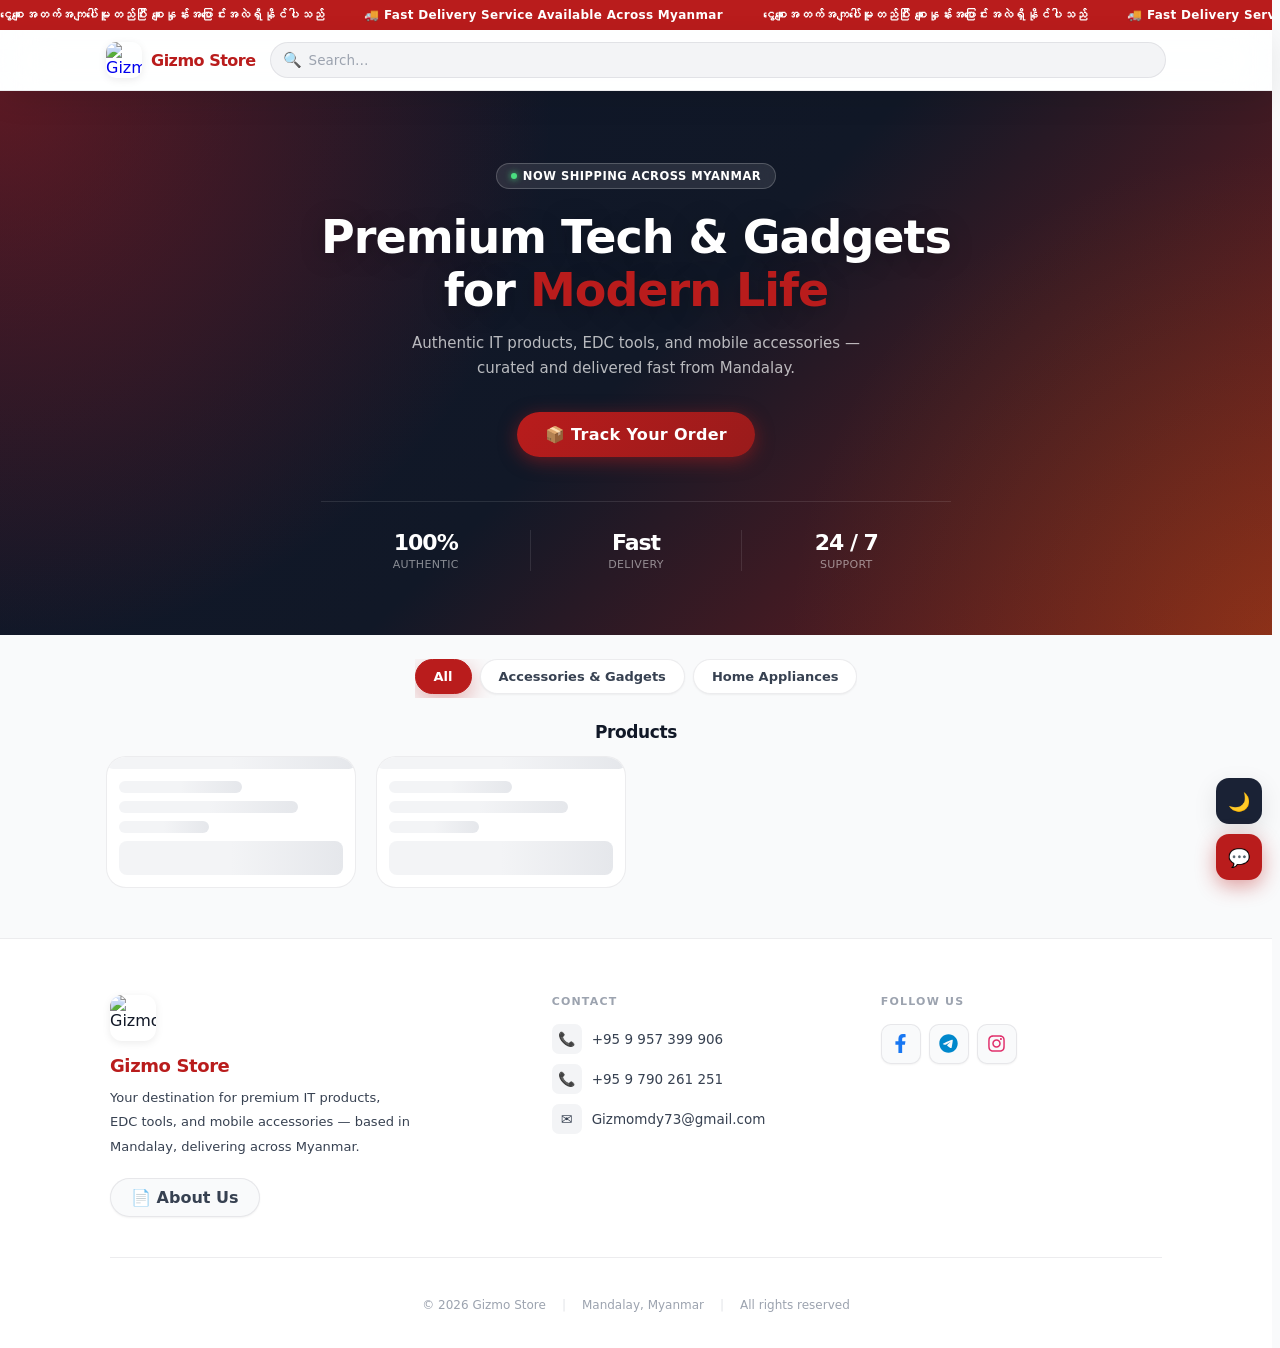
==== index.html @ b1bae400 "Add files via upload" ====
<!DOCTYPE html>
<html lang="my">
<head>
  <meta charset="UTF-8">
  <meta name="description" content="Gizmo Store Myanmar - Premium Tech, Gadgets and Accessories">
  <meta name="theme-color" content="#B91C1C">
  <meta property="og:title" content="Gizmo Store">
  <meta property="og:type" content="website">
  <meta property="og:image" content="https://i.ibb.co/b5RvKdSQ/IMG-0619.jpg">
  <meta property="og:description" content="Premium Tech & Gadgets Store in Myanmar">
  <meta property="og:site_name" content="Gizmo Store">
  <meta name="robots" content="index,follow,max-image-preview:large">
  <meta name="format-detection" content="telephone=no">
  <meta name="twitter:card" content="summary_large_image">
  <meta http-equiv="Content-Security-Policy" content="default-src 'self' https: data: blob: 'unsafe-inline';">
  <meta http-equiv="X-Content-Type-Options" content="nosniff">
  <meta name="viewport" content="width=device-width, initial-scale=1.0, viewport-fit=cover">
  
  <title>Gizmo Store — Premium Tech</title>
  
  <link rel="preconnect" href="https://fonts.googleapis.com">
  <link rel="preconnect" href="https://fonts.gstatic.com" crossorigin>
  <link href="https://fonts.googleapis.com/css2?family=Padauk:wght@400;700&family=DM+Sans:ital,opsz,wght@0,9..40,300;0,9..40,400;0,9..40,500;0,9..40,600;0,9..40,700;0,9..40,800;1,9..40,400&display=swap" rel="stylesheet">
  
  <link rel="stylesheet" href="style.css">
</head>
<body>
<div id="toast-area"></div>

<div class="announce" aria-label="Notice">
  <div class="announce-track">
    <span>ငွေစျေးအတက်အကျပေါ်မူတည်ပြီး စျေးနှုန်းအပြောင်းအလဲရှိနိုင်ပါသည်</span>
    <span>🚚 Fast Delivery Service Available Across Myanmar</span>
    <span>ငွေစျေးအတက်အကျပေါ်မူတည်ပြီး စျေးနှုန်းအပြောင်းအလဲရှိနိုင်ပါသည်</span>
    <span>🚚 Fast Delivery Service Available Across Myanmar</span>
    <span>ငွေစျေးအတက်အကျပေါ်မူတည်ပြီး စျေးနှုန်းအပြောင်းအလဲရှိနိုင်ပါသည်</span>
    <span>🚚 Fast Delivery Service Available Across Myanmar</span>
    <span>ငွေစျေးအတက်အကျပေါ်မူတည်ပြီး စျေးနှုန်းအပြောင်းအလဲရှိနိုင်ပါသည်</span>
    <span>🚚 Fast Delivery Service Available Across Myanmar</span>
  </div>
</div>

<header class="site-hdr">
  <div class="hdr-row">
    <a class="logo" href="#">
      <img class="logo-mark" src="https://i.ibb.co/b5RvKdSQ/IMG-0619.jpg" alt="Gizmo" width="36" height="36">
      <span class="logo-text">Gizmo Store</span>
    </a>
    <div class="hdr-search">
      <span class="s-ico">🔍</span>
      <input id="searchBar" type="text" placeholder="Search…" oninput="debounceSearch()" autocomplete="off" spellcheck="false" aria-label="Search products">
      <button class="x-btn" id="clearBtn" onclick="clearSearch()" aria-label="Clear search">&times;</button>
    </div>
  </div>
</header>

<section class="hero" id="heroSection">
  <div class="hero-inner">
    <div class="hero-pill"><span class="dot"></span> Now Shipping Across Myanmar</div>
    <h1>Premium Tech &amp; Gadgets<br>for <em>Modern Life</em></h1>
    <p>Authentic IT products, EDC tools, and mobile accessories — curated and delivered fast from Mandalay.</p>
    <div class="hero-btns">
      <button class="btn-hero-solid" onclick="openMod('track-modal')">📦 Track Your Order</button>
    </div>
    <div class="hero-stats">
      <div class="stat"><div class="stat-num">100%</div><div class="stat-lbl">Authentic</div></div>
      <div class="stat"><div class="stat-num">Fast</div><div class="stat-lbl">Delivery</div></div>
      <div class="stat"><div class="stat-num">24 / 7</div><div class="stat-lbl">Support</div></div>
    </div>
  </div>
</section>

<div class="filter-wrap">
  <div class="chip-grid" role="tablist" aria-label="Filter products">
    <div id="tab-all" class="chip on" role="button" tabindex="0" onclick="setTab('all',this)" onkeydown="if(event.key==='Enter')setTab('all',this)">All</div>
    <div id="tab-accessories" class="chip" role="button" tabindex="0" onclick="setTab('accessories',this)" onkeydown="if(event.key==='Enter')setTab('accessories',this)">Accessories &amp; Gadgets</div>
    <div id="tab-home" class="chip" role="button" tabindex="0" onclick="setTab('home',this)" onkeydown="if(event.key==='Enter')setTab('home',this)">Home Appliances</div>
  </div>
</div>

<div class="sec-head">
  <h2>Products</h2>
  <small id="prod-count"></small>
</div>

<div class="grid-area">
  <div class="prd-grid" id="productGrid">
    <div class="sk"><div class="sk-img-b sk-pulse sk-line"></div><div class="sk-body"><div class="sk-line sk-pulse" style="width:55%;"></div><div class="sk-line sk-pulse" style="width:80%;"></div><div class="sk-line sk-pulse" style="width:40%;"></div><div class="sk-btn-b sk-pulse"></div></div></div>
    <div class="sk"><div class="sk-img-b sk-pulse sk-line"></div><div class="sk-body"><div class="sk-line sk-pulse" style="width:55%;"></div><div class="sk-line sk-pulse" style="width:80%;"></div><div class="sk-line sk-pulse" style="width:40%;"></div><div class="sk-btn-b sk-pulse"></div></div></div>
  </div>
  <div class="empty" id="emptyState"><div class="ico">🔍</div><h3>No Results Found</h3><p>Try a different keyword or category.</p></div>
</div>
<div id="lm-wrap"><button class="lm-btn" onclick="loadMore()">Load More Products ↓</button></div>

<footer class="site-footer">
  <div class="ft-inner">
    <div class="ft-top">
      <div class="ft-brand">
        <img class="ft-logo" src="https://i.ibb.co/b5RvKdSQ/IMG-0619.jpg" alt="Gizmo" width="46" height="46" loading="lazy">
        <div class="ft-brand-name">Gizmo Store</div>
        <p class="ft-brand-desc">Your destination for premium IT products, EDC tools, and mobile accessories — based in Mandalay, delivering across Myanmar.</p>
        <button class="ft-about-btn" onclick="openMod('about-modal')">📄 About Us</button>
      </div>
      <div class="ft-col">
        <h4>Contact</h4>
        <ul class="ft-links">
          <li><a href="tel:+959957399906"><span class="ft-icon">📞</span>+95 9 957 399 906</a></li>
          <li><a href="tel:+959790261251"><span class="ft-icon">📞</span>+95 9 790 261 251</a></li>
          <li><a href="mailto:Gizmomdy73@gmail.com"><span class="ft-icon">✉️</span>Gizmomdy73@gmail.com</a></li>
        </ul>
      </div>
      <div class="ft-col">
        <h4>Follow Us</h4>
        <div class="soc-row">
          <button class="soc-btn" onclick="window.open('https://m.me/100067458529116','_blank','noopener,noreferrer')" aria-label="Facebook">
            <svg viewBox="0 0 320 512" fill="#1877F2" xmlns="http://www.w3.org/2000/svg"><path d="M279.14 288l14.22-92.66h-88.91v-60.13c0-25.35 12.42-50.06 52.24-50.06h40.42V6.26S260.43 0 225.36 0c-73.22 0-121.08 44.38-121.08 124.72v70.62H22.89V288h81.39v224h100.17V288z"/></svg>
          </button>
          <button class="soc-btn" onclick="window.open('https://t.me/Alpakamyanmar','_blank','noopener,noreferrer')" aria-label="Telegram">
            <svg viewBox="0 0 496 512" fill="#0088CC" xmlns="http://www.w3.org/2000/svg"><path d="M248 8C111 8 0 119 0 256S111 504 248 504 496 393 496 256 385 8 248 8zM363 176.7c-3.7 39.2-19.9 134.4-28.1 178.3-3.5 18.6-10.3 24.8-16.9 25.4-14.4 1.3-25.3-9.5-39.3-18.7-21.8-14.3-34.2-23.2-55.3-37.2-24.5-16.1-8.6-25 5.3-39.5 3.7-3.8 67.1-61.5 68.3-66.7 .2-.7 .3-3.1-1.2-4.4s-3.6-.8-5.1-.5q-3.3 .7-104.6 69.1-14.8 10.2-26.9 9.9c-8.9-.2-25.9-5-38.6-9.1-15.5-5-27.9-7.7-26.8-16.3q.8-6.7 18.5-13.7 108.4-47.2 144.6-62.3c68.9-28.6 83.2-33.6 92.5-33.8 2.1 0 6.6 .5 9.6 2.9a10.5 10.5 0 0 1 3.5 6.7A43.8 43.8 0 0 1 363 176.7z"/></svg>
          </button>
          <button class="soc-btn" onclick="window.open('','_blank','noopener,noreferrer')" aria-label="Instagram">
            <svg viewBox="0 0 448 512" fill="#E1306C" xmlns="http://www.w3.org/2000/svg"><path d="M224.1 141c-63.6 0-114.9 51.3-114.9 114.9s51.3 114.9 114.9 114.9S339 319.5 339 255.9 287.7 141 224.1 141zm0 189.6c-41.1 0-74.7-33.5-74.7-74.7s33.5-74.7 74.7-74.7 74.7 33.5 74.7 74.7-33.6 74.7-74.7 74.7zm146.4-194.3c0 14.9-12 26.8-26.8 26.8-14.9 0-26.8-12-26.8-26.8s12-26.8 26.8-26.8 26.8 12 26.8 26.8zm76.1 27.2c-1.7-35.9-9.9-67.7-36.2-93.9-26.2-26.2-58-34.4-93.9-36.2-37-2.1-147.9-2.1-184.9 0-35.8 1.7-67.6 9.9-93.9 36.1s-34.4 58-36.2 93.9c-2.1 37-2.1 147.9 0 184.9 1.7 35.9 9.9 67.7 36.2 93.9s58 34.4 93.9 36.2c37 2.1 147.9 2.1 184.9 0 35.9-1.7 67.7-9.9 93.9-36.2 26.2-26.2 34.4-58 36.2-93.9 2.1-37 2.1-147.8 0-184.8zM398.8 388c-7.8 19.6-22.9 34.7-42.6 42.6-29.5 11.7-99.5 9-132.1 9s-102.7 2.6-132.1-9c-19.6-7.8-34.7-22.9-42.6-42.6-11.7-29.5-9-99.5-9-132.1s-2.6-102.7 9-132.1c7.8-19.6 22.9-34.7 42.6-42.6 29.5-11.7 99.5-9 132.1-9s102.7-2.6 132.1 9c19.6 7.8 34.7 22.9 42.6 42.6 11.7 29.5 9 99.5 9 132.1s2.7 102.7-9 132.1z"/></svg>
          </button>
        </div>
      </div>
    </div>
    <div class="ft-copy">
      <span>&copy; 2026 Gizmo Store</span>
      <span class="ft-copy-sep">|</span>
      <span>Mandalay, Myanmar</span>
      <span class="ft-copy-sep">|</span>
      <span>All rights reserved</span>
    </div>
  </div>
</footer>

<div class="fab-group">
  <button class="fab fab-up" id="fabUp" onclick="window.scrollTo({top:0,behavior:'smooth'})" aria-label="Scroll Top">↑</button>
  <button class="fab fab-theme" id="fabTheme" onclick="toggleDark()" aria-label="Toggle Theme">🌙</button>
  <button class="fab fab-msg" onclick="openContact('')" aria-label="Message Us">💬</button>
</div>

<div id="about-modal" class="modal" onclick="closeMod('about-modal')">
  <div class="modal-card modal-wide" onclick="event.stopPropagation()">
    <div class="modal-drag"></div>
    <button class="modal-x" onclick="closeMod('about-modal')" aria-label="Close">&times;</button>
    <div class="modal-title">About Gizmo Store</div>
    <div class="modal-divider"></div>
    <p style="font-size:14px;line-height:1.85;color:var(--c-sub)">
      Gizmo Store သည် Mandalay မြို့တွင် တည်ရှိပြီး IT ပစ္စည်းများ၊ EDC ကိရိယာများနှင့် premium mobile accessories များကို ယုံကြည်စိတ်ချစွာ ဝယ်ယူနိုင်ရန် ဆောင်ရွက်ပေးနေသော ဆိုင်တစ်ဆိုင်ဖြစ်ပါသည်။ ကျွန်ုပ်တို့သည် စစ်မှန်သောပစ္စည်းများကိုသာ ရောင်းချပြီး မြန်မာနိုင်ငံတစ်ဝန်း ဒေလီဗာရီ ဝန်ဆောင်မှု ပေးနေပါသည်။
    </p>
    <button class="btn-secondary" onclick="closeMod('about-modal')">Close</button>
  </div>
</div>

<div id="img-modal" class="modal" onclick="closeMod('img-modal')">
  <img id="modal-img" src="" alt="Product" onclick="event.stopPropagation()">
</div>

<div id="details-modal" class="modal" onclick="closeMod('details-modal')">
  <div class="modal-card" onclick="event.stopPropagation()">
    <div class="modal-drag"></div>
    <button class="modal-x" onclick="closeMod('details-modal')" aria-label="Close">&times;</button>
    <div class="modal-title" id="d-name"></div>
    <div class="det-price" id="d-price"></div>
    <div class="det-desc" id="d-desc"></div>
    <button class="btn-primary" style="width: 100%;" id="d-buy">Shop Now</button>
  </div>
</div>

<div id="contact-modal" class="modal" onclick="closeMod('contact-modal')">
  <div class="modal-card" onclick="event.stopPropagation()">
    <div class="modal-drag"></div>
    <button class="modal-x" onclick="closeMod('contact-modal')" aria-label="Close">&times;</button>
    <div class="modal-title">Place Your Order</div>
    <div class="modal-desc">Choose a platform to reach us instantly</div>
    <button class="plat-btn p-fb" onclick="doPlatform('messenger')">
      <span class="plat-ico">💬</span>
      <span class="plat-txt">Facebook Messenger<div class="pt-sub">Chat &amp; Order via Facebook Page</div></span>
    </button>
    <button class="plat-btn p-ph" onclick="doPlatform('phone')">
      <span class="plat-ico">📞</span>
      <span class="plat-txt">Direct Phone Call<div class="pt-sub">+95 9 957 399 906</div></span>
    </button>
    <button class="plat-btn p-tg" onclick="doPlatform('telegram')">
      <span class="plat-ico">✈️</span>
      <span class="plat-txt">Telegram Chat<div class="pt-sub">@Alpakamyanmar</div></span>
    </button>
    <button class="btn-secondary" onclick="closeMod('contact-modal')">Cancel</button>
  </div>
</div>

<div id="track-modal" class="modal" onclick="closeMod('track-modal')">
  <div class="modal-card" onclick="event.stopPropagation()">
    <div class="modal-drag"></div>
    <button class="modal-x" onclick="closeMod('track-modal')" aria-label="Close">&times;</button>
    <div class="modal-title">📦 Track Your Order</div>
    <div class="modal-desc">သင့်ရဲ့ Phone Number ထည့်ပြီး ပါဆယ် အခြေအနေ စစ်ဆေးပါ</div>
    <input class="inp" id="trackInp" type="tel" placeholder="ဥပမာ - 09xxxxxxxxx" onkeypress="if(event.key==='Enter')doTrack()">
    <button class="btn-primary" style="width: 100%;" onclick="doTrack()">Track Shipment</button>
  </div>
</div>

<div id="result-modal" class="modal" onclick="closeMod('result-modal')">
  <div class="modal-card modal-wide" onclick="event.stopPropagation()">
    <div class="modal-drag"></div>
    <button class="modal-x" onclick="closeMod('result-modal')" aria-label="Close">&times;</button>
    <div class="modal-title">Shipment Status</div>
    <div class="modal-divider"></div>
    <div class="cust-chip">
      <span>👤 <strong id="res-name"></strong></span>
      <span style="color:var(--c-muted);font-size:12.5px" id="res-phone"></span>
    </div>
    <div class="parcels-scroll" id="parcels-wrap"></div>
    <button class="btn-secondary" onclick="closeMod('result-modal')">Close</button>
  </div>
</div>

<script src="script.js"></script>

<script type="application/ld+json">
{
 "@context":"https://schema.org",
 "@type":"Store",
 "name":"Gizmo Store",
 "image": "https://i.ibb.co/b5RvKdSQ/IMG-0619.jpg",
 "description": "Premium Tech & Gadgets Store in Myanmar",
 "telephone": "+959957399906",
 "address": {
   "@type": "PostalAddress",
   "addressLocality": "Mandalay",
   "addressCountry": "MM"
 }
}
</script>

</body>
</html>
---- style.css ----
/* ── Tokens ── */
:root {
  --c-brand:   #B91C1C;
  --c-brand-2: #991B1B;
  --c-brand-3: #7F1D1D;
  --c-gold:    #CA8A04;
  --c-bg:      #F9FAFB;
  --c-surface: #FFFFFF;
  --c-surf2:   #F3F4F6;
  --c-surf3:   #E5E7EB;
  --c-text:    #111827;
  --c-sub:     #374151;
  --c-muted:   #9CA3AF;
  --c-border:  rgba(17,24,39,.08);
  --sh-xs: 0 1px 2px rgba(0,0,0,.05);
  --sh-sm: 0 2px 8px  rgba(0,0,0,.08);
  --sh-md: 0 8px 24px rgba(0,0,0,.10);
  --sh-lg: 0 20px 48px rgba(0,0,0,.14);
  --r-sm: 8px; --r-md: 14px; --r-lg: 20px; --r-xl: 28px;
  --ease: cubic-bezier(.16,1,.3,1);
  --t: .28s;
}
body.dark {
  --c-bg:      #0C0F14;
  --c-surface: #161B24;
  --c-surf2:   #1E2536;
  --c-surf3:   #252E3F;
  --c-text:    #F1F5F9;
  --c-sub:     #CBD5E1;
  --c-muted:   #64748B;
  --c-border:  rgba(255,255,255,.07);
  --sh-xs: 0 1px 2px rgba(0,0,0,.3);
  --sh-sm: 0 2px 8px  rgba(0,0,0,.35);
  --sh-md: 0 8px 24px rgba(0,0,0,.45);
  --sh-lg: 0 20px 48px rgba(0,0,0,.55);
}
*,*::before,*::after {box-sizing:border-box; margin:0; padding:0;}
html {scroll-behavior:smooth; scrollbar-gutter:stable;}
body {
  font-family:'DM Sans','Padauk',system-ui,sans-serif;
  background:var(--c-bg); color:var(--c-text);
  -webkit-tap-highlight-color:transparent;
  transition:background var(--t) var(--ease),color var(--t) var(--ease);
  min-height:100dvh;
  display: flex;
  flex-direction: column;
}
body.locked {overflow:hidden;}
img {display:block; max-width:100%; height:auto; decoding:auto;}
button, input, select, textarea {font:inherit;}
:focus-visible {outline:2px solid var(--c-brand); outline-offset:2px;}
@media (prefers-reduced-motion:reduce) { *,*::before,*::after {animation:none!important; transition:none!important;} }

/* ── Announcement (Seamless Marquee) ── */
.announce {
  background:var(--c-brand); color:#fff;
  font-size:12px; font-weight:600; letter-spacing:.3px;
  overflow:hidden; white-space:nowrap; padding:8px 0;
  width: 100%;
}
.announce-track {
  display: inline-flex; gap: 40px; padding-right: 40px;
  animation: scroll-x 18s linear infinite;
}
.announce-track span { flex-shrink: 0; }
@keyframes scroll-x {
  0% { transform: translateX(0); }
  100% { transform: translateX(-50%); }
}

/* ── Header ── */
.site-hdr {
  position:sticky; top:0; z-index:1000;
  background:rgba(255,255,255,.85);
  backdrop-filter:blur(24px); -webkit-backdrop-filter:blur(24px);
  border-bottom:1px solid var(--c-border);
  box-shadow:0 10px 30px rgba(0,0,0,.08);
}
body.dark .site-hdr {background:rgba(22,27,36,.85)}
.hdr-row {
  max-width:1100px; margin:auto;
  padding:0 20px; height:60px;
  display:flex; align-items:center; gap:14px;
}
.logo {display:flex; align-items:center; gap:9px; text-decoration:none; flex-shrink:0}
.logo-mark {width:36px; height:36px; border-radius:10px; object-fit:cover; box-shadow:var(--sh-sm);}
.logo-text {font-size:16px; font-weight:800; letter-spacing:-.5px; color:var(--c-brand)}

.hdr-search {flex:1; position:relative}
.hdr-search input {
  width:100%; padding:9px 40px 9px 38px;
  border-radius:50px; border:1.5px solid var(--c-border);
  background:var(--c-surf2); color:var(--c-text);
  font-size:13.5px; outline:none; transition:all var(--t);
}
.hdr-search input::placeholder {color:var(--c-muted)}
.hdr-search input:focus {border-color:var(--c-brand); background:var(--c-surface); box-shadow:0 0 0 3px rgba(185,28,28,.1);}
.hdr-search .s-ico {position:absolute; left:13px; top:50%; transform:translateY(-50%); font-size:15px; pointer-events:none;}
.hdr-search .x-btn {
  position:absolute; right:8px; top:50%; transform:translateY(-50%); 
  font-size:18px; color:var(--c-muted); cursor:pointer; display:none; 
  transition:color .2s, transform .2s, background .2s; width: 28px; height: 28px; 
  line-height: 24px; text-align: center; border-radius: 50%; z-index: 10;
}
.hdr-search .x-btn:hover {color:var(--c-brand); background: var(--c-surf3);}

/* ── Hero ── */
.hero {
  position:relative; overflow:hidden;
  background: radial-gradient(circle at top left, rgba(185,28,28,.45), transparent 40%),
              radial-gradient(circle at bottom right, rgba(202,138,4,.18), transparent 35%),
              linear-gradient(135deg, #0f172a, #111827, #7f1d1d);
  color:#fff; padding:72px 20px 64px; text-align:center;
  min-height:clamp(420px,60vh,720px);
  display:flex; align-items:center; justify-content:center;
}
.hero::after {content:''; position:absolute; inset:0; filter:blur(20px); pointer-events:none; z-index:0;}
.hero-inner {position:relative; z-index:1; max-width:640px; margin:auto}
.hero-pill {
  display:inline-flex; align-items:center; gap:6px;
  background:rgba(255,255,255,.1); border:1px solid rgba(255,255,255,.2);
  border-radius:50px; padding:5px 14px;
  font-size:11.5px; font-weight:700; letter-spacing:.5px; text-transform:uppercase; margin-bottom:22px;
  backdrop-filter:blur(8px);
}
.hero-pill .dot {width:6px; height:6px; border-radius:50%; background:#4ADE80; box-shadow:0 0 6px #4ADE80}
.hero h1 {font-size:clamp(28px,5.5vw,46px); font-weight:800; line-height:1.15; letter-spacing:-1px; margin-bottom:14px; text-shadow:0 4px 24px rgba(0,0,0,.25);}
.hero h1 em {color:var(--c-brand); font-style:normal;}
.hero p {font-size:15px; line-height:1.7; color:rgba(255,255,255,.7); max-width:480px; margin:0 auto 30px;}
.hero-btns {display:flex; gap:10px; justify-content:center; flex-wrap:wrap;}

.btn-hero-solid, .btn-primary {
  background:linear-gradient(135deg,#B91C1C,#991B1B); color:#fff; border:none;
  padding:13px 28px; border-radius:50px; font-weight:700; cursor:pointer;
  box-shadow:0 4px 18px rgba(185,28,28,.5); transition:all var(--t) var(--ease); letter-spacing:.3px; min-height:44px;
}
.btn-hero-solid:hover, .btn-primary:hover {transform:translateY(-2px); box-shadow:0 8px 28px rgba(185,28,28,.55);}
.btn-hero-solid:active, .btn-primary:active {transform:translateY(1px) scale(0.96); box-shadow:0 2px 10px rgba(185,28,28,.4);}

.hero-stats {display:flex; justify-content:center; gap:0; margin-top:44px; border-top:1px solid rgba(255,255,255,.1); padding-top:28px; flex-wrap:wrap;}
.stat {flex:1; min-width:100px; padding:0 16px; text-align:center;}
.stat+.stat {border-left:1px solid rgba(255,255,255,.1)}
.stat-num {font-size:22px; font-weight:800; letter-spacing:-1px; color:#fff}
.stat-lbl {font-size:11px; color:rgba(255,255,255,.5); font-weight:500; margin-top:3px; letter-spacing:.3px; text-transform:uppercase}

/* ── Filter ── */
.filter-wrap {
  max-width:1100px; margin:24px auto 0; padding:0 16px; display:flex; flex-direction: column; gap:12px;
}
.chip-grid {
  display:flex; flex-wrap:nowrap; gap:8px; width:100%; overflow-x:auto; 
  -webkit-overflow-scrolling:touch; scrollbar-width:none; padding-bottom: 4px; justify-content: flex-start;
}
@media (min-width: 640px) {
  .chip-grid { justify-content: center; }
}
.chip-grid::-webkit-scrollbar { display:none; }

.chip {
  flex: 0 0 auto; padding:9px 18px; border-radius:50px; border:1.5px solid var(--c-border); background:var(--c-surface);
  color:var(--c-sub); font-size:13px; font-weight:600; cursor:pointer; text-align:center;
  box-shadow:var(--sh-xs); transition:all var(--t) var(--ease); backdrop-filter:blur(12px);
}
.chip:hover, .chip:focus-visible {border-color:var(--c-brand); color:var(--c-brand)}
.chip.on {background:var(--c-brand); border-color:var(--c-brand); color:#fff; box-shadow:0 8px 24px rgba(185,28,28,.35);}
.chip:active {transform:scale(0.95);}

/* ── Section head ── */
.sec-head {max-width:1100px; margin:24px auto 0; padding:0 20px; display:flex; align-items:baseline; justify-content:space-between;}
.sec-head h2 {font-size:17px; font-weight:800; letter-spacing:-.4px}
.sec-head small {font-size:12.5px; color:var(--c-muted); font-weight:500}

/* ── Grid ── */
.grid-area { max-width:1100px; margin:14px auto 0; padding:0 12px 50px; width: 100%; }
.prd-grid { display:grid; grid-template-columns: repeat(2, 1fr); gap: 12px; }

@media (min-width: 640px) {
  .grid-area { padding: 0 20px 50px; }
  .prd-grid { grid-template-columns: repeat(auto-fill, minmax(180px, 1fr)); gap: 16px; }
}
@media (min-width: 1024px) {
  .prd-grid { grid-template-columns: repeat(auto-fill, minmax(220px, 1fr)); gap: 20px; }
}

/* Skeleton */
.sk {border-radius:20px; background:var(--c-surface); overflow:hidden; border:1px solid var(--c-border); animation:pulse 1.5s infinite; display:flex; flex-direction:column;}
@keyframes pulse { 0%,100%{opacity:1} 50%{opacity:.5} }
.sk-pulse {background:linear-gradient(90deg,var(--c-surf2) 25%,var(--c-surf3) 50%,var(--c-surf2) 75%); background-size:200% 100%; animation:sk-anim 1.4s ease infinite}
@keyframes sk-anim {to{background-position:-200% 0}}
.sk-img-b {width:100%; aspect-ratio:1/1;}
.sk-body {padding:12px; display:flex; flex-direction:column; gap:8px; flex:1;}
.sk-line {height:12px; border-radius:6px}
.sk-btn-b {height:34px; border-radius:8px; margin-top:auto;}

/* Card */
.prd-card {
  background:var(--c-surface); border-radius:20px; border:1px solid rgba(185,28,28,.12);
  display:none; flex-direction:column; overflow:hidden; box-shadow:var(--sh-xs);
  transition:transform .3s var(--ease), box-shadow .3s var(--ease); backdrop-filter:blur(8px);
  contain:content; will-change:transform;
}
.prd-card.on {display:flex; animation:fadeUp .45s var(--ease) both}
@keyframes fadeUp {from{opacity:0; transform:translateY(14px)} to{opacity:1; transform:translateY(0)}}

.card-thumb {position:relative; overflow:hidden; background:var(--c-surf2); aspect-ratio:1/1;}
.card-thumb img {width:100%; height:100%; object-fit:cover; transition:transform .6s cubic-bezier(.16,1,.3,1); cursor:pointer;}

@media(hover:hover) {
  .prd-card:hover {transform:translateY(-6px); box-shadow:0 12px 30px rgba(0,0,0,.10);}
  .prd-card:hover .card-thumb img {transform:scale(1.08)}
}

.card-body { padding:10px; display:flex; flex-direction:column; flex:1; gap:4px; }
.card-brand { display:none; }

.card-name {font-size:12.5px; font-weight:700; line-height:1.35; color:var(--c-text); overflow:hidden; display:-webkit-box; -webkit-line-clamp:2; -webkit-box-orient:vertical; margin-top:4px;}
.card-price {font-size:15px; font-weight:800; color:var(--c-brand); margin-top:auto;}
.card-btns {display:flex; gap:6px; padding-top:8px;} 

.c-btn-info {
  flex:1; padding:8px 0; border-radius:var(--r-sm); background:var(--c-surf2); color:var(--c-sub);
  border:1.5px solid var(--c-border); font-weight:700; font-size:11px; cursor:pointer; transition:all var(--t) var(--ease);
}
.c-btn-info:hover {border-color:var(--c-brand); color:var(--c-brand); background:rgba(185,28,28,.05)}
.c-btn-buy {
  flex:1.4; border-radius:var(--r-sm); padding:8px 0; font-size:11px; font-weight:700; cursor:pointer; border:none;
  background:linear-gradient(135deg,#B91C1C,#991B1B); color:#fff; transition:all var(--t) var(--ease); box-shadow:0 2px 10px rgba(185,28,28,.3);
}
.c-btn-buy:hover {transform:translateY(-1px); box-shadow:0 6px 16px rgba(185,28,28,.4);}
.c-btn-info:active, .c-btn-buy:active {transform:scale(.94)}

@media (min-width: 640px) {
  .card-body { padding:12px 13px 14px; gap:3px; }
  .card-name { font-size:13.5px; }
  .card-price { font-size:17px; }
  .card-btns { gap:7px; padding-top:12px; }
  .c-btn-info, .c-btn-buy { font-size:12px; }
}

.empty {display:none; text-align:center; padding:80px 20px; color:var(--c-muted)}
.empty .ico {font-size:56px; margin-bottom:16px; opacity:.45}
.empty h3 {font-size:17px; font-weight:700; color:var(--c-text); margin-bottom:6px}

#lm-wrap {display:none; text-align:center; padding:8px 20px 30px}
.lm-btn {
  padding:12px 38px; border-radius:50px; border:1.5px solid var(--c-border); background:var(--c-surface);
  color:var(--c-text); font-weight:700; cursor:pointer; box-shadow:var(--sh-xs); transition:all var(--t); letter-spacing:.3px;
}
.lm-btn:hover {border-color:var(--c-brand); color:var(--c-brand); box-shadow:var(--sh-sm); transform:translateY(-2px)}
.lm-btn:active {transform:translateY(1px) scale(0.96)}

/* ── Footer ── */
.site-footer {background:var(--c-surface); border-top:1px solid var(--c-border); margin-top:auto;}
.ft-inner {max-width:1100px; margin:auto; padding:56px 24px 36px}
.ft-top {display:grid; grid-template-columns:1fr; gap:48px; padding-bottom:40px; margin-bottom:40px; border-bottom:1px solid var(--c-border);}
@media(min-width:640px) {.ft-top {grid-template-columns:1.4fr 1fr 1fr}}

.ft-brand .ft-logo {width:46px; height:46px; border-radius:12px; object-fit:cover; margin-bottom:14px; box-shadow:var(--sh-sm)}
.ft-brand-name {font-size:18px; font-weight:800; letter-spacing:-.4px; color:var(--c-brand); margin-bottom:10px}
.ft-brand-desc {font-size:13px; color:var(--c-sub); font-weight:500; line-height:1.9; max-width:300px; margin-bottom:18px}
.ft-about-btn {
  display:inline-flex; align-items:center; gap:6px; padding:9px 20px; border-radius:50px;
  border:1.5px solid var(--c-border); background:var(--c-bg); color:var(--c-sub); font-weight:600;
  cursor:pointer; transition:all var(--t) var(--ease); box-shadow:var(--sh-xs)}
.ft-about-btn:hover {border-color:var(--c-brand); color:var(--c-brand); box-shadow:var(--sh-sm); transform:translateY(-2px)}
.ft-about-btn:active {transform:scale(0.95)}

.ft-col h4 {font-size:11px; font-weight:800; text-transform:uppercase; letter-spacing:1.2px; color:var(--c-muted); margin-bottom:16px}
.ft-links {list-style:none}
.ft-links li {margin-bottom:10px}
.ft-links a {display:flex; align-items:center; gap:10px; color:var(--c-sub); font-size:13.5px; font-weight:500; text-decoration:none; transition:color .2s;}
.ft-links a:hover {color:var(--c-brand)}
.ft-icon {width:30px; height:30px; border-radius:7px; background:var(--c-surf2); display:flex; align-items:center; justify-content:center; font-size:14px; flex-shrink:0;}

.soc-row {display:flex; gap:8px; margin-top:4px}
.soc-btn {
  width:40px; height:40px; border-radius:10px; border:1.5px solid var(--c-border); background:var(--c-bg);
  display:flex; align-items:center; justify-content:center; cursor:pointer; transition:all var(--t); box-shadow:var(--sh-xs);
}
.soc-btn:hover {border-color:var(--c-brand); transform:translateY(-2px); box-shadow:var(--sh-sm)}
.soc-btn:active {transform:scale(0.92)}
.soc-btn svg {width:19px; height:19px}

.ft-copy {text-align:center; font-size:12px; color:var(--c-muted); display:flex; align-items:center; justify-content:center; gap:16px; flex-wrap:wrap;}
.ft-copy-sep {opacity:.3}

/* ── FAB ── */
.fab-group {position:fixed; bottom:20px; right:18px; display:flex; flex-direction:column; gap:10px; z-index:250; padding-bottom:env(safe-area-inset-bottom);}
.fab {
  width:46px; height:46px; border-radius:13px; border:none; display:flex; align-items:center; justify-content:center;
  font-size:18px; cursor:pointer; box-shadow:var(--sh-md); transition:all var(--t); backdrop-filter:blur(14px);
}
.fab:hover {transform:translateY(-3px) scale(1.06); box-shadow:var(--sh-lg)}
.fab:active {transform:scale(.92)}
.fab-up {background:var(--c-surface); color:var(--c-text); border:1.5px solid var(--c-border); opacity:0; visibility:hidden; transform:translateY(8px)}
.fab-up.show {opacity:1; visibility:visible; transform:translateY(0)}
.fab-theme {background:#1A2235; color:#F1F5F9}
body.dark .fab-theme {background:#E2E8F0; color:#1A2235}
.fab-msg {background:var(--c-brand); color:#fff; box-shadow:0 6px 20px rgba(185,28,28,.42)}

/* ── Modals ── */
.modal {
  position:fixed; inset:0; z-index:400; display:flex; align-items:flex-end; justify-content:center; padding:0;
  background:rgba(0,0,0,0); visibility:hidden; pointer-events:none; transition:background var(--t);
}
.modal.open {visibility:visible; pointer-events:auto; background:rgba(0,0,0,.6); backdrop-filter:blur(12px); touch-action: none;}
@media(min-width:560px) {.modal {align-items:center; padding:20px}}

.modal-card {
  background:var(--c-surface); border-radius:var(--r-xl) var(--r-xl) 0 0; width:100%; max-width:480px; max-height:90vh;
  overflow-y:auto; padding:28px 22px 40px; box-shadow:0 30px 80px rgba(0,0,0,.25); border:1px solid var(--c-border);
  transform:translateY(40px); opacity:0; transition:transform .38s var(--ease), opacity .38s; position:relative; overscroll-behavior:contain;
}
@media(min-width:560px) {.modal-card {border-radius:var(--r-xl); padding:28px 26px 32px}}
.modal.open .modal-card {transform:translateY(0); opacity:1}
.modal-wide {max-width:580px}

.modal-drag {width:40px; height:4px; border-radius:50px; background:var(--c-surf3); margin:0 auto 24px}
@media(min-width:560px) {.modal-drag {display:none}}

.modal-x {
  position:absolute; top:14px; right:14px; width:30px; height:30px; border-radius:8px; border:1.5px solid var(--c-border);
  background:var(--c-surf2); color:var(--c-muted); font-size:17px; display:flex; align-items:center; justify-content:center;
  cursor:pointer; transition:all .2s; outline:none;
}
.modal-x:hover {background:rgba(185,28,28,.1); color:var(--c-brand); border-color:var(--c-brand); transform:rotate(90deg)}
.modal-title {font-size:17px; font-weight:800; letter-spacing:-.4px; margin-bottom:4px; padding-right:34px}
.modal-desc {font-size:13px; color:var(--c-muted); margin-bottom:22px}
.modal-divider {height:1px; background:var(--c-border); margin:16px 0 20px}

.inp {
  width:100%; padding:12px 16px; border-radius:var(--r-sm); border:1.5px solid var(--c-border);
  background:var(--c-surf2); color:var(--c-text); font-weight:500; outline:none; margin-bottom:14px; transition:all var(--t);
}
.inp:focus {border-color:var(--c-brand); background:var(--c-surface); box-shadow:0 0 0 3px rgba(185,28,28,.1)}

.btn-secondary {
  width:100%; padding:12px; border-radius:var(--r-sm); background:var(--c-surf2); color:var(--c-sub);
  border:1.5px solid var(--c-border); font-weight:600; cursor:pointer; margin-top:8px; transition:all var(--t);
}
.btn-secondary:hover {border-color:var(--c-brand); color:var(--c-brand)}
.btn-secondary:active {transform:scale(0.96)}

.plat-btn {
  width:100%; display:flex; align-items:center; gap:14px; padding:14px 16px; border-radius:var(--r-sm);
  border:none; font-weight:700; color:#fff; cursor:pointer; margin-bottom:10px; transition:all var(--t);
}
.plat-btn:hover {transform:translateY(-2px); filter:brightness(1.08)}
.plat-btn:active {transform:translateY(1px) scale(0.97)}
.plat-ico {width:34px; height:34px; border-radius:8px; background:rgba(255,255,255,.18); display:flex; align-items:center; justify-content:center; font-size:17px; flex-shrink:0;}
.plat-txt {text-align:left}
.plat-txt .pt-sub {font-size:11px; font-weight:500; opacity:.75; margin-top:1px}
.p-fb {background:#1877F2; box-shadow:0 4px 14px rgba(24,119,242,.35)}
.p-ph {background:#16A34A; box-shadow:0 4px 14px rgba(22,163,74,.35)}
.p-tg {background:#0088CC; box-shadow:0 4px 14px rgba(0,136,204,.35)}

#img-modal {align-items:center; padding:20px}
#img-modal img {max-width:min(90vw,680px); max-height:82vh; object-fit:contain; border-radius:var(--r-lg); box-shadow:var(--sh-lg); transform:scale(.88); opacity:0; transition:transform .38s, opacity .38s;}
#img-modal.open img {transform:scale(1); opacity:1}

.det-price {font-size:21px; font-weight:800; color:var(--c-brand); margin:4px 0 14px}
.det-desc {font-size:13.5px; line-height:1.8; color:var(--c-sub); background:var(--c-surf2); padding:14px 16px; border-radius:var(--r-sm); white-space:pre-line; text-align:left; margin-bottom:18px;}

/* Track Timeline */
.cust-chip {display:flex; justify-content:space-between; align-items:center; background:var(--c-surf2); border:1px solid var(--c-border); border-radius:var(--r-sm); padding:12px 14px; margin-bottom:16px; font-size:13.5px; font-weight:600;}
.parcels-scroll {max-height:50vh; overflow-y:auto; scrollbar-width:thin}
.p-item {background:var(--c-bg); border:1px solid var(--c-border); border-radius:var(--r-md); padding:16px; margin-bottom:10px;}
.p-item-hdr {display:flex; justify-content:space-between; align-items:flex-start; padding-bottom:10px; margin-bottom:14px; border-bottom:1px dashed var(--c-border);}
.p-title {font-size:13px; font-weight:800; color:var(--c-brand)}
.p-date {font-size:11.5px; color:var(--c-muted); font-weight:500; margin-top:2px}

.tl-row {display:flex}
.tl-col {flex:1; display:flex; flex-direction:column; align-items:center; text-align:center; padding:0 3px; position:relative}
.tl-flag {width:24px; height:24px; border-radius:50%; object-fit:cover; margin-bottom:7px; box-shadow:var(--sh-xs)}
.tl-mid {position:relative; width:100%; display:flex; justify-content:center; align-items:center; height:14px; margin-bottom:7px}
.tl-dot {width:14px; height:14px; border-radius:50%; z-index:2; background:var(--c-surf3); display:flex; align-items:center; justify-content:center; color:#fff; font-size:8px; font-weight:800; transition:all .3s;}

.tl-dot.d {background:var(--c-brand)}
.tl-dot.a {background:var(--c-brand); box-shadow:0 0 0 4px rgba(185,28,28,.18); animation:pr 2s infinite}
.tl-dot.f {background:#16A34A; box-shadow:0 0 0 4px rgba(22,163,74,.18); animation:pg 2s infinite; transform:scale(1.18)}
@keyframes pr {0%{box-shadow:0 0 0 0 rgba(185,28,28,.4)} 70%{box-shadow:0 0 0 7px rgba(185,28,28,0)} to{box-shadow:0 0 0 0 rgba(185,28,28,0)}}
@keyframes pg {0%{box-shadow:0 0 0 0 rgba(22,163,74,.4)} 70%{box-shadow:0 0 0 7px rgba(22,163,74,0)} to{box-shadow:0 0 0 0 rgba(22,163,74,0)}}

.tl-line {position:absolute; top:50%; left:50%; transform:translateY(-50%); width:100%; height:3px; background:var(--c-surf3); z-index:1; border-radius:999px;}
.tl-line.d {background:var(--c-brand)}
.tl-line.m { background:var(--c-surf3); overflow:visible !important; }
.tl-line.m::after {
  content: '➜'; position:absolute; top:50%; left:0; color:var(--c-brand); font-size:15px;
  text-shadow:0 0 8px rgba(185,28,28,0.4); animation:simpleArrowRun 1.5s linear infinite;
}
@keyframes simpleArrowRun {
  0%   { left:0%; transform:translateY(-50%) scale(0.8); opacity:0; }
  20%  { opacity:1; transform:translateY(-50%) scale(1.1); }
  80%  { opacity:1; transform:translateY(-50%) scale(1.1); }
  100% { left:90%; transform:translateY(-50%) scale(0.8); opacity:0; }
}
.tl-lbl {font-size:10px; font-weight:700; color:var(--c-sub); line-height:1.3}

/* Toast */
#toast-area {position:fixed; top:18px; left:50%; transform:translateX(-50%); z-index:9999; display:flex; flex-direction:column; gap:8px; align-items:center; pointer-events:none}
.tp {
  background:var(--c-surface); color:var(--c-text); padding:10px 20px; border-radius:50px;
  font-size:13.5px; font-weight:600; box-shadow:var(--sh-md); border:1px solid var(--c-border);
  display:flex; align-items:center; gap:8px; transform:translateY(-12px) scale(.92); opacity:0; transition:transform .33s, opacity .33s;
}
.tp.show {transform:translateY(0) scale(1); opacity:1}

::-webkit-scrollbar {width:8px}
::-webkit-scrollbar-thumb {background:rgba(185,28,28,.4); border-radius:20px}
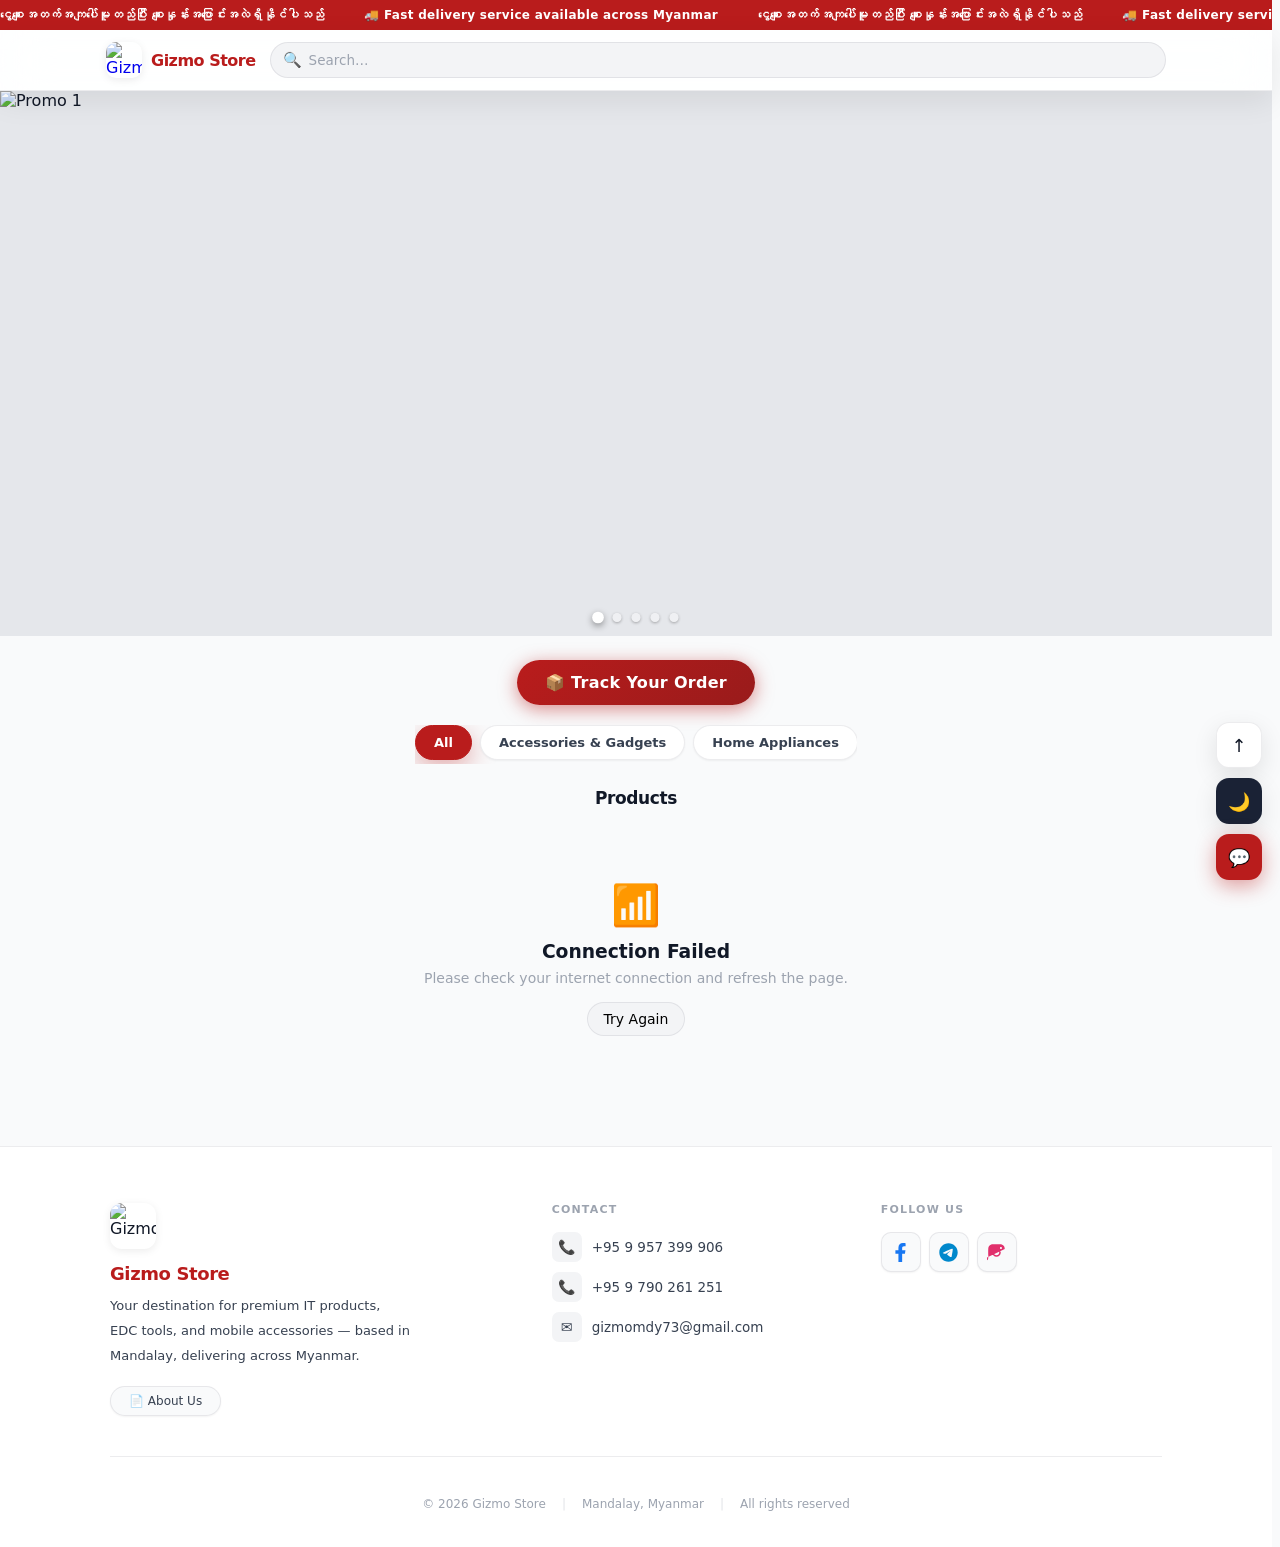
==== commit d02ea41c: "Add files via upload" ====
--- a/index.html
+++ b/index.html
@@ -17,12 +17,402 @@
   <meta name="viewport" content="width=device-width, initial-scale=1.0, viewport-fit=cover">
   
   <title>Gizmo Store — Premium Tech</title>
+  <link rel="icon" type="image/jpeg" href="https://i.ibb.co/b5RvKdSQ/IMG-0619.jpg">
   
   <link rel="preconnect" href="https://fonts.googleapis.com">
   <link rel="preconnect" href="https://fonts.gstatic.com" crossorigin>
   <link href="https://fonts.googleapis.com/css2?family=Padauk:wght@400;700&family=DM+Sans:ital,opsz,wght@0,9..40,300;0,9..40,400;0,9..40,500;0,9..40,600;0,9..40,700;0,9..40,800;1,9..40,400&display=swap" rel="stylesheet">
   
-  <link rel="stylesheet" href="style.css">
+  <script async src="https://www.googletagmanager.com/gtag/js?id=G-MGHM2WG2N5"></script>
+  <script>
+    window.dataLayer = window.dataLayer || [];
+    function gtag(){dataLayer.push(arguments);}
+    gtag('js', new Date());
+    gtag('config', 'G-MGHM2WG2N5');
+  </script>
+  
+  <style>
+    /* ── Tokens ── */
+    :root {
+      --c-brand:   #B91C1C;
+      --c-brand-2: #991B1B;
+      --c-brand-3: #7F1D1D;
+      --c-gold:    #CA8A04;
+      --c-bg:      #F9FAFB;
+      --c-surface: #FFFFFF;
+      --c-surf2:   #F3F4F6;
+      --c-surf3:   #E5E7EB;
+      --c-text:    #111827;
+      --c-sub:     #374151;
+      --c-muted:   #9CA3AF;
+      --c-border:  rgba(17,24,39,.08);
+      --sh-xs: 0 1px 2px rgba(0,0,0,.05);
+      --sh-sm: 0 2px 8px  rgba(0,0,0,.08);
+      --sh-md: 0 8px 24px rgba(0,0,0,.10);
+      --sh-lg: 0 20px 48px rgba(0,0,0,.14);
+      --r-sm: 8px; --r-md: 14px; --r-lg: 20px; --r-xl: 28px;
+      --ease: cubic-bezier(.16,1,.3,1);
+      --t: .28s;
+    }
+    body.dark {
+      --c-bg:      #0C0F14;
+      --c-surface: #161B24;
+      --c-surf2:   #1E2536;
+      --c-surf3:   #252E3F;
+      --c-text:    #F1F5F9;
+      --c-sub:     #CBD5E1;
+      --c-muted:   #64748B;
+      --c-border:  rgba(255,255,255,.07);
+      --sh-xs: 0 1px 2px rgba(0,0,0,.3);
+      --sh-sm: 0 2px 8px  rgba(0,0,0,.35);
+      --sh-md: 0 8px 24px rgba(0,0,0,.45);
+      --sh-lg: 0 20px 48px rgba(0,0,0,.55);
+    }
+    *,*::before,*::after {box-sizing:border-box; margin:0; padding:0;}
+    html {scroll-behavior:smooth; scrollbar-gutter:stable;}
+    body {
+      font-family:'DM Sans','Padauk',system-ui,sans-serif;
+      background:var(--c-bg); color:var(--c-text);
+      -webkit-tap-highlight-color:transparent;
+      transition:background var(--t) var(--ease),color var(--t) var(--ease);
+      min-height:100dvh;
+      display: flex;
+      flex-direction: column;
+    }
+    body.locked {overflow:hidden;}
+    img {display:block; max-width:100%; height:auto; decoding:auto;}
+    button, input, select, textarea {font:inherit;}
+    :focus-visible {outline:2px solid var(--c-brand); outline-offset:2px;}
+    @media (prefers-reduced-motion:reduce) { *,*::before,*::after {animation:none!important; transition:none!important;} }
+
+    /* ── Announcement ── */
+    .announce {
+      background:var(--c-brand); color:#fff;
+      font-size:12px; font-weight:600; letter-spacing:.3px;
+      overflow:hidden; white-space:nowrap; padding:8px 0;
+      width: 100%;
+    }
+    .announce-track {
+      display: inline-flex; gap: 40px; padding-right: 40px;
+      animation: scroll-x 18s linear infinite;
+    }
+    .announce-track span { flex-shrink: 0; }
+    @keyframes scroll-x {
+      0% { transform: translateX(0); }
+      100% { transform: translateX(-50%); }
+    }
+
+    /* ── Header ── */
+    .site-hdr {
+      position:sticky; top:0; z-index:1000;
+      background:rgba(255,255,255,.85);
+      backdrop-filter:blur(24px); -webkit-backdrop-filter:blur(24px);
+      border-bottom:1px solid var(--c-border);
+      box-shadow:0 10px 30px rgba(0,0,0,.08);
+    }
+    body.dark .site-hdr {background:rgba(22,27,36,.85)}
+    .hdr-row {
+      max-width:1100px; margin:auto;
+      padding:0 20px; height:60px;
+      display:flex; align-items:center; gap:14px;
+    }
+    .logo {display:flex; align-items:center; gap:9px; text-decoration:none; flex-shrink:0}
+    .logo-mark {width:36px; height:36px; border-radius:10px; object-fit:cover; box-shadow:var(--sh-sm);}
+    .logo-text {font-size:16px; font-weight:800; letter-spacing:-.5px; color:var(--c-brand)}
+    
+    .hdr-search {flex:1; position:relative}
+    .hdr-search input {
+      width:100%; padding:9px 40px 9px 38px;
+      border-radius:50px; border:1.5px solid var(--c-border);
+      background:var(--c-surf2); color:var(--c-text);
+      font-size:13.5px; outline:none; transition:all var(--t);
+    }
+    .hdr-search input::placeholder {color:var(--c-muted)}
+    .hdr-search input:focus {border-color:var(--c-brand); background:var(--c-surface); box-shadow:0 0 0 3px rgba(185,28,28,.1);}
+    .hdr-search .s-ico {position:absolute; left:13px; top:50%; transform:translateY(-50%); font-size:15px; pointer-events:none;}
+    .hdr-search .x-btn {
+      position:absolute; right:8px; top:50%; transform:translateY(-50%); 
+      font-size:18px; color:var(--c-muted); cursor:pointer; display:none; 
+      transition:color .2s, transform .2s, background .2s; width: 28px; height: 28px; 
+      line-height: 24px; text-align: center; border-radius: 50%; z-index: 10;
+    }
+    .hdr-search .x-btn:hover {color:var(--c-brand); background: var(--c-surf3);}
+
+    /* ── Main Slider ── */
+    .main-slider {
+      position: relative; width: 100%; aspect-ratio: 21/9;
+      background: var(--c-surf3); overflow: hidden; touch-action: pan-y; 
+    }
+    @media (max-width: 640px) { .main-slider { aspect-ratio: 16/9; } }
+    .slider-track {
+      display: flex; width: 100%; height: 100%; will-change: transform; cursor: grab;
+    }
+    .slider-track:active { cursor: grabbing; }
+    .main-slider .slide {
+      flex: 0 0 100%; width: 100%; height: 100%; object-fit: cover;
+      user-select: none; -webkit-user-drag: none;
+    }
+    .slider-dots {
+      position: absolute; bottom: 14px; left: 50%; transform: translateX(-50%);
+      display: flex; gap: 10px; z-index: 10;
+    }
+    .slider-dots .dot {
+      width: 9px; height: 9px; border-radius: 50%; background: rgba(255, 255, 255, 0.4);
+      cursor: pointer; transition: all 0.3s var(--ease); box-shadow: 0 1px 3px rgba(0,0,0,0.3); position: relative; 
+    }
+    .slider-dots .dot::after { content: ''; position: absolute; inset: -6px; }
+    .slider-dots .dot.active { background: #FFFFFF; transform: scale(1.3); box-shadow: 0 2px 6px rgba(0,0,0,0.4); }
+    .slider-dots .dot:focus-visible { outline: 2px solid var(--c-brand); outline-offset: 2px; }
+
+    /* ── Buttons & Filters ── */
+    .btn-primary {
+      background:linear-gradient(135deg,#B91C1C,#991B1B); color:#fff; border:none;
+      padding:13px 28px; border-radius:50px; font-weight:700; cursor:pointer;
+      box-shadow:0 4px 18px rgba(185,28,28,.5); transition:all var(--t) var(--ease); letter-spacing:.3px; min-height:44px;
+    }
+    .btn-primary:hover {transform:translateY(-2px); box-shadow:0 8px 28px rgba(185,28,28,.55);}
+    .btn-primary:active {transform:translateY(1px) scale(0.96); box-shadow:0 2px 10px rgba(185,28,28,.4);}
+    
+    .action-row {
+      max-width: 1100px; margin: 24px auto 0; padding: 0 16px;
+      display: flex; flex-direction: column; align-items: center; gap: 20px;
+    }
+    .track-btn-wrap { width: 100%; display: flex; justify-content: center; }
+    .filter-wrap { width: 100%; display:flex; flex-direction: column; gap:12px; }
+    .chip-grid {
+      display:flex; flex-wrap:nowrap; gap:8px; width:100%; overflow-x:auto; 
+      -webkit-overflow-scrolling:touch; scrollbar-width:none; padding-bottom: 4px; justify-content: flex-start;
+    }
+    @media (min-width: 640px) { .chip-grid { justify-content: center; } }
+    .chip-grid::-webkit-scrollbar { display:none; }
+    
+    .chip {
+      flex: 0 0 auto; padding:9px 18px; border-radius:50px; border:1.5px solid var(--c-border); background:var(--c-surface);
+      color:var(--c-sub); font-size:13px; font-weight:600; cursor:pointer; text-align:center;
+      box-shadow:var(--sh-xs); transition:all var(--t) var(--ease); backdrop-filter:blur(12px);
+    }
+    .chip:hover, .chip:focus-visible {border-color:var(--c-brand); color:var(--c-brand)}
+    .chip.on {background:var(--c-brand); border-color:var(--c-brand); color:#fff; box-shadow:0 8px 24px rgba(185,28,28,.35);}
+    .chip:active {transform:scale(0.95);}
+
+    /* ── Grid & Cards ── */
+    .sec-head {max-width:1100px; margin:24px auto 0; padding:0 20px; display:flex; align-items:baseline; justify-content:space-between;}
+    .sec-head h2 {font-size:17px; font-weight:800; letter-spacing:-.4px}
+    .sec-head small {font-size:12.5px; color:var(--c-muted); font-weight:500}
+
+    .grid-area { max-width:1100px; margin:14px auto 0; padding:0 12px 50px; width: 100%; }
+    .prd-grid { display:grid; grid-template-columns: repeat(2, 1fr); gap: 12px; }
+    @media (min-width: 640px) { .grid-area { padding: 0 20px 50px; } .prd-grid { grid-template-columns: repeat(auto-fill, minmax(180px, 1fr)); gap: 16px; } }
+    @media (min-width: 1024px) { .prd-grid { grid-template-columns: repeat(auto-fill, minmax(220px, 1fr)); gap: 20px; } }
+
+    .sk {border-radius:20px; background:var(--c-surface); overflow:hidden; border:1px solid var(--c-border); animation:pulse 1.5s infinite; display:flex; flex-direction:column;}
+    @keyframes pulse { 0%,100%{opacity:1} 50%{opacity:.5} }
+    .sk-pulse {background:linear-gradient(90deg,var(--c-surf2) 25%,var(--c-surf3) 50%,var(--c-surf2) 75%); background-size:200% 100%; animation:sk-anim 1.4s ease infinite}
+    @keyframes sk-anim {to{background-position:-200% 0}}
+    .sk-img-b {width:100%; aspect-ratio:1/1;}
+    .sk-body {padding:12px; display:flex; flex-direction:column; gap:8px; flex:1;}
+    .sk-line {height:12px; border-radius:6px}
+    .sk-btn-b {height:34px; border-radius:8px; margin-top:auto;}
+
+    .prd-card {
+      background:var(--c-surface); border-radius:20px; border:1px solid rgba(185,28,28,.12);
+      display:none; flex-direction:column; overflow:hidden; box-shadow:var(--sh-xs);
+      transition:transform .3s var(--ease), box-shadow .3s var(--ease); backdrop-filter:blur(8px);
+      contain:content; will-change:transform;
+    }
+    .prd-card.on {display:flex; animation:fadeUp .45s var(--ease) both}
+    @keyframes fadeUp {from{opacity:0; transform:translateY(14px)} to{opacity:1; transform:translateY(0)}}
+
+    .card-thumb {position:relative; overflow:hidden; background:var(--c-surf2); aspect-ratio:1/1;}
+    .card-thumb img {width:100%; height:100%; object-fit:cover; transition:transform .6s cubic-bezier(.16,1,.3,1); cursor:pointer;}
+    @media(hover:hover) {
+      .prd-card:hover {transform:translateY(-6px); box-shadow:0 12px 30px rgba(0,0,0,.10);}
+      .prd-card:hover .card-thumb img {transform:scale(1.08)}
+    }
+    .card-body { padding:10px; display:flex; flex-direction:column; flex:1; gap:4px; }
+    .card-brand { display:none; }
+    .card-name {font-size:12.5px; font-weight:700; line-height:1.35; color:var(--c-text); overflow:hidden; display:-webkit-box; -webkit-line-clamp:2; -webkit-box-orient:vertical; margin-top:4px;}
+    .card-price {font-size:15px; font-weight:800; color:var(--c-brand); margin-top:auto;}
+    .card-btns {display:flex; gap:6px; padding-top:8px;} 
+    
+    .c-btn-info {
+      flex:1; padding:8px 0; border-radius:var(--r-sm); background:var(--c-surf2); color:var(--c-sub);
+      border:1.5px solid var(--c-border); font-weight:700; font-size:11px; cursor:pointer; transition:all var(--t) var(--ease);
+    }
+    .c-btn-info:hover {border-color:var(--c-brand); color:var(--c-brand); background:rgba(185,28,28,.05)}
+    .c-btn-buy {
+      flex:1.4; border-radius:var(--r-sm); padding:8px 0; font-size:11px; font-weight:700; cursor:pointer; border:none;
+      background:linear-gradient(135deg,#B91C1C,#991B1B); color:#fff; transition:all var(--t) var(--ease); box-shadow:0 2px 10px rgba(185,28,28,.3);
+    }
+    .c-btn-buy:hover {transform:translateY(-1px); box-shadow:0 6px 16px rgba(185,28,28,.4);}
+    .c-btn-info:active, .c-btn-buy:active {transform:scale(.94)}
+
+    @media (min-width: 640px) {
+      .card-body { padding:12px 13px 14px; gap:3px; } .card-name { font-size:13.5px; } .card-price { font-size:17px; } .card-btns { gap:7px; padding-top:12px; } .c-btn-info, .c-btn-buy { font-size:12px; }
+    }
+
+    .empty {display:none; text-align:center; padding:80px 20px; color:var(--c-muted)}
+    .empty .ico {font-size:56px; margin-bottom:16px; opacity:.45}
+    .empty h3 {font-size:17px; font-weight:700; color:var(--c-text); margin-bottom:6px}
+
+    #lm-wrap {display:none; text-align:center; padding:8px 20px 30px}
+    .lm-btn {
+      padding:12px 38px; border-radius:50px; border:1.5px solid var(--c-border); background:var(--c-surface);
+      color:var(--c-text); font-weight:700; cursor:pointer; box-shadow:var(--sh-xs); transition:all var(--t); letter-spacing:.3px;
+    }
+    .lm-btn:hover {border-color:var(--c-brand); color:var(--c-brand); box-shadow:var(--sh-sm); transform:translateY(-2px)}
+    .lm-btn:active {transform:translateY(1px) scale(0.96)}
+
+    /* ── Footer ── */
+    .site-footer {background:var(--c-surface); border-top:1px solid var(--c-border); margin-top:auto;}
+    .ft-inner {max-width:1100px; margin:auto; padding:56px 24px 36px}
+    .ft-top {display:grid; grid-template-columns:1fr; gap:48px; padding-bottom:40px; margin-bottom:40px; border-bottom:1px solid var(--c-border);}
+    @media(min-width:640px) {.ft-top {grid-template-columns:1.4fr 1fr 1fr}}
+
+    .ft-brand .ft-logo {width:46px; height:46px; border-radius:12px; object-fit:cover; margin-bottom:14px; box-shadow:var(--sh-sm)}
+    .ft-brand-name {font-size:18px; font-weight:800; letter-spacing:-.4px; color:var(--c-brand); margin-bottom:10px}
+    .ft-brand-desc {font-size:13px; color:var(--c-sub); font-weight:500; line-height:1.9; max-width:300px; margin-bottom:18px}
+    .ft-about-btn {
+      display:inline-flex; align-items:center; gap:5px; padding:7px 18px; border-radius:45px;
+      border:1.5px solid var(--c-border); background:var(--c-bg); color:var(--c-sub); font-weight:500; font-size:12px;
+      cursor:pointer; transition:all var(--t) var(--ease); box-shadow:var(--sh-xs)}
+    .ft-about-btn:hover {border-color:var(--c-brand); color:var(--c-brand); box-shadow:var(--sh-sm); transform:translateY(-2px)}
+    .ft-about-btn:active {transform:scale(0.95)}
+    .ft-col h4 {font-size:11px; font-weight:800; text-transform:uppercase; letter-spacing:1.2px; color:var(--c-muted); margin-bottom:16px}
+    .ft-links {list-style:none} .ft-links li {margin-bottom:10px}
+    .ft-links a {display:flex; align-items:center; gap:10px; color:var(--c-sub); font-size:13.5px; font-weight:500; text-decoration:none; transition:color .2s;}
+    .ft-links a:hover {color:var(--c-brand)}
+    .ft-icon {width:30px; height:30px; border-radius:7px; background:var(--c-surf2); display:flex; align-items:center; justify-content:center; font-size:14px; flex-shrink:0;}
+    .soc-row {display:flex; gap:8px; margin-top:4px}
+    .soc-btn {
+      width:40px; height:40px; border-radius:10px; border:1.5px solid var(--c-border); background:var(--c-bg);
+      display:flex; align-items:center; justify-content:center; cursor:pointer; transition:all var(--t); box-shadow:var(--sh-xs);
+    }
+    .soc-btn:hover {border-color:var(--c-brand); transform:translateY(-2px); box-shadow:var(--sh-sm)}
+    .soc-btn:active {transform:scale(0.92)}
+    .soc-btn svg {width:19px; height:19px}
+    .ft-copy {text-align:center; font-size:12px; color:var(--c-muted); display:flex; align-items:center; justify-content:center; gap:16px; flex-wrap:wrap;}
+    .ft-copy-sep {opacity:.3}
+
+    /* ── FAB & Modals ── */
+    .fab-group {position:fixed; bottom:20px; right:18px; display:flex; flex-direction:column; gap:10px; z-index:250; padding-bottom:env(safe-area-inset-bottom);}
+    .fab {
+      width:46px; height:46px; border-radius:13px; border:none; display:flex; align-items:center; justify-content:center;
+      font-size:18px; cursor:pointer; box-shadow:var(--sh-md); transition:all var(--t); backdrop-filter:blur(14px);
+    }
+    .fab:hover {transform:translateY(-3px) scale(1.06); box-shadow:var(--sh-lg)}
+    .fab:active {transform:scale(.92)}
+    .fab-up {background:var(--c-surface); color:var(--c-text); border:1.5px solid var(--c-border); opacity:0; visibility:hidden; transform:translateY(8px)}
+    .fab-up.show {opacity:1; visibility:visible; transform:translateY(0)}
+    .fab-theme {background:#1A2235; color:#F1F5F9}
+    body.dark .fab-theme {background:#E2E8F0; color:#1A2235}
+    .fab-msg {background:var(--c-brand); color:#fff; box-shadow:0 6px 20px rgba(185,28,28,.42)}
+
+    .modal {
+      position:fixed; inset:0; z-index:400; display:flex; align-items:flex-end; justify-content:center; padding:0;
+      background:rgba(0,0,0,0); visibility:hidden; pointer-events:none; transition:background var(--t);
+    }
+    .modal.open {visibility:visible; pointer-events:auto; background:rgba(0,0,0,.6); backdrop-filter:blur(12px); touch-action: none;}
+    @media(min-width:560px) {.modal {align-items:center; padding:20px}}
+    
+    .modal-card {
+      background:var(--c-surface); border-radius:var(--r-xl) var(--r-xl) 0 0; width:100%; max-width:480px; max-height:90vh;
+      overflow-y:auto; padding:28px 22px 40px; box-shadow:0 30px 80px rgba(0,0,0,.25); border:1px solid var(--c-border);
+      transform:translateY(40px); opacity:0; transition:transform .38s var(--ease), opacity .38s; position:relative; overscroll-behavior:contain;
+    }
+    @media(min-width:560px) {.modal-card {border-radius:var(--r-xl); padding:28px 26px 32px}}
+    .modal.open .modal-card {transform:translateY(0); opacity:1}
+    .modal-wide {max-width:580px}
+    
+    .modal-drag {width:40px; height:4px; border-radius:50px; background:var(--c-surf3); margin:0 auto 24px}
+    @media(min-width:560px) {.modal-drag {display:none}}
+    
+    .modal-x {
+      position:absolute; top:14px; right:14px; width:30px; height:30px; border-radius:8px; border:1.5px solid var(--c-border);
+      background:var(--c-surf2); color:var(--c-muted); font-size:17px; display:flex; align-items:center; justify-content:center;
+      cursor:pointer; transition:all .2s; outline:none;
+    }
+    .modal-x:hover {background:rgba(185,28,28,.1); color:var(--c-brand); border-color:var(--c-brand); transform:rotate(90deg)}
+    .modal-title {font-size:17px; font-weight:800; letter-spacing:-.4px; margin-bottom:4px; padding-right:34px}
+    .modal-desc {font-size:13px; color:var(--c-muted); margin-bottom:22px}
+    .modal-divider {height:1px; background:var(--c-border); margin:16px 0 20px}
+
+    .inp {
+      width:100%; padding:12px 16px; border-radius:var(--r-sm); border:1.5px solid var(--c-border);
+      background:var(--c-surf2); color:var(--c-text); font-weight:500; outline:none; margin-bottom:14px; transition:all var(--t);
+    }
+    .inp:focus {border-color:var(--c-brand); background:var(--c-surface); box-shadow:0 0 0 3px rgba(185,28,28,.1)}
+    
+    .btn-secondary {
+      width:100%; padding:12px; border-radius:var(--r-sm); background:var(--c-surf2); color:var(--c-sub);
+      border:1.5px solid var(--c-border); font-weight:600; cursor:pointer; margin-top:8px; transition:all var(--t);
+    }
+    .btn-secondary:hover {border-color:var(--c-brand); color:var(--c-brand)}
+    .btn-secondary:active {transform:scale(0.96)}
+
+    .plat-btn {
+      width:100%; display:flex; align-items:center; gap:14px; padding:14px 16px; border-radius:var(--r-sm);
+      border:none; font-weight:700; color:#fff; cursor:pointer; margin-bottom:10px; transition:all var(--t);
+    }
+    .plat-btn:hover {transform:translateY(-2px); filter:brightness(1.08)}
+    .plat-btn:active {transform:translateY(1px) scale(0.97)}
+    .plat-ico {width:34px; height:34px; border-radius:8px; background:rgba(255,255,255,.18); display:flex; align-items:center; justify-content:center; font-size:17px; flex-shrink:0;}
+    .plat-txt {text-align:left} .plat-txt .pt-sub {font-size:11px; font-weight:500; opacity:.75; margin-top:1px}
+    .p-fb {background:#1877F2; box-shadow:0 4px 14px rgba(24,119,242,.35)}
+    .p-ph {background:#16A34A; box-shadow:0 4px 14px rgba(22,163,74,.35)}
+    .p-tg {background:#0088CC; box-shadow:0 4px 14px rgba(0,136,204,.35)}
+
+    #img-modal {align-items:center; padding:20px}
+    #img-modal img {max-width:min(90vw,680px); max-height:82vh; object-fit:contain; border-radius:var(--r-lg); box-shadow:var(--sh-lg); transform:scale(.88); opacity:0; transition:transform .38s, opacity .38s;}
+    #img-modal.open img {transform:scale(1); opacity:1}
+
+    .det-price {font-size:21px; font-weight:800; color:var(--c-brand); margin:4px 0 14px}
+    .det-desc {font-size:13.5px; line-height:1.8; color:var(--c-sub); background:var(--c-surf2); padding:14px 16px; border-radius:var(--r-sm); white-space:pre-line; text-align:left; margin-bottom:18px;}
+
+    /* Track Timeline */
+    .cust-chip {display:flex; justify-content:space-between; align-items:center; background:var(--c-surf2); border:1px solid var(--c-border); border-radius:var(--r-sm); padding:12px 14px; margin-bottom:16px; font-size:13.5px; font-weight:600;}
+    .parcels-scroll {max-height:50vh; overflow-y:auto; scrollbar-width:thin}
+    .p-item {background:var(--c-bg); border:1px solid var(--c-border); border-radius:var(--r-md); padding:16px; margin-bottom:10px;}
+    .p-item-hdr {display:flex; justify-content:space-between; align-items:flex-start; padding-bottom:10px; margin-bottom:14px; border-bottom:1px dashed var(--c-border);}
+    .p-title {font-size:13px; font-weight:800; color:var(--c-brand)}
+    .p-date {font-size:11.5px; color:var(--c-muted); font-weight:500; margin-top:2px}
+    
+    .tl-row {display:flex}
+    .tl-col {flex:1; display:flex; flex-direction:column; align-items:center; text-align:center; padding:0 3px; position:relative}
+    .tl-flag {width:24px; height:24px; border-radius:50%; object-fit:cover; margin-bottom:7px; box-shadow:var(--sh-xs)}
+    .tl-mid {position:relative; width:100%; display:flex; justify-content:center; align-items:center; height:14px; margin-bottom:7px}
+    .tl-dot {width:14px; height:14px; border-radius:50%; z-index:2; background:var(--c-surf3); display:flex; align-items:center; justify-content:center; color:#fff; font-size:8px; font-weight:800; transition:all .3s;}
+    
+    .tl-dot.d {background:var(--c-brand)}
+    .tl-dot.a {background:var(--c-brand); box-shadow:0 0 0 4px rgba(185,28,28,.18); animation:pr 2s infinite}
+    .tl-dot.f {background:#16A34A; box-shadow:0 0 0 4px rgba(22,163,74,.18); animation:pg 2s infinite; transform:scale(1.18)}
+    @keyframes pr {0%{box-shadow:0 0 0 0 rgba(185,28,28,.4)} 70%{box-shadow:0 0 0 7px rgba(185,28,28,0)} to{box-shadow:0 0 0 0 rgba(185,28,28,0)}}
+    @keyframes pg {0%{box-shadow:0 0 0 0 rgba(22,163,74,.4)} 70%{box-shadow:0 0 0 7px rgba(22,163,74,0)} to{box-shadow:0 0 0 0 rgba(22,163,74,0)}}
+    
+    .tl-line {position:absolute; top:50%; left:50%; transform:translateY(-50%); width:100%; height:3px; background:var(--c-surf3); z-index:1; border-radius:999px;}
+    .tl-line.d {background:var(--c-brand)}
+    .tl-line.m { background:var(--c-surf3); overflow:visible !important; }
+    .tl-line.m::after {
+      content: '➜'; position:absolute; top:50%; left:0; color:var(--c-brand); font-size:15px;
+      text-shadow:0 0 8px rgba(185,28,28,0.4); animation:simpleArrowRun 1.5s linear infinite;
+    }
+    @keyframes simpleArrowRun {
+      0%   { left:0%; transform:translateY(-50%) scale(0.8); opacity:0; }
+      20%  { opacity:1; transform:translateY(-50%) scale(1.1); }
+      80%  { opacity:1; transform:translateY(-50%) scale(1.1); }
+      100% { left:90%; transform:translateY(-50%) scale(0.8); opacity:0; }
+    }
+    .tl-lbl {font-size:10px; font-weight:700; color:var(--c-sub); line-height:1.3}
+
+    #toast-area {position:fixed; top:18px; left:50%; transform:translateX(-50%); z-index:9999; display:flex; flex-direction:column; gap:8px; align-items:center; pointer-events:none}
+    .tp {
+      background:var(--c-surface); color:var(--c-text); padding:10px 20px; border-radius:50px;
+      font-size:13.5px; font-weight:600; box-shadow:var(--sh-md); border:1px solid var(--c-border);
+      display:flex; align-items:center; gap:8px; transform:translateY(-12px) scale(.92); opacity:0; transition:transform .33s, opacity .33s;
+    }
+    .tp.show {transform:translateY(0) scale(1); opacity:1}
+    ::-webkit-scrollbar {width:8px} ::-webkit-scrollbar-thumb {background:rgba(185,28,28,.4); border-radius:20px}
+  </style>
 </head>
 <body>
 <div id="toast-area"></div>
@@ -30,13 +420,13 @@
 <div class="announce" aria-label="Notice">
   <div class="announce-track">
     <span>ငွေစျေးအတက်အကျပေါ်မူတည်ပြီး စျေးနှုန်းအပြောင်းအလဲရှိနိုင်ပါသည်</span>
-    <span>🚚 Fast Delivery Service Available Across Myanmar</span>
+    <span>🚚 Fast delivery service available across Myanmar</span>
     <span>ငွေစျေးအတက်အကျပေါ်မူတည်ပြီး စျေးနှုန်းအပြောင်းအလဲရှိနိုင်ပါသည်</span>
-    <span>🚚 Fast Delivery Service Available Across Myanmar</span>
+    <span>🚚 Fast delivery service available across Myanmar</span>
     <span>ငွေစျေးအတက်အကျပေါ်မူတည်ပြီး စျေးနှုန်းအပြောင်းအလဲရှိနိုင်ပါသည်</span>
-    <span>🚚 Fast Delivery Service Available Across Myanmar</span>
+    <span>🚚 Fast delivery service available across Myanmar</span>
     <span>ငွေစျေးအတက်အကျပေါ်မူတည်ပြီး စျေးနှုန်းအပြောင်းအလဲရှိနိုင်ပါသည်</span>
-    <span>🚚 Fast Delivery Service Available Across Myanmar</span>
+    <span>🚚 Fast delivery service available across Myanmar</span>
   </div>
 </div>
 
@@ -54,27 +444,28 @@
   </div>
 </header>
 
-<section class="hero" id="heroSection">
-  <div class="hero-inner">
-    <div class="hero-pill"><span class="dot"></span> Now Shipping Across Myanmar</div>
-    <h1>Premium Tech &amp; Gadgets<br>for <em>Modern Life</em></h1>
-    <p>Authentic IT products, EDC tools, and mobile accessories — curated and delivered fast from Mandalay.</p>
-    <div class="hero-btns">
-      <button class="btn-hero-solid" onclick="openMod('track-modal')">📦 Track Your Order</button>
+<div class="main-slider" id="mainSlider">
+  <div class="slider-track" id="sliderTrack">
+    <img class="slide" src="https://res.cloudinary.com/dfuyt9ycz/image/upload/q_auto/f_auto/v1781947577/1_f6zfbx.jpg" alt="Promo 1" loading="lazy" draggable="false">
+    <img class="slide" src="https://res.cloudinary.com/dfuyt9ycz/image/upload/q_auto/f_auto/v1781947636/2_nmwfoz.jpg" alt="Promo 2" loading="lazy" draggable="false">
+    <img class="slide" src="https://res.cloudinary.com/dfuyt9ycz/image/upload/q_auto/f_auto/v1781947641/3_rt259j.jpg" alt="Promo 3" loading="lazy" draggable="false">
+    <img class="slide" src="https://res.cloudinary.com/dfuyt9ycz/image/upload/q_auto/f_auto/v1781947646/4_k7d1fg.jpg" alt="Promo 4" loading="lazy" draggable="false">
+    <img class="slide" src="https://res.cloudinary.com/dfuyt9ycz/image/upload/q_auto/f_auto/v1781947652/5_xoinu2.jpg" alt="Promo 5" loading="lazy" draggable="false">
+  </div>
+  <div class="slider-dots" id="sliderDots"></div>
+</div>
+
+<div class="action-row">
+  <div class="track-btn-wrap">
+    <button class="btn-primary" onclick="openMod('track-modal')">📦 Track Your Order</button>
+  </div>
+  
+  <div class="filter-wrap">
+    <div class="chip-grid" role="tablist" aria-label="Filter products">
+      <div id="tab-all" class="chip on" role="button" tabindex="0" onclick="setTab('all',this)" onkeydown="if(event.key==='Enter')setTab('all',this)">All</div>
+      <div id="tab-accessories" class="chip" role="button" tabindex="0" onclick="setTab('accessories',this)" onkeydown="if(event.key==='Enter')setTab('accessories',this)">Accessories &amp; Gadgets</div>
+      <div id="tab-home" class="chip" role="button" tabindex="0" onclick="setTab('home',this)" onkeydown="if(event.key==='Enter')setTab('home',this)">Home Appliances</div>
     </div>
-    <div class="hero-stats">
-      <div class="stat"><div class="stat-num">100%</div><div class="stat-lbl">Authentic</div></div>
-      <div class="stat"><div class="stat-num">Fast</div><div class="stat-lbl">Delivery</div></div>
-      <div class="stat"><div class="stat-num">24 / 7</div><div class="stat-lbl">Support</div></div>
-    </div>
-  </div>
-</section>
-
-<div class="filter-wrap">
-  <div class="chip-grid" role="tablist" aria-label="Filter products">
-    <div id="tab-all" class="chip on" role="button" tabindex="0" onclick="setTab('all',this)" onkeydown="if(event.key==='Enter')setTab('all',this)">All</div>
-    <div id="tab-accessories" class="chip" role="button" tabindex="0" onclick="setTab('accessories',this)" onkeydown="if(event.key==='Enter')setTab('accessories',this)">Accessories &amp; Gadgets</div>
-    <div id="tab-home" class="chip" role="button" tabindex="0" onclick="setTab('home',this)" onkeydown="if(event.key==='Enter')setTab('home',this)">Home Appliances</div>
   </div>
 </div>
 
@@ -85,12 +476,14 @@
 
 <div class="grid-area">
   <div class="prd-grid" id="productGrid">
+    <div class="sk"><div class="sk-img-b sk-pulse sk-line"></div><div class="sk-body"><div class="sk-line sk-pulse" style="width:55%;"></div><div class="sk-line sk-pulse" style="width:80%;"></div><div class="sk-line sk-pulse" style="width:40%;"></div><div class="sk-btn-b sk-pulse"></div></div></div>
+    <div class="sk"><div class="sk-img-b sk-pulse sk-line"></div><div class="sk-body"><div class="sk-line sk-pulse" style="width:55%;"></div><div class="sk-line sk-pulse" style="width:80%;"></div><div class="sk-line sk-pulse" style="width:40%;"></div><div class="sk-btn-b sk-pulse"></div></div></div>
     <div class="sk"><div class="sk-img-b sk-pulse sk-line"></div><div class="sk-body"><div class="sk-line sk-pulse" style="width:55%;"></div><div class="sk-line sk-pulse" style="width:80%;"></div><div class="sk-line sk-pulse" style="width:40%;"></div><div class="sk-btn-b sk-pulse"></div></div></div>
     <div class="sk"><div class="sk-img-b sk-pulse sk-line"></div><div class="sk-body"><div class="sk-line sk-pulse" style="width:55%;"></div><div class="sk-line sk-pulse" style="width:80%;"></div><div class="sk-line sk-pulse" style="width:40%;"></div><div class="sk-btn-b sk-pulse"></div></div></div>
   </div>
   <div class="empty" id="emptyState"><div class="ico">🔍</div><h3>No Results Found</h3><p>Try a different keyword or category.</p></div>
 </div>
-<div id="lm-wrap"><button class="lm-btn" onclick="loadMore()">Load More Products ↓</button></div>
+<div id="lm-wrap"><button class="lm-btn" onclick="loadMore()">More Products ↓</button></div>
 
 <footer class="site-footer">
   <div class="ft-inner">
@@ -106,30 +499,20 @@
         <ul class="ft-links">
           <li><a href="tel:+959957399906"><span class="ft-icon">📞</span>+95 9 957 399 906</a></li>
           <li><a href="tel:+959790261251"><span class="ft-icon">📞</span>+95 9 790 261 251</a></li>
-          <li><a href="mailto:Gizmomdy73@gmail.com"><span class="ft-icon">✉️</span>Gizmomdy73@gmail.com</a></li>
+          <li><a href="mailto:gizmomdy73@gmail.com"><span class="ft-icon">✉️</span>gizmomdy73@gmail.com</a></li>
         </ul>
       </div>
       <div class="ft-col">
         <h4>Follow Us</h4>
         <div class="soc-row">
-          <button class="soc-btn" onclick="window.open('https://m.me/100067458529116','_blank','noopener,noreferrer')" aria-label="Facebook">
-            <svg viewBox="0 0 320 512" fill="#1877F2" xmlns="http://www.w3.org/2000/svg"><path d="M279.14 288l14.22-92.66h-88.91v-60.13c0-25.35 12.42-50.06 52.24-50.06h40.42V6.26S260.43 0 225.36 0c-73.22 0-121.08 44.38-121.08 124.72v70.62H22.89V288h81.39v224h100.17V288z"/></svg>
-          </button>
-          <button class="soc-btn" onclick="window.open('https://t.me/Alpakamyanmar','_blank','noopener,noreferrer')" aria-label="Telegram">
-            <svg viewBox="0 0 496 512" fill="#0088CC" xmlns="http://www.w3.org/2000/svg"><path d="M248 8C111 8 0 119 0 256S111 504 248 504 496 393 496 256 385 8 248 8zM363 176.7c-3.7 39.2-19.9 134.4-28.1 178.3-3.5 18.6-10.3 24.8-16.9 25.4-14.4 1.3-25.3-9.5-39.3-18.7-21.8-14.3-34.2-23.2-55.3-37.2-24.5-16.1-8.6-25 5.3-39.5 3.7-3.8 67.1-61.5 68.3-66.7 .2-.7 .3-3.1-1.2-4.4s-3.6-.8-5.1-.5q-3.3 .7-104.6 69.1-14.8 10.2-26.9 9.9c-8.9-.2-25.9-5-38.6-9.1-15.5-5-27.9-7.7-26.8-16.3q.8-6.7 18.5-13.7 108.4-47.2 144.6-62.3c68.9-28.6 83.2-33.6 92.5-33.8 2.1 0 6.6 .5 9.6 2.9a10.5 10.5 0 0 1 3.5 6.7A43.8 43.8 0 0 1 363 176.7z"/></svg>
-          </button>
-          <button class="soc-btn" onclick="window.open('','_blank','noopener,noreferrer')" aria-label="Instagram">
-            <svg viewBox="0 0 448 512" fill="#E1306C" xmlns="http://www.w3.org/2000/svg"><path d="M224.1 141c-63.6 0-114.9 51.3-114.9 114.9s51.3 114.9 114.9 114.9S339 319.5 339 255.9 287.7 141 224.1 141zm0 189.6c-41.1 0-74.7-33.5-74.7-74.7s33.5-74.7 74.7-74.7 74.7 33.5 74.7 74.7-33.6 74.7-74.7 74.7zm146.4-194.3c0 14.9-12 26.8-26.8 26.8-14.9 0-26.8-12-26.8-26.8s12-26.8 26.8-26.8 26.8 12 26.8 26.8zm76.1 27.2c-1.7-35.9-9.9-67.7-36.2-93.9-26.2-26.2-58-34.4-93.9-36.2-37-2.1-147.9-2.1-184.9 0-35.8 1.7-67.6 9.9-93.9 36.1s-34.4 58-36.2 93.9c-2.1 37-2.1 147.9 0 184.9 1.7 35.9 9.9 67.7 36.2 93.9s58 34.4 93.9 36.2c37 2.1 147.9 2.1 184.9 0 35.9-1.7 67.7-9.9 93.9-36.2 26.2-26.2 34.4-58 36.2-93.9 2.1-37 2.1-147.8 0-184.8zM398.8 388c-7.8 19.6-22.9 34.7-42.6 42.6-29.5 11.7-99.5 9-132.1 9s-102.7 2.6-132.1-9c-19.6-7.8-34.7-22.9-42.6-42.6-11.7-29.5-9-99.5-9-132.1s-2.6-102.7 9-132.1c7.8-19.6 22.9-34.7 42.6-42.6 29.5-11.7 99.5-9 132.1-9s102.7-2.6 132.1 9c19.6 7.8 34.7 22.9 42.6 42.6 11.7 29.5 9 99.5 9 132.1s2.7 102.7-9 132.1z"/></svg>
-          </button>
+          <button class="soc-btn" onclick="window.open('https://www.facebook.com/100067458529116','_blank','noopener,noreferrer')" aria-label="Facebook"><svg viewBox="0 0 320 512" fill="#1877F2" xmlns="http://www.w3.org/2000/svg"><path d="M279.14 288l14.22-92.66h-88.91v-60.13c0-25.35 12.42-50.06 52.24-50.06h40.42V6.26S260.43 0 225.36 0c-73.22 0-121.08 44.38-121.08 124.72v70.62H22.89V288h81.39v224h100.17V288z"/></svg></button>
+          <button class="soc-btn" onclick="window.open('https://t.me/GizmoMDY1','_blank','noopener,noreferrer')" aria-label="Telegram"><svg viewBox="0 0 496 512" fill="#0088CC" xmlns="http://www.w3.org/2000/svg"><path d="M248 8C111 8 0 119 0 256S111 504 248 504 496 393 496 256 385 8 248 8zM363 176.7c-3.7 39.2-19.9 134.4-28.1 178.3-3.5 18.6-10.3 24.8-16.9 25.4-14.4 1.3-25.3-9.5-39.3-18.7-21.8-14.3-34.2-23.2-55.3-37.2-24.5-16.1-8.6-25 5.3-39.5 3.7-3.8 67.1-61.5 68.3-66.7 .2-.7 .3-3.1-1.2-4.4s-3.6-.8-5.1-.5q-3.3 .7-104.6 69.1-14.8 10.2-26.9 9.9c-8.9-.2-25.9-5-38.6-9.1-15.5-5-27.9-7.7-26.8-16.3q.8-6.7 18.5-13.7 108.4-47.2 144.6-62.3c68.9-28.6 83.2-33.6 92.5-33.8 2.1 0 6.6 .5 9.6 2.9a10.5 10.5 0 0 1 3.5 6.7A43.8 43.8 0 0 1 363 176.7z"/></svg></button>
+          <button class="soc-btn" onclick="window.open('https://www.instagram.com/','_blank','noopener,noreferrer')" aria-label="Instagram"><svg viewBox="0 0 448 512" fill="#E1306C" xmlns="http://www.w3.org/2000/svg"><path d="M224.1 141c-63.6 0-114.9 51.3-114.9 114.9s51.3 114.9 114.9 114.9S339 319.5 339 255.9 287.7 141 224.1 141zm0 189.6c-41.1 0-74.7-33.5-74.7-74.7s33.5-74.7 74.7-74.7 74.7 33.5 74.7 74.7-33.6 74.7-74.7 74.7zm146.4-194.3c0 14.9-12 26.8-26.8 26.8-14.9 0-26.8-12-26.8-26.8s12-26.8 26.8-26.8 26.8 12 26.8 26.8zm76.1 27.2c-1.7-35.9-9.9-67.7-36.2-93.9-26.2-26.2-58-34.4-93.9-36.2-37-2.1-147.9-2.1-184.9 0-35.8 1.7-67.6 9.9-93.9 36.1s-34.4 58-36.2 93.9c-2.1 37-2.1 147.9 2.1 184.9 0 35.9-1.7 67.7-9.9 93.9-36.2 26.2-26.2 34.4-58 36.2-93.9 2.1-37 2.1-147.8 0-184.8zM398.8 388c-7.8 19.6-22.9 34.7-42.6 42.6-29.5 11.7-99.5 9-132.1 9s-102.7 2.6-132.1-9c-19.6-7.8-34.7-22.9-42.6-42.6-11.7-29.5-9-99.5-9-132.1s-2.6-102.7 9-132.1c7.8-19.6 22.9-34.7 42.6-42.6 29.5-11.7 99.5-9 132.1-9s102.7-2.6 132.1 9c19.6 7.8 34.7 22.9 42.6 42.6 11.7 29.5 9 99.5 9 132.1s2.7 102.7-9 132.1z"/></svg></button>
         </div>
       </div>
     </div>
     <div class="ft-copy">
-      <span>&copy; 2026 Gizmo Store</span>
-      <span class="ft-copy-sep">|</span>
-      <span>Mandalay, Myanmar</span>
-      <span class="ft-copy-sep">|</span>
-      <span>All rights reserved</span>
+      <span>&copy; 2026 Gizmo Store</span><span class="ft-copy-sep">|</span><span>Mandalay, Myanmar</span><span class="ft-copy-sep">|</span><span>All rights reserved</span>
     </div>
   </div>
 </footer>
@@ -144,11 +527,15 @@
   <div class="modal-card modal-wide" onclick="event.stopPropagation()">
     <div class="modal-drag"></div>
     <button class="modal-x" onclick="closeMod('about-modal')" aria-label="Close">&times;</button>
-    <div class="modal-title">About Gizmo Store</div>
+    <div class="modal-title">Our Story</div>
     <div class="modal-divider"></div>
-    <p style="font-size:14px;line-height:1.85;color:var(--c-sub)">
-      Gizmo Store သည် Mandalay မြို့တွင် တည်ရှိပြီး IT ပစ္စည်းများ၊ EDC ကိရိယာများနှင့် premium mobile accessories များကို ယုံကြည်စိတ်ချစွာ ဝယ်ယူနိုင်ရန် ဆောင်ရွက်ပေးနေသော ဆိုင်တစ်ဆိုင်ဖြစ်ပါသည်။ ကျွန်ုပ်တို့သည် စစ်မှန်သောပစ္စည်းများကိုသာ ရောင်းချပြီး မြန်မာနိုင်ငံတစ်ဝန်း ဒေလီဗာရီ ဝန်ဆောင်မှု ပေးနေပါသည်။
-    </p>
+    <div style="font-size:14px; line-height:1.8; color:var(--c-sub); text-align: left;">
+      <h4 style="color:var(--c-text); margin-bottom:6px; font-size:15px; font-weight:800;">Curated for the Tech Elite. Established 2017.</h4>
+      <p style="margin-bottom:20px;">Since our inception in 2017, Gizmo has been the premier destination for high-end mobile accessories, premium IT products, luxury gadgets, and elite Everyday Carry (EDC) gear.</p>
+      <h4 style="color:var(--c-text); margin-bottom:6px; font-size:15px; font-weight:800;">Guaranteed Authenticity. Premium Craftsmanship.</h4>
+      <p style="margin-bottom:20px;">Every item in our catalog is guaranteed 100% authentic, sourced directly to meet the exacting standards of our affluent clientele.</p>
+      <p style="font-weight:700; color:var(--c-brand); text-align:center; font-size:15px; margin-bottom:12px;">For those who live on the cutting edge—welcome to your ultimate gear collective.</p>
+    </div>
     <button class="btn-secondary" onclick="closeMod('about-modal')">Close</button>
   </div>
 </div>
@@ -175,16 +562,13 @@
     <div class="modal-title">Place Your Order</div>
     <div class="modal-desc">Choose a platform to reach us instantly</div>
     <button class="plat-btn p-fb" onclick="doPlatform('messenger')">
-      <span class="plat-ico">💬</span>
-      <span class="plat-txt">Facebook Messenger<div class="pt-sub">Chat &amp; Order via Facebook Page</div></span>
+      <span class="plat-ico">💬</span><span class="plat-txt">Facebook Messenger<div class="pt-sub">Chat &amp; Order via Facebook Page</div></span>
     </button>
     <button class="plat-btn p-ph" onclick="doPlatform('phone')">
-      <span class="plat-ico">📞</span>
-      <span class="plat-txt">Direct Phone Call<div class="pt-sub">+95 9 957 399 906</div></span>
+      <span class="plat-ico">📞</span><span class="plat-txt">Direct Phone Call<div class="pt-sub">+95 9 957 399 906</div></span>
     </button>
     <button class="plat-btn p-tg" onclick="doPlatform('telegram')">
-      <span class="plat-ico">✈️</span>
-      <span class="plat-txt">Telegram Chat<div class="pt-sub">@Alpakamyanmar</div></span>
+      <span class="plat-ico">✈️</span><span class="plat-txt">Telegram Chat<div class="pt-sub">@GizmoMDY1</div></span>
     </button>
     <button class="btn-secondary" onclick="closeMod('contact-modal')">Cancel</button>
   </div>
@@ -196,7 +580,7 @@
     <button class="modal-x" onclick="closeMod('track-modal')" aria-label="Close">&times;</button>
     <div class="modal-title">📦 Track Your Order</div>
     <div class="modal-desc">သင့်ရဲ့ Phone Number ထည့်ပြီး ပါဆယ် အခြေအနေ စစ်ဆေးပါ</div>
-    <input class="inp" id="trackInp" type="tel" placeholder="ဥပမာ - 09xxxxxxxxx" onkeypress="if(event.key==='Enter')doTrack()">
+    <input class="inp" id="trackInp" type="tel" placeholder="09xxxxxxxxx" onkeypress="if(event.key==='Enter')doTrack()">
     <button class="btn-primary" style="width: 100%;" onclick="doTrack()">Track Shipment</button>
   </div>
 </div>
@@ -216,23 +600,571 @@
   </div>
 </div>
 
-<script src="script.js"></script>
-
-<script type="application/ld+json">
-{
- "@context":"https://schema.org",
- "@type":"Store",
- "name":"Gizmo Store",
- "image": "https://i.ibb.co/b5RvKdSQ/IMG-0619.jpg",
- "description": "Premium Tech & Gadgets Store in Myanmar",
- "telephone": "+959957399906",
- "address": {
-   "@type": "PostalAddress",
-   "addressLocality": "Mandalay",
-   "addressCountry": "MM"
- }
-}
+<script>
+/* ──────────────────────────────────────────────
+   Consolidated App Logic & Security Fixes
+────────────────────────────────────────────── */
+
+const fallbackImg = "data:image/svg+xml;charset=UTF-8,%3Csvg xmlns='http://www.w3.org/2000/svg' width='300' height='300' viewBox='0 0 300 300'%3E%3Crect width='300' height='300' fill='%23f3f4f6'/%3E%3Ctext x='50%25' y='50%25' dominant-baseline='middle' text-anchor='middle' font-family='sans-serif' font-weight='bold' font-size='22' fill='%239ca3af'%3ENo Image%3C/text%3E%3C/svg%3E";
+
+const CACHE_KEY = 'gz_cache_v2';
+const CACHE_TTL = 12 * 60 * 60 * 1000; // ၁၂ နာရီသက်တမ်း
+
+let activeCards=[], trackingData=[], displayLimit=8, orderProd='', cardsBuilt=false;
+let searchTimeout;
+const PER=8;
+
+/* URL လုံခြုံရေး စစ်ဆေးခြင်း (XSS Security) */
+function isValidUrl(string) {
+  try {
+    const url = new URL(string);
+    return url.protocol === 'http:' || url.protocol === 'https:';
+  } catch (_) {
+    return false;
+  }
+}
+
+/* ထိရောက်သော Cache မှတ်သားခြင်းစနစ် */
+function getValidCache() {
+  const cached = localStorage.getItem(CACHE_KEY);
+  if (!cached) return null;
+  try {
+    const parsed = JSON.parse(cached);
+    if (Date.now() - parsed.timestamp > CACHE_TTL) {
+      localStorage.removeItem(CACHE_KEY);
+      return null;
+    }
+    return parsed.data;
+  } catch(e) { return null; }
+}
+
+function setCache(data) {
+  try {
+    localStorage.setItem(CACHE_KEY, JSON.stringify({
+      timestamp: Date.now(),
+      data: data
+    }));
+  } catch(e) { console.warn('Local Storage အပြည့်ဖြစ်နေပါသည်'); }
+}
+
+/* Slider အစပြုခြင်း */
+function initSlider() {
+  const track = document.getElementById('sliderTrack');
+  const slides = document.querySelectorAll('.slider-track .slide');
+  const dotsContainer = document.getElementById('sliderDots');
+  const totalOriginalSlides = slides.length;
+
+  if (totalOriginalSlides <= 1) return;
+
+  const firstClone = slides[0].cloneNode(true);
+  const lastClone = slides[totalOriginalSlides - 1].cloneNode(true);
+
+  firstClone.id = 'first-clone';
+  lastClone.id = 'last-clone';
+  
+  // မျက်မမြင်အသုံးပြုသူများအတွက် (A11y Fix)
+  firstClone.setAttribute('aria-hidden', 'true');
+  lastClone.setAttribute('aria-hidden', 'true');
+
+  track.appendChild(firstClone);
+  track.insertBefore(lastClone, slides[0]);
+
+  let currentSlide = 1; 
+  let sliderInterval;
+  let isDragging = false;
+  let startPos = 0;
+  let prevTranslate = 0;
+  let isTransitioning = false; 
+
+  track.style.transform = `translateX(-${currentSlide * 100}%)`;
+
+  for (let i = 0; i < totalOriginalSlides; i++) {
+    const dot = document.createElement('div');
+    dot.classList.add('dot');
+    dot.setAttribute('tabindex', '0'); 
+    if (i === 0) dot.classList.add('active');
+    
+    dot.addEventListener('click', () => {
+      if(isTransitioning) return;
+      goToSlide(i + 1); 
+    });
+    
+    dot.addEventListener('keydown', (e) => {
+      if(e.key === 'Enter') {
+        if(isTransitioning) return;
+        goToSlide(i + 1);
+      }
+    });
+    
+    dotsContainer.appendChild(dot);
+  }
+  const dots = document.querySelectorAll('.slider-dots .dot');
+
+  function updateDots() {
+    dots.forEach(d => d.classList.remove('active'));
+    let activeIndex = currentSlide - 1;
+    if (currentSlide === 0) activeIndex = totalOriginalSlides - 1;
+    if (currentSlide === totalOriginalSlides + 1) activeIndex = 0;
+    if (dots[activeIndex]) dots[activeIndex].classList.add('active');
+  }
+
+  function goToSlide(index) {
+    if (isTransitioning) return;
+    currentSlide = index;
+    isTransitioning = true;
+    track.style.transition = 'transform 0.5s cubic-bezier(0.25, 1, 0.5, 1)';
+    track.style.transform = `translateX(-${currentSlide * 100}%)`;
+    updateDots();
+    resetInterval();
+  }
+
+  function nextSlide() {
+    if (isTransitioning) return;
+    goToSlide(currentSlide + 1);
+  }
+
+  track.addEventListener('transitionend', () => {
+    isTransitioning = false;
+    if (track.children[currentSlide] && track.children[currentSlide].id === 'first-clone') {
+      track.style.transition = 'none';
+      currentSlide = 1; 
+      track.style.transform = `translateX(-${currentSlide * 100}%)`;
+    }
+    if (track.children[currentSlide] && track.children[currentSlide].id === 'last-clone') {
+      track.style.transition = 'none';
+      currentSlide = totalOriginalSlides; 
+      track.style.transform = `translateX(-${currentSlide * 100}%)`;
+    }
+  });
+
+  function resetInterval() {
+    clearInterval(sliderInterval);
+    sliderInterval = setInterval(nextSlide, 3500);
+  }
+
+  resetInterval();
+
+  track.addEventListener('mousedown', dragStart);
+  track.addEventListener('touchstart', dragStart, { passive: true });
+  track.addEventListener('mouseup', dragEnd);
+  track.addEventListener('touchend', dragEnd);
+  track.addEventListener('mouseleave', dragEnd);
+  track.addEventListener('touchcancel', dragEnd);
+  track.addEventListener('mousemove', dragAction);
+  track.addEventListener('touchmove', dragAction, { passive: true });
+
+  function getPositionX(e) {
+    return e.type.includes('mouse') ? e.pageX : e.touches[0].clientX;
+  }
+
+  function dragStart(e) {
+    if (isTransitioning) return;
+    isDragging = true;
+    startPos = getPositionX(e);
+    prevTranslate = -currentSlide * track.clientWidth;
+    track.style.transition = 'none'; 
+    clearInterval(sliderInterval); 
+  }
+
+  function dragAction(e) {
+    if (!isDragging) return;
+    const currentPosition = getPositionX(e);
+    const diff = currentPosition - startPos;
+    track.style.transform = `translateX(${prevTranslate + diff}px)`;
+  }
+
+  function dragEnd(e) {
+    if (!isDragging) return;
+    isDragging = false;
+    let endPos;
+    if (e.type.includes('mouse')) {
+      endPos = e.pageX;
+    } else if (e.changedTouches && e.changedTouches.length > 0) {
+      endPos = e.changedTouches[0].clientX;
+    } else {
+      endPos = startPos; 
+    }
+    const movedBy = endPos - startPos;
+    if (movedBy < -50) goToSlide(currentSlide + 1);
+    else if (movedBy > 50) goToSlide(currentSlide - 1);
+    else goToSlide(currentSlide);
+  }
+  
+  window.addEventListener('resize', () => {
+    track.style.transition = 'none';
+    track.style.transform = `translateX(-${currentSlide * 100}%)`;
+  });
+}
+
+const esc = (t) => (t || '').toString().replace(/[&<>"']/g, m => ({ '&': '&amp;', '<': '&lt;', '>': '&gt;', '"': '&quot;', "'": '&#39;' }[m]));
+
+document.addEventListener('DOMContentLoaded', () => {
+  window.addEventListener('error', e => console.warn('Captured error:', e.message));
+  window.addEventListener('touchstart', () => {}, {passive:true});
+
+  const savedDark = localStorage.getItem('gz_dark');
+  if (savedDark === '1' || (!savedDark && window.matchMedia('(prefers-color-scheme: dark)').matches)) {
+    applyDark(true);
+  } else {
+    applyDark(false);
+  }
+  
+  initSlider(); 
+  fetchProducts();
+});
+
+function applyDark(on){
+  document.body.classList.toggle('dark', on);
+  const ft = document.getElementById('fabTheme');
+  if(ft) ft.textContent = on ? '☀️' : '🌙';
+}
+
+function toggleDark(){
+  const on = !document.body.classList.contains('dark');
+  applyDark(on);
+  localStorage.setItem('gz_dark', on ? '1' : '0');
+}
+
+function toast(msg, ok=false){
+  const a = document.getElementById('toast-area');
+  const el = document.createElement('div');
+  el.className = 'tp';
+  el.innerHTML = `${ok ? '✅' : '⚠️'} ${esc(msg)}`;
+  a.appendChild(el);
+  requestAnimationFrame(() => setTimeout(() => el.classList.add('show'), 10));
+  setTimeout(() => { 
+    el.classList.remove('show'); 
+    setTimeout(() => el.remove(), 360);
+  }, 3200);
+}
+
+async function fetchProducts(){
+  const URL = 'https://script.google.com/macros/s/AKfycbz659VRQoUdRfXIEg0denAkFZ-0bYjXIUl5Aoq7YFAXuhZXf4j7lr4Z1apDP8Bqckf_/exec';
+  
+  const cacheData = getValidCache();
+  if (cacheData) {
+    trackingData = cacheData.tracking || [];
+    if (cacheData.products) {
+      buildCards(cacheData.products);
+      cardsBuilt = true; 
+    }
+  }
+  
+  try {
+    const res = await fetch(URL);
+    if (!res.ok) throw new Error(`HTTP Error: ${res.status}`);
+    const data = await res.json();
+    
+    setCache(data); // အသစ်ရလာသော data များကို သိမ်းဆည်းခြင်း
+    
+    trackingData = data.tracking || [];
+    const domCount = document.querySelectorAll('.prd-card').length;
+    
+    if (!cardsBuilt || !data.products || data.products.length !== domCount) {
+      buildCards(data.products || []);
+      cardsBuilt = true;
+    } else {
+      patchCards(data.products || []);
+    }
+  } catch(e) {
+    console.error('Fetch error', e);
+    if (!cacheData && !cardsBuilt) {
+      const grid = document.getElementById('productGrid');
+      if (grid) {
+        grid.innerHTML = `
+          <div style="grid-column: 1 / -1; text-align: center; padding: 60px 20px;">
+            <div style="font-size: 40px; margin-bottom: 12px;">📶</div>
+            <h3 style="margin-bottom: 8px; color: var(--c-text);">Connection Failed</h3>
+            <p style="color: var(--c-muted); font-size: 14px;">
+              Please check your internet connection and refresh the page.<br>
+              <button onclick="window.location.reload()" style="margin-top: 16px; padding: 8px 16px; border-radius: 50px; background: var(--c-surf2); border: 1px solid var(--c-border); cursor: pointer;">Try Again</button>
+            </p>
+          </div>
+        `;
+      }
+    } else if (cardsBuilt) {
+       toast('Showing offline cache. Unable to sync latest products.');
+    }
+  }
+}
+
+function buildCards(products){
+  const g = document.getElementById('productGrid');
+  g.innerHTML = '';
+  cardsBuilt = true; 
+  
+  products.forEach((item, i) => {
+    const el = document.createElement('div');
+    el.className = 'prd-card';
+    el.dataset.idx = i;
+    el.dataset.brand = (item.brand || '').toString();
+    el.dataset.title = (item.title || '').toString();
+    el.dataset.price = (item.price || '').toString();
+    el.dataset.desc = (item.desc || '').toString();
+    
+    // လုံခြုံသော ပုံ Link သာ အသုံးပြုခြင်း
+    const safeImgSrc = isValidUrl(item.img) ? esc(item.img) : fallbackImg;
+    
+    el.innerHTML = `
+      <div class="card-thumb">
+        <img loading="lazy" src="${safeImgSrc}" alt="${esc(item.title)}" width="200" height="200"
+          onerror="this.onerror=null; this.src='${fallbackImg}'"
+          onclick="viewImg(this.src)">
+      </div>
+      <div class="card-body">
+        <div class="card-brand">${esc(item.brand)}</div>
+        <div class="card-name">${esc(item.title)}</div>
+        <div class="card-price">${esc(item.price)}</div>
+        <div class="card-btns">
+          <button class="c-btn-info" onclick="viewDetails(this.closest('.prd-card'))" aria-label="View Details">Detail</button>
+          <button class="c-btn-buy" onclick="openContact(this.closest('.prd-card').dataset.title)" aria-label="Shop Now">Shop Now</button>
+        </div>
+      </div>`;
+    g.appendChild(el);
+  });
+
+  const currentSearch = document.getElementById('searchBar').value.toLowerCase().trim();
+  const activeTab = document.querySelector('.chip.on');
+  
+  if (currentSearch) onSearch();
+  else if (activeTab) applyFilter(activeTab.id.replace('tab-', ''), true); 
+  else applyFilter('all', true);
+}
+
+function patchCards(products){
+  products.forEach((item, i) => {
+    const el = document.querySelector(`.prd-card[data-idx="${i}"]`);
+    if (!el) return;
+    
+    el.dataset.brand = (item.brand || '').toString();
+    el.dataset.title = (item.title || '').toString();
+    el.dataset.price = (item.price || '').toString();
+    el.dataset.desc = (item.desc || '').toString();
+    
+    const imgEl = el.querySelector('img');
+    const safeImgSrc = isValidUrl(item.img) ? esc(item.img) : fallbackImg;
+    if (imgEl) imgEl.src = safeImgSrc;
+    
+    const brandEl = el.querySelector('.card-brand');
+    if (brandEl) brandEl.textContent = esc(item.brand);
+    
+    const titleEl = el.querySelector('.card-name');
+    if (titleEl) titleEl.textContent = esc(item.title);
+    
+    const priceEl = el.querySelector('.card-price');
+    if (priceEl) priceEl.textContent = esc(item.price);
+  });
+}
+
+function setTab(brand, el){
+  document.getElementById('searchBar').value = '';
+  document.getElementById('clearBtn').style.display = 'none';
+  const hero = document.getElementById('mainSlider');
+  if (hero) hero.style.display = 'block'; 
+  
+  document.querySelectorAll('.chip').forEach(c => c.classList.remove('on'));
+  if (el) el.classList.add('on');
+  
+  applyFilter(brand, true);
+}
+
+function applyFilter(q, isBrand){
+  const domCards = document.querySelectorAll('.prd-card');
+  if(domCards.length === 0) return;
+  domCards.forEach(c => c.classList.remove('on'));
+  
+  const sortedCards = Array.from(domCards).sort((a, b) => parseInt(a.dataset.idx) - parseInt(b.dataset.idx));
+  activeCards = sortedCards.filter(c => {
+    if (isBrand) return q === 'all' || (c.dataset.brand || '').toLowerCase().trim() === q;
+    return (c.dataset.title || '').toLowerCase().includes(q) || (c.dataset.brand || '').toLowerCase().includes(q);
+  });
+  
+  const g = document.getElementById('productGrid');
+  sortedCards.forEach(c => g.appendChild(c)); 
+  
+  displayLimit = PER;
+  refreshDisplay();
+}
+
+function refreshDisplay(){
+  activeCards.forEach((c, i) => c.classList.toggle('on', i < displayLimit));
+  document.getElementById('lm-wrap').style.display = activeCards.length > displayLimit ? 'block' : 'none';
+  document.getElementById('emptyState').style.display = activeCards.length === 0 ? 'block' : 'none';
+  const cnt = document.getElementById('prod-count');
+  cnt.textContent = activeCards.length ? `: Showing ${Math.min(displayLimit, activeCards.length)} of ${activeCards.length}` : '';
+}
+
+function loadMore(){
+  displayLimit += PER;
+  refreshDisplay();
+}
+
+function debounceSearch() {
+  clearTimeout(searchTimeout);
+  searchTimeout = setTimeout(() => { onSearch(); }, 350); 
+}
+
+function onSearch(){
+  const q = document.getElementById('searchBar').value.toLowerCase().trim();
+  const hero = document.getElementById('mainSlider');
+  document.getElementById('clearBtn').style.display = q ? 'block' : 'none';
+  if (!q) return clearSearch();
+  if (hero) hero.style.display = 'none'; 
+  document.querySelectorAll('.chip').forEach(c => c.classList.remove('on'));
+  applyFilter(q, false);
+}
+
+function clearSearch(){
+  document.getElementById('searchBar').value = '';
+  document.getElementById('clearBtn').style.display = 'none';
+  const hero = document.getElementById('mainSlider');
+  if (hero) hero.style.display = 'block'; 
+  const activeTab = document.querySelector('.chip.on');
+  if (activeTab) applyFilter(activeTab.id.replace('tab-', ''), true);
+  else setTab('all', document.getElementById('tab-all'));
+}
+
+function openMod(id) {
+  const currentlyOpen = document.querySelector('.modal.open');
+  if (currentlyOpen) {
+    currentlyOpen.classList.remove('open');
+    history.replaceState({ modal: id }, '');
+  } else {
+    history.pushState({ modal: id }, '');
+  }
+  document.getElementById(id).classList.add('open');
+  document.body.classList.add('locked');
+}
+
+function closeMod(id) {
+  document.getElementById(id).classList.remove('open');
+  document.body.classList.remove('locked');
+  if (history.state && history.state.modal === id) history.back();
+}
+
+window.addEventListener('popstate', (e) => {
+  const openModals = document.querySelectorAll('.modal.open');
+  if (openModals.length > 0) {
+    openModals.forEach(m => m.classList.remove('open'));
+    document.body.classList.remove('locked');
+  }
+});
+
+function viewImg(src){
+  document.getElementById('modal-img').src = src;
+  openMod('img-modal');
+}
+
+function viewDetails(card){
+  document.getElementById('d-name').innerText = card.dataset.title;
+  document.getElementById('d-price').innerText = card.dataset.price;
+  document.getElementById('d-desc').innerText = card.dataset.desc;
+  document.getElementById('d-buy').onclick = () => { openContact(card.dataset.title); };
+  openMod('details-modal');
+}
+
+function openContact(title){
+  orderProd = title || '';
+  openMod('contact-modal');
+}
+
+function doPlatform(p){
+  const tgQuery = orderProd ? '?text=' + encodeURIComponent('Hi, I want to inquire about: ' + orderProd) : '';
+  if (p === 'messenger') window.open('https://m.me/100067458529116', '_blank', 'noopener,noreferrer');
+  else if (p === 'phone') window.location.href = 'tel:+959957399906';
+  else if (p === 'telegram') window.open('https://t.me/GizmoMDY1' + tgQuery, '_blank', 'noopener,noreferrer');
+  closeMod('contact-modal');
+}
+
+function normalizePhone(p) {
+  let s = (p || '').toString().replace(/[-.\s+]/g, '');
+  if (s.startsWith('959')) return '09' + s.substring(3);
+  if (s.startsWith('9') && s.length > 8) return '0' + s;
+  return s;
+}
+
+function doTrack(){
+  const raw = document.getElementById('trackInp').value.trim();
+  const clean = normalizePhone(raw); 
+  
+  if (!clean || clean.length < 9 || !clean.startsWith('09')) { 
+    toast('ဖုန်းနံပါတ် မှန်ကန်မှုမရှိပါ (သို့) ပါဆယ်စာရင်း မရှိသေးပါ။'); 
+    return; 
+  }
+  
+  const rows = trackingData.filter(r => normalizePhone(r.phone) === clean);
+  if (!rows.length) { 
+    toast('ဖုန်းနံပါတ် မှန်ကန်မှုမရှိပါ (သို့) ပါဆယ်စာရင်း မရှိသေးပါ။'); 
+    return; 
+  }
+
+  let maskedPhone = clean;
+  if(clean.length >= 9) maskedPhone = clean.substring(0, 4) + '****' + clean.substring(clean.length - 3);
+
+  document.getElementById('res-name').innerText = rows[0].name || 'Customer';
+  document.getElementById('res-phone').innerText = maskedPhone; 
+
+  document.getElementById('parcels-wrap').innerHTML = rows.map(r => {
+    let statusRaw = (r.status || 's1').toString().trim().toLowerCase();
+    if (['1', '2', '3', '4'].includes(statusRaw)) statusRaw = 's' + statusRaw;
+    
+    const type = ['s', 'c', 't'].includes(statusRaw[0]) ? statusRaw[0] : 's';
+    const step = parseInt(statusRaw.substring(1)) || 1;
+    
+    const lbl = type === 's' ? 'Singapore' : type === 'c' ? 'China' : 'Thailand';
+    const originFlag = type === 's' ? 'https://i.ibb.co/pj2H93Mh/Singapore.png' 
+                     : type === 'c' ? 'https://i.ibb.co/9HPFdxVC/Flag-China.webp' 
+                     : 'https://i.ibb.co/DPgNbPkW/Thailand.jpg';
+
+    const dot = (n) => {
+      const cls = (n >= 4 && step >= 4) ? 'f' : (step === n) ? 'a' : (step > n) ? 'd' : '';
+      const chk = (n >= 4 && step >= 4) ? '✔' : '';
+      return `<div class="tl-dot ${cls}">${chk}</div>`;
+    };
+    
+    const line = (n) => {
+      const cls = (step === n) ? 'm' : (step > n) ? 'd' : '';
+      return `<div class="tl-line ${cls}"></div>`;
+    };
+    
+    return `<div class="p-item">
+      <div class="p-item-hdr">
+        <div><div class="p-title">📦 ${esc(r.product || 'Unknown')}</div></div>
+        <div class="p-date">📅 ${esc((r.date || '').toString().split('T')[0] || 'N/A')}</div>
+      </div>
+      <div class="tl-row">
+        <div class="tl-col">
+          <img class="tl-flag" src="${originFlag}" alt="${esc(lbl)}" loading="lazy">
+          <div class="tl-mid">${dot(1)}${line(1)}</div>
+          <div class="tl-lbl">${esc(lbl)}</div>
+        </div>
+        <div class="tl-col">
+          <img class="tl-flag" src="https://i.ibb.co/xSk6RCb7/Untitled-design.jpg" alt="Warehouse" loading="lazy">
+          <div class="tl-mid">${dot(2)}${line(2)}</div>
+          <div class="tl-lbl">Warehouse</div>
+        </div>
+        <div class="tl-col">
+          <img class="tl-flag" src="https://i.ibb.co/xqF8WDR1/Myanmar.webp" alt="Myanmar" loading="lazy">
+          <div class="tl-mid">${dot(3)}${line(3)}</div>
+          <div class="tl-lbl">Myanmar</div>
+        </div>
+        <div class="tl-col">
+          <img class="tl-flag" style="border-radius:5px" src="https://i.ibb.co/b5RvKdSQ/IMG-0619.jpg" alt="Gizmo" loading="lazy">
+          <div class="tl-mid">${dot(4)}</div>
+          <div class="tl-lbl">Gizmo</div>
+        </div>
+      </div>
+    </div>`;
+  }).join('');
+
+  closeMod('track-modal');
+  setTimeout(() => openMod('result-modal'), 50);
+}
+
+window.addEventListener('scroll', () => {
+  document.getElementById('fabUp').classList.toggle('show', window.scrollY > 280);
+}, { passive: true });
+
 </script>
-
 </body>
 </html>
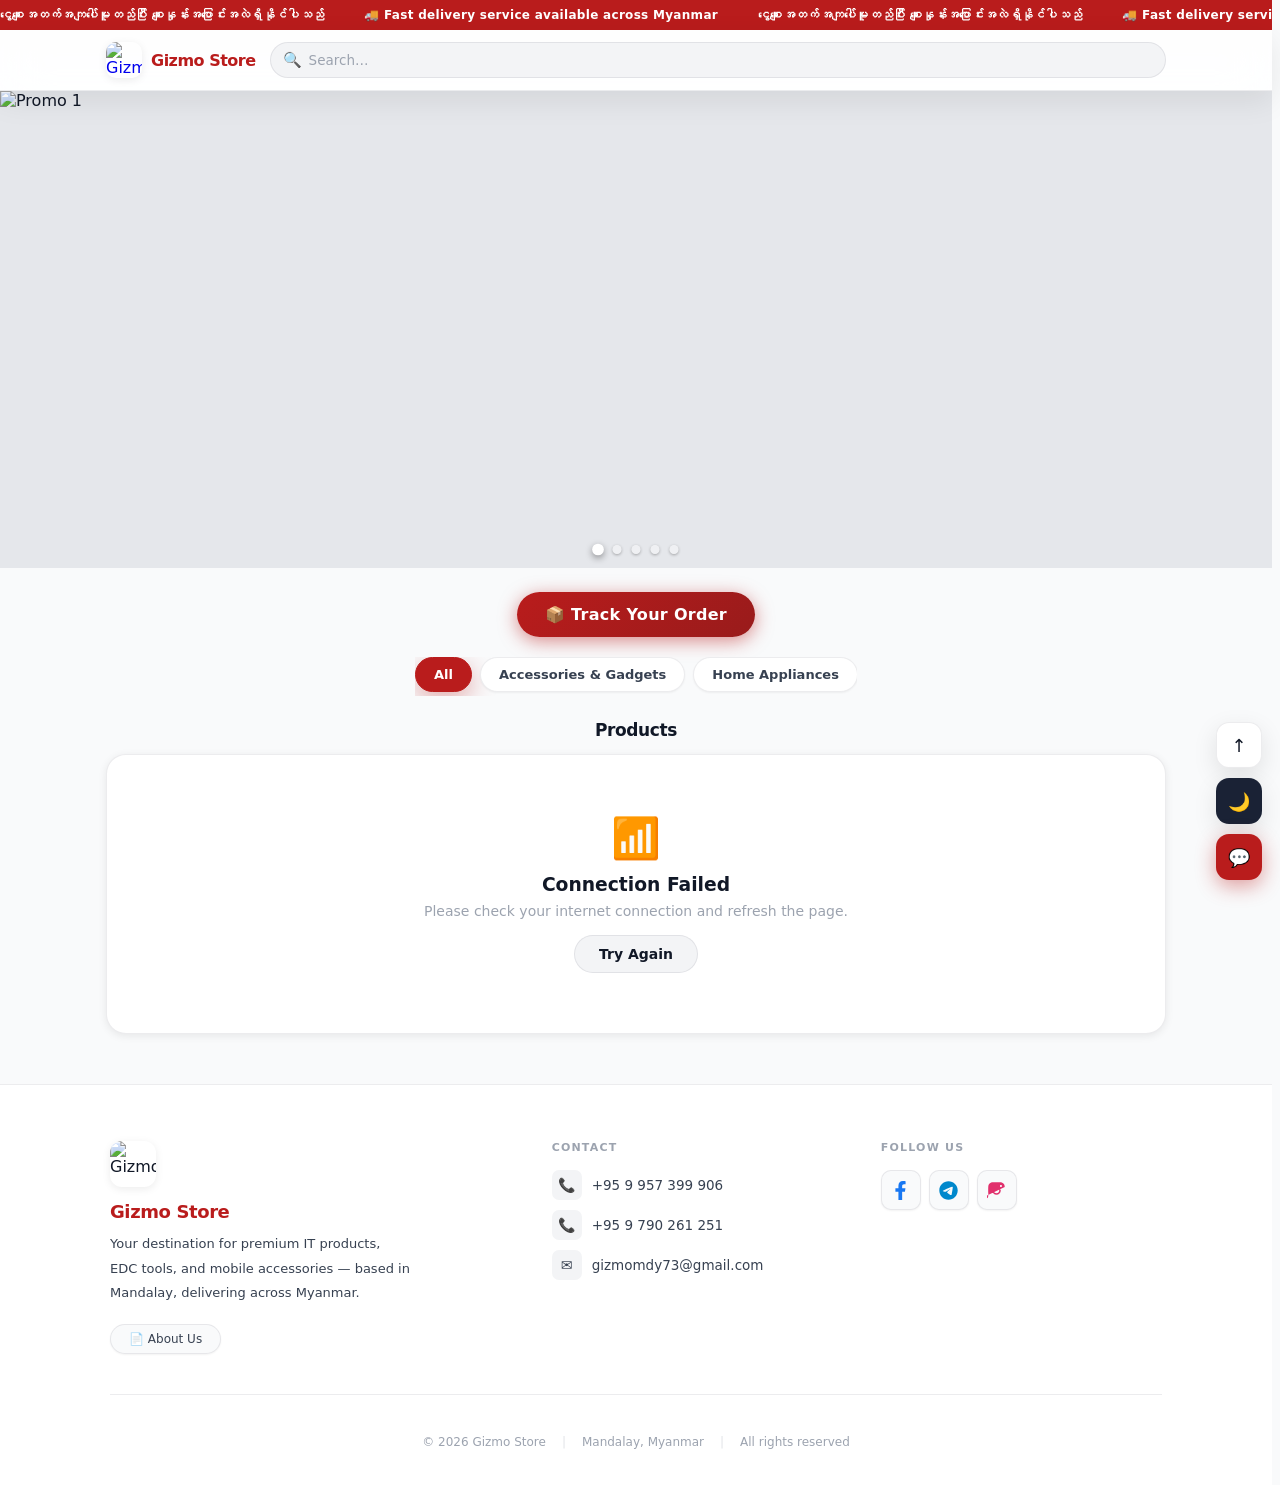
==== commit 2206bb57: "Update index.html" ====
--- a/index.html
+++ b/index.html
@@ -134,16 +134,19 @@
       position:absolute; right:8px; top:50%; transform:translateY(-50%); 
       font-size:18px; color:var(--c-muted); cursor:pointer; display:none; 
       transition:color .2s, transform .2s, background .2s; width: 28px; height: 28px; 
-      line-height: 24px; text-align: center; border-radius: 50%; z-index: 10;
+      line-height: 24px; text-align: center; border-radius: 50%; z-index: 10; border: none; background: transparent;
     }
     .hdr-search .x-btn:hover {color:var(--c-brand); background: var(--c-surf3);}
 
-    /* ── Main Slider ── */
+    /* ── Main Slider (Responsive Aspect Ratios) ── */
     .main-slider {
-      position: relative; width: 100%; aspect-ratio: 21/9;
+      position: relative; width: 100%; 
+      aspect-ratio: 16/9; /* Mobile Default */
       background: var(--c-surf3); overflow: hidden; touch-action: pan-y; 
     }
-    @media (max-width: 640px) { .main-slider { aspect-ratio: 16/9; } }
+    @media (min-width: 640px) { .main-slider { aspect-ratio: 21/9; } }
+    @media (min-width: 1024px) { .main-slider { aspect-ratio: 24/9; max-height: 480px; } }
+    
     .slider-track {
       display: flex; width: 100%; height: 100%; will-change: transform; cursor: grab;
     }
@@ -446,7 +449,7 @@
 
 <div class="main-slider" id="mainSlider">
   <div class="slider-track" id="sliderTrack">
-    <img class="slide" src="https://res.cloudinary.com/dfuyt9ycz/image/upload/q_auto/f_auto/v1781947577/1_f6zfbx.jpg" alt="Promo 1" loading="lazy" draggable="false">
+    <img class="slide" src="https://res.cloudinary.com/dfuyt9ycz/image/upload/q_auto/f_auto/v1781947577/1_f6zfbx.jpg" alt="Promo 1" fetchpriority="high" draggable="false">
     <img class="slide" src="https://res.cloudinary.com/dfuyt9ycz/image/upload/q_auto/f_auto/v1781947636/2_nmwfoz.jpg" alt="Promo 2" loading="lazy" draggable="false">
     <img class="slide" src="https://res.cloudinary.com/dfuyt9ycz/image/upload/q_auto/f_auto/v1781947641/3_rt259j.jpg" alt="Promo 3" loading="lazy" draggable="false">
     <img class="slide" src="https://res.cloudinary.com/dfuyt9ycz/image/upload/q_auto/f_auto/v1781947646/4_k7d1fg.jpg" alt="Promo 4" loading="lazy" draggable="false">
@@ -531,9 +534,17 @@
     <div class="modal-divider"></div>
     <div style="font-size:14px; line-height:1.8; color:var(--c-sub); text-align: left;">
       <h4 style="color:var(--c-text); margin-bottom:6px; font-size:15px; font-weight:800;">Curated for the Tech Elite. Established 2017.</h4>
-      <p style="margin-bottom:20px;">Since our inception in 2017, Gizmo has been the premier destination for high-end mobile accessories, premium IT products, luxury gadgets, and elite Everyday Carry (EDC) gear.</p>
+      <p style="margin-bottom:20px;">Since our inception in 2017, Gizmo has been the premier destination for high-end mobile accessories, premium IT products, luxury gadgets, and elite Everyday Carry (EDC) gear. We cater exclusively to a niche community of tech enthusiasts, geeks, and professionals who demand nothing less than perfection from their tools.</p>
+
+      <h4 style="color:var(--c-text); margin-bottom:6px; font-size:15px; font-weight:800;">The Pioneer of Premium Gear in Myanmar</h4>
+      <p style="margin-bottom:20px;">We don’t just follow the market; we shaped it. As a true pioneer in Myanmar, Gizmo was the very first to introduce many of the world’s most coveted premium brands and cutting-edge tech subcultures to the country. We laid the groundwork, opening the door for local enthusiasts to access elite gear that was once impossible to find locally. When it comes to high-end EDC and specialized tech lifestyle goods, we were the first to break the mold—and we continue to lead the way.</p>
+
       <h4 style="color:var(--c-text); margin-bottom:6px; font-size:15px; font-weight:800;">Guaranteed Authenticity. Premium Craftsmanship.</h4>
-      <p style="margin-bottom:20px;">Every item in our catalog is guaranteed 100% authentic, sourced directly to meet the exacting standards of our affluent clientele.</p>
+      <p style="margin-bottom:20px;">We believe that true luxury lies in authenticity and premium engineering. Every item in our catalog is guaranteed 100% authentic, sourced directly to meet the exacting standards of our affluent clientele. We specialize in world-class brands known for their minimalist aesthetics and structural mastery, such as <em>Alpaka, Bellroy, Aer, and Nomatic</em>.</p>
+
+      <h4 style="color:var(--c-text); margin-bottom:6px; font-size:15px; font-weight:800;">The Pinnacle of What’s Next</h4>
+      <p style="margin-bottom:24px;">We don’t follow trends; we deliver the future. Our inventory is continuously updated to feature only the newest, most advanced releases on the global market. If you are looking for the absolute latest in tech innovation and premium lifestyle gear, Gizmo remains your definitive, original source.</p>
+
       <p style="font-weight:700; color:var(--c-brand); text-align:center; font-size:15px; margin-bottom:12px;">For those who live on the cutting edge—welcome to your ultimate gear collective.</p>
     </div>
     <button class="btn-secondary" onclick="closeMod('about-modal')">Close</button>
@@ -579,7 +590,7 @@
     <div class="modal-drag"></div>
     <button class="modal-x" onclick="closeMod('track-modal')" aria-label="Close">&times;</button>
     <div class="modal-title">📦 Track Your Order</div>
-    <div class="modal-desc">သင့်ရဲ့ Phone Number ထည့်ပြီး ပါဆယ် အခြေအနေ စစ်ဆေးပါ</div>
+    <div class="modal-desc">Instock နှင့် Preorder Parcel အခြေအနေများကို စစ်ဆေးရန် Phone Number ထည့်ပါ</div>
     <input class="inp" id="trackInp" type="tel" placeholder="09xxxxxxxxx" onkeypress="if(event.key==='Enter')doTrack()">
     <button class="btn-primary" style="width: 100%;" onclick="doTrack()">Track Shipment</button>
   </div>
@@ -662,7 +673,6 @@
   firstClone.id = 'first-clone';
   lastClone.id = 'last-clone';
   
-  // မျက်မမြင်အသုံးပြုသူများအတွက် (A11y Fix)
   firstClone.setAttribute('aria-hidden', 'true');
   lastClone.setAttribute('aria-hidden', 'true');
 
@@ -673,7 +683,6 @@
   let sliderInterval;
   let isDragging = false;
   let startPos = 0;
-  let prevTranslate = 0;
   let isTransitioning = false; 
 
   track.style.transform = `translateX(-${currentSlide * 100}%)`;
@@ -761,7 +770,6 @@
     if (isTransitioning) return;
     isDragging = true;
     startPos = getPositionX(e);
-    prevTranslate = -currentSlide * track.clientWidth;
     track.style.transition = 'none'; 
     clearInterval(sliderInterval); 
   }
@@ -770,7 +778,8 @@
     if (!isDragging) return;
     const currentPosition = getPositionX(e);
     const diff = currentPosition - startPos;
-    track.style.transform = `translateX(${prevTranslate + diff}px)`;
+    const diffPercent = (diff / track.clientWidth) * 100;
+    track.style.transform = `translateX(calc(-${currentSlide * 100}% + ${diffPercent}%))`;
   }
 
   function dragEnd(e) {
@@ -785,8 +794,10 @@
       endPos = startPos; 
     }
     const movedBy = endPos - startPos;
-    if (movedBy < -50) goToSlide(currentSlide + 1);
-    else if (movedBy > 50) goToSlide(currentSlide - 1);
+    
+    // Adjusted Swipe Threshold
+    if (movedBy < -40) goToSlide(currentSlide + 1);
+    else if (movedBy > 40) goToSlide(currentSlide - 1);
     else goToSlide(currentSlide);
   }
   
@@ -855,7 +866,7 @@
     if (!res.ok) throw new Error(`HTTP Error: ${res.status}`);
     const data = await res.json();
     
-    setCache(data); // အသစ်ရလာသော data များကို သိမ်းဆည်းခြင်း
+    setCache(data);
     
     trackingData = data.tracking || [];
     const domCount = document.querySelectorAll('.prd-card').length;
@@ -871,13 +882,14 @@
     if (!cacheData && !cardsBuilt) {
       const grid = document.getElementById('productGrid');
       if (grid) {
+        grid.style.display = 'block'; 
         grid.innerHTML = `
-          <div style="grid-column: 1 / -1; text-align: center; padding: 60px 20px;">
+          <div style="text-align: center; padding: 60px 20px; border-radius: 20px; background: var(--c-surface); border: 1px solid var(--c-border); box-shadow: var(--sh-sm);">
             <div style="font-size: 40px; margin-bottom: 12px;">📶</div>
             <h3 style="margin-bottom: 8px; color: var(--c-text);">Connection Failed</h3>
             <p style="color: var(--c-muted); font-size: 14px;">
               Please check your internet connection and refresh the page.<br>
-              <button onclick="window.location.reload()" style="margin-top: 16px; padding: 8px 16px; border-radius: 50px; background: var(--c-surf2); border: 1px solid var(--c-border); cursor: pointer;">Try Again</button>
+              <button onclick="window.location.reload()" style="margin-top: 16px; padding: 10px 24px; border-radius: 50px; background: var(--c-surf2); color: var(--c-text); border: 1.5px solid var(--c-border); cursor: pointer; font-weight: 600; transition: all var(--t);">Try Again</button>
             </p>
           </div>
         `;
@@ -890,6 +902,7 @@
 
 function buildCards(products){
   const g = document.getElementById('productGrid');
+  g.style.display = ''; // Reset display from error state
   g.innerHTML = '';
   cardsBuilt = true; 
   
@@ -902,7 +915,6 @@
     el.dataset.price = (item.price || '').toString();
     el.dataset.desc = (item.desc || '').toString();
     
-    // လုံခြုံသော ပုံ Link သာ အသုံးပြုခြင်း
     const safeImgSrc = isValidUrl(item.img) ? esc(item.img) : fallbackImg;
     
     el.innerHTML = `
@@ -1015,8 +1027,11 @@
 }
 
 function clearSearch(){
-  document.getElementById('searchBar').value = '';
+  const searchInput = document.getElementById('searchBar');
+  searchInput.value = '';
   document.getElementById('clearBtn').style.display = 'none';
+  searchInput.focus(); // Clear ပြီးတာနဲ့ Keyboard တန်းပေါ်ရန် Focus လုပ်ပေးခြင်း
+  
   const hero = document.getElementById('mainSlider');
   if (hero) hero.style.display = 'block'; 
   const activeTab = document.querySelector('.chip.on');
@@ -1167,4 +1182,4 @@
 
 </script>
 </body>
-</html>+</html>
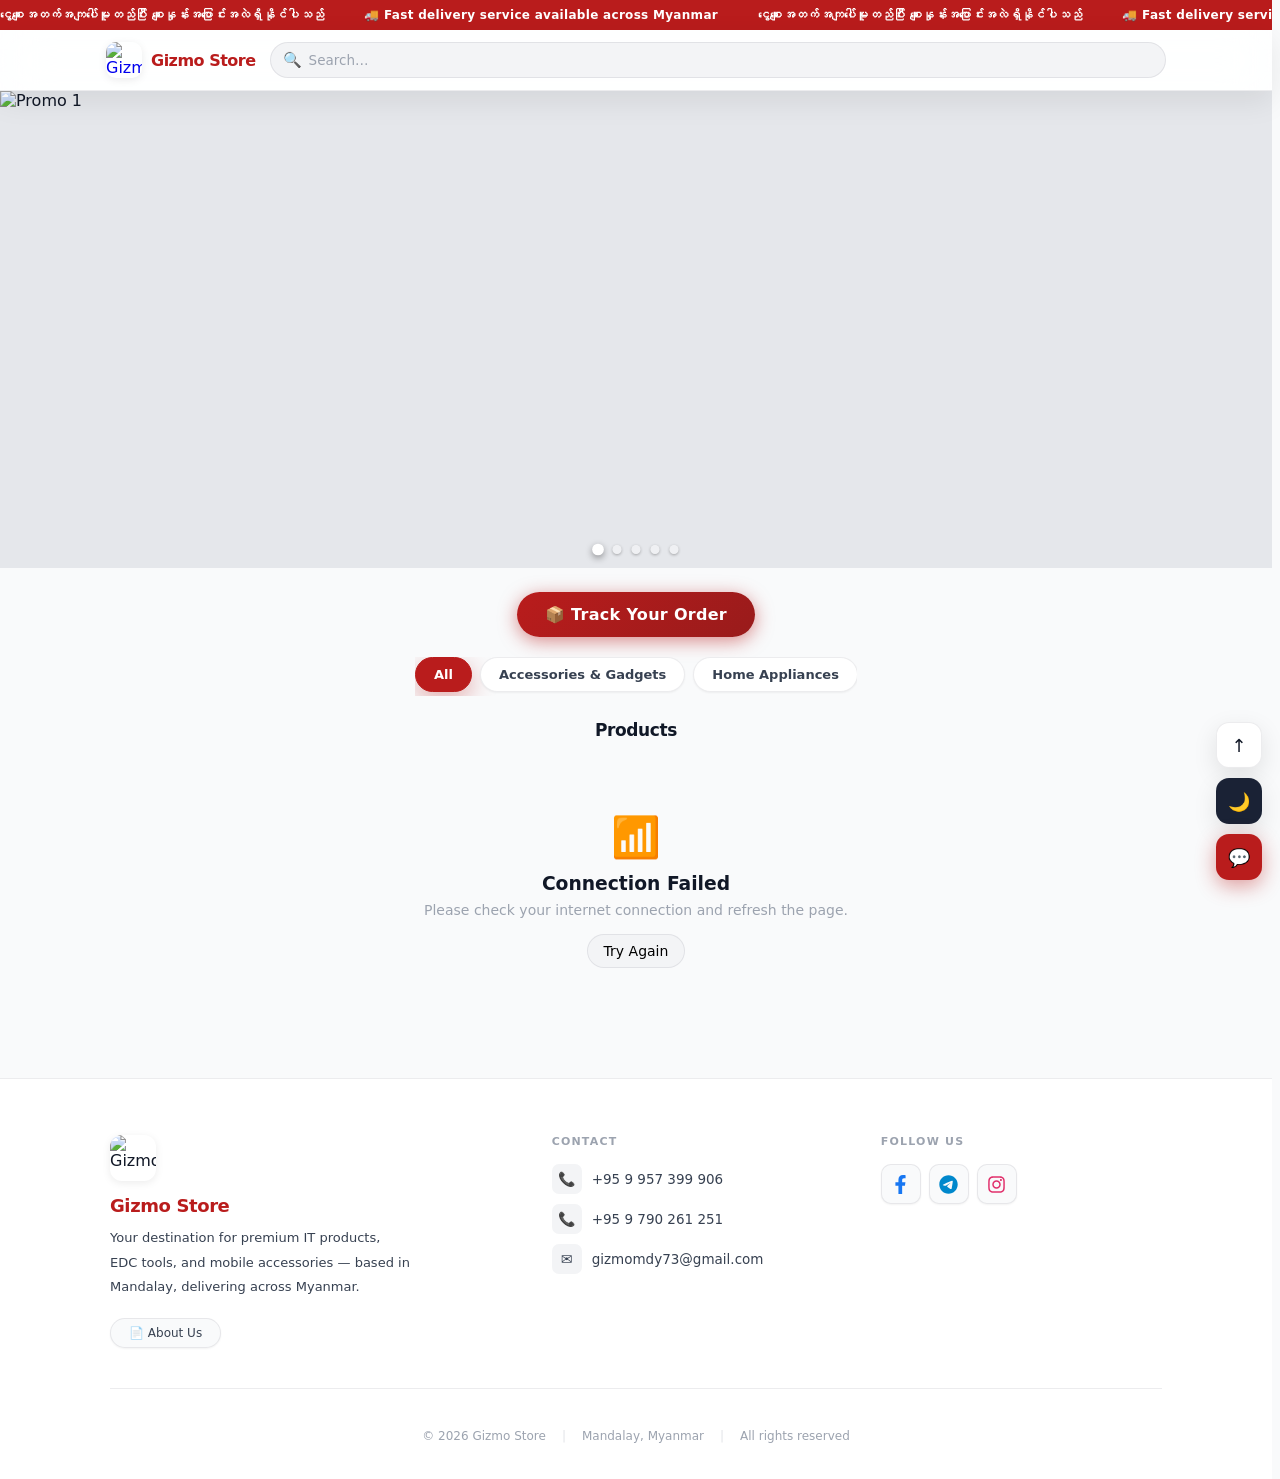
==== commit b7ec833b: "Add files via upload" ====
--- a/index.html
+++ b/index.html
@@ -85,7 +85,7 @@
     :focus-visible {outline:2px solid var(--c-brand); outline-offset:2px;}
     @media (prefers-reduced-motion:reduce) { *,*::before,*::after {animation:none!important; transition:none!important;} }
 
-    /* ── Announcement ── */
+    /* ── Announcement (Seamless Marquee) ── */
     .announce {
       background:var(--c-brand); color:#fff;
       font-size:12px; font-weight:600; letter-spacing:.3px;
@@ -134,7 +134,7 @@
       position:absolute; right:8px; top:50%; transform:translateY(-50%); 
       font-size:18px; color:var(--c-muted); cursor:pointer; display:none; 
       transition:color .2s, transform .2s, background .2s; width: 28px; height: 28px; 
-      line-height: 24px; text-align: center; border-radius: 50%; z-index: 10; border: none; background: transparent;
+      line-height: 24px; text-align: center; border-radius: 50%; z-index: 10; border:none; background:transparent;
     }
     .hdr-search .x-btn:hover {color:var(--c-brand); background: var(--c-surf3);}
 
@@ -182,11 +182,14 @@
     }
     .track-btn-wrap { width: 100%; display: flex; justify-content: center; }
     .filter-wrap { width: 100%; display:flex; flex-direction: column; gap:12px; }
+    
     .chip-grid {
       display:flex; flex-wrap:nowrap; gap:8px; width:100%; overflow-x:auto; 
       -webkit-overflow-scrolling:touch; scrollbar-width:none; padding-bottom: 4px; justify-content: flex-start;
     }
-    @media (min-width: 640px) { .chip-grid { justify-content: center; } }
+    @media (min-width: 640px) {
+      .chip-grid { justify-content: center; }
+    }
     .chip-grid::-webkit-scrollbar { display:none; }
     
     .chip {
@@ -198,16 +201,24 @@
     .chip.on {background:var(--c-brand); border-color:var(--c-brand); color:#fff; box-shadow:0 8px 24px rgba(185,28,28,.35);}
     .chip:active {transform:scale(0.95);}
 
-    /* ── Grid & Cards ── */
+    /* ── Section head ── */
     .sec-head {max-width:1100px; margin:24px auto 0; padding:0 20px; display:flex; align-items:baseline; justify-content:space-between;}
     .sec-head h2 {font-size:17px; font-weight:800; letter-spacing:-.4px}
     .sec-head small {font-size:12.5px; color:var(--c-muted); font-weight:500}
 
+    /* ── Grid ── */
     .grid-area { max-width:1100px; margin:14px auto 0; padding:0 12px 50px; width: 100%; }
     .prd-grid { display:grid; grid-template-columns: repeat(2, 1fr); gap: 12px; }
-    @media (min-width: 640px) { .grid-area { padding: 0 20px 50px; } .prd-grid { grid-template-columns: repeat(auto-fill, minmax(180px, 1fr)); gap: 16px; } }
-    @media (min-width: 1024px) { .prd-grid { grid-template-columns: repeat(auto-fill, minmax(220px, 1fr)); gap: 20px; } }
-
+    
+    @media (min-width: 640px) {
+      .grid-area { padding: 0 20px 50px; }
+      .prd-grid { grid-template-columns: repeat(auto-fill, minmax(180px, 1fr)); gap: 16px; }
+    }
+    @media (min-width: 1024px) {
+      .prd-grid { grid-template-columns: repeat(auto-fill, minmax(220px, 1fr)); gap: 20px; }
+    }
+
+    /* Skeleton */
     .sk {border-radius:20px; background:var(--c-surface); overflow:hidden; border:1px solid var(--c-border); animation:pulse 1.5s infinite; display:flex; flex-direction:column;}
     @keyframes pulse { 0%,100%{opacity:1} 50%{opacity:.5} }
     .sk-pulse {background:linear-gradient(90deg,var(--c-surf2) 25%,var(--c-surf3) 50%,var(--c-surf2) 75%); background-size:200% 100%; animation:sk-anim 1.4s ease infinite}
@@ -217,6 +228,7 @@
     .sk-line {height:12px; border-radius:6px}
     .sk-btn-b {height:34px; border-radius:8px; margin-top:auto;}
 
+    /* Card */
     .prd-card {
       background:var(--c-surface); border-radius:20px; border:1px solid rgba(185,28,28,.12);
       display:none; flex-direction:column; overflow:hidden; box-shadow:var(--sh-xs);
@@ -228,12 +240,15 @@
 
     .card-thumb {position:relative; overflow:hidden; background:var(--c-surf2); aspect-ratio:1/1;}
     .card-thumb img {width:100%; height:100%; object-fit:cover; transition:transform .6s cubic-bezier(.16,1,.3,1); cursor:pointer;}
+    
     @media(hover:hover) {
       .prd-card:hover {transform:translateY(-6px); box-shadow:0 12px 30px rgba(0,0,0,.10);}
       .prd-card:hover .card-thumb img {transform:scale(1.08)}
     }
+
     .card-body { padding:10px; display:flex; flex-direction:column; flex:1; gap:4px; }
     .card-brand { display:none; }
+    
     .card-name {font-size:12.5px; font-weight:700; line-height:1.35; color:var(--c-text); overflow:hidden; display:-webkit-box; -webkit-line-clamp:2; -webkit-box-orient:vertical; margin-top:4px;}
     .card-price {font-size:15px; font-weight:800; color:var(--c-brand); margin-top:auto;}
     .card-btns {display:flex; gap:6px; padding-top:8px;} 
@@ -251,7 +266,11 @@
     .c-btn-info:active, .c-btn-buy:active {transform:scale(.94)}
 
     @media (min-width: 640px) {
-      .card-body { padding:12px 13px 14px; gap:3px; } .card-name { font-size:13.5px; } .card-price { font-size:17px; } .card-btns { gap:7px; padding-top:12px; } .c-btn-info, .c-btn-buy { font-size:12px; }
+      .card-body { padding:12px 13px 14px; gap:3px; }
+      .card-name { font-size:13.5px; }
+      .card-price { font-size:17px; }
+      .card-btns { gap:7px; padding-top:12px; }
+      .c-btn-info, .c-btn-buy { font-size:12px; }
     }
 
     .empty {display:none; text-align:center; padding:80px 20px; color:var(--c-muted)}
@@ -281,11 +300,14 @@
       cursor:pointer; transition:all var(--t) var(--ease); box-shadow:var(--sh-xs)}
     .ft-about-btn:hover {border-color:var(--c-brand); color:var(--c-brand); box-shadow:var(--sh-sm); transform:translateY(-2px)}
     .ft-about-btn:active {transform:scale(0.95)}
+
     .ft-col h4 {font-size:11px; font-weight:800; text-transform:uppercase; letter-spacing:1.2px; color:var(--c-muted); margin-bottom:16px}
-    .ft-links {list-style:none} .ft-links li {margin-bottom:10px}
+    .ft-links {list-style:none}
+    .ft-links li {margin-bottom:10px}
     .ft-links a {display:flex; align-items:center; gap:10px; color:var(--c-sub); font-size:13.5px; font-weight:500; text-decoration:none; transition:color .2s;}
     .ft-links a:hover {color:var(--c-brand)}
     .ft-icon {width:30px; height:30px; border-radius:7px; background:var(--c-surf2); display:flex; align-items:center; justify-content:center; font-size:14px; flex-shrink:0;}
+
     .soc-row {display:flex; gap:8px; margin-top:4px}
     .soc-btn {
       width:40px; height:40px; border-radius:10px; border:1.5px solid var(--c-border); background:var(--c-bg);
@@ -294,10 +316,11 @@
     .soc-btn:hover {border-color:var(--c-brand); transform:translateY(-2px); box-shadow:var(--sh-sm)}
     .soc-btn:active {transform:scale(0.92)}
     .soc-btn svg {width:19px; height:19px}
+
     .ft-copy {text-align:center; font-size:12px; color:var(--c-muted); display:flex; align-items:center; justify-content:center; gap:16px; flex-wrap:wrap;}
     .ft-copy-sep {opacity:.3}
 
-    /* ── FAB & Modals ── */
+    /* ── FAB ── */
     .fab-group {position:fixed; bottom:20px; right:18px; display:flex; flex-direction:column; gap:10px; z-index:250; padding-bottom:env(safe-area-inset-bottom);}
     .fab {
       width:46px; height:46px; border-radius:13px; border:none; display:flex; align-items:center; justify-content:center;
@@ -311,6 +334,7 @@
     body.dark .fab-theme {background:#E2E8F0; color:#1A2235}
     .fab-msg {background:var(--c-brand); color:#fff; box-shadow:0 6px 20px rgba(185,28,28,.42)}
 
+    /* ── Modals ── */
     .modal {
       position:fixed; inset:0; z-index:400; display:flex; align-items:flex-end; justify-content:center; padding:0;
       background:rgba(0,0,0,0); visibility:hidden; pointer-events:none; transition:background var(--t);
@@ -360,7 +384,8 @@
     .plat-btn:hover {transform:translateY(-2px); filter:brightness(1.08)}
     .plat-btn:active {transform:translateY(1px) scale(0.97)}
     .plat-ico {width:34px; height:34px; border-radius:8px; background:rgba(255,255,255,.18); display:flex; align-items:center; justify-content:center; font-size:17px; flex-shrink:0;}
-    .plat-txt {text-align:left} .plat-txt .pt-sub {font-size:11px; font-weight:500; opacity:.75; margin-top:1px}
+    .plat-txt {text-align:left}
+    .plat-txt .pt-sub {font-size:11px; font-weight:500; opacity:.75; margin-top:1px}
     .p-fb {background:#1877F2; box-shadow:0 4px 14px rgba(24,119,242,.35)}
     .p-ph {background:#16A34A; box-shadow:0 4px 14px rgba(22,163,74,.35)}
     .p-tg {background:#0088CC; box-shadow:0 4px 14px rgba(0,136,204,.35)}
@@ -407,6 +432,7 @@
     }
     .tl-lbl {font-size:10px; font-weight:700; color:var(--c-sub); line-height:1.3}
 
+    /* Toast */
     #toast-area {position:fixed; top:18px; left:50%; transform:translateX(-50%); z-index:9999; display:flex; flex-direction:column; gap:8px; align-items:center; pointer-events:none}
     .tp {
       background:var(--c-surface); color:var(--c-text); padding:10px 20px; border-radius:50px;
@@ -414,7 +440,9 @@
       display:flex; align-items:center; gap:8px; transform:translateY(-12px) scale(.92); opacity:0; transition:transform .33s, opacity .33s;
     }
     .tp.show {transform:translateY(0) scale(1); opacity:1}
-    ::-webkit-scrollbar {width:8px} ::-webkit-scrollbar-thumb {background:rgba(185,28,28,.4); border-radius:20px}
+    
+    ::-webkit-scrollbar {width:8px}
+    ::-webkit-scrollbar-thumb {background:rgba(185,28,28,.4); border-radius:20px}
   </style>
 </head>
 <body>
@@ -481,9 +509,8 @@
   <div class="prd-grid" id="productGrid">
     <div class="sk"><div class="sk-img-b sk-pulse sk-line"></div><div class="sk-body"><div class="sk-line sk-pulse" style="width:55%;"></div><div class="sk-line sk-pulse" style="width:80%;"></div><div class="sk-line sk-pulse" style="width:40%;"></div><div class="sk-btn-b sk-pulse"></div></div></div>
     <div class="sk"><div class="sk-img-b sk-pulse sk-line"></div><div class="sk-body"><div class="sk-line sk-pulse" style="width:55%;"></div><div class="sk-line sk-pulse" style="width:80%;"></div><div class="sk-line sk-pulse" style="width:40%;"></div><div class="sk-btn-b sk-pulse"></div></div></div>
-    <div class="sk"><div class="sk-img-b sk-pulse sk-line"></div><div class="sk-body"><div class="sk-line sk-pulse" style="width:55%;"></div><div class="sk-line sk-pulse" style="width:80%;"></div><div class="sk-line sk-pulse" style="width:40%;"></div><div class="sk-btn-b sk-pulse"></div></div></div>
-    <div class="sk"><div class="sk-img-b sk-pulse sk-line"></div><div class="sk-body"><div class="sk-line sk-pulse" style="width:55%;"></div><div class="sk-line sk-pulse" style="width:80%;"></div><div class="sk-line sk-pulse" style="width:40%;"></div><div class="sk-btn-b sk-pulse"></div></div></div>
   </div>
+
   <div class="empty" id="emptyState"><div class="ico">🔍</div><h3>No Results Found</h3><p>Try a different keyword or category.</p></div>
 </div>
 <div id="lm-wrap"><button class="lm-btn" onclick="loadMore()">More Products ↓</button></div>
@@ -508,14 +535,24 @@
       <div class="ft-col">
         <h4>Follow Us</h4>
         <div class="soc-row">
-          <button class="soc-btn" onclick="window.open('https://www.facebook.com/100067458529116','_blank','noopener,noreferrer')" aria-label="Facebook"><svg viewBox="0 0 320 512" fill="#1877F2" xmlns="http://www.w3.org/2000/svg"><path d="M279.14 288l14.22-92.66h-88.91v-60.13c0-25.35 12.42-50.06 52.24-50.06h40.42V6.26S260.43 0 225.36 0c-73.22 0-121.08 44.38-121.08 124.72v70.62H22.89V288h81.39v224h100.17V288z"/></svg></button>
-          <button class="soc-btn" onclick="window.open('https://t.me/GizmoMDY1','_blank','noopener,noreferrer')" aria-label="Telegram"><svg viewBox="0 0 496 512" fill="#0088CC" xmlns="http://www.w3.org/2000/svg"><path d="M248 8C111 8 0 119 0 256S111 504 248 504 496 393 496 256 385 8 248 8zM363 176.7c-3.7 39.2-19.9 134.4-28.1 178.3-3.5 18.6-10.3 24.8-16.9 25.4-14.4 1.3-25.3-9.5-39.3-18.7-21.8-14.3-34.2-23.2-55.3-37.2-24.5-16.1-8.6-25 5.3-39.5 3.7-3.8 67.1-61.5 68.3-66.7 .2-.7 .3-3.1-1.2-4.4s-3.6-.8-5.1-.5q-3.3 .7-104.6 69.1-14.8 10.2-26.9 9.9c-8.9-.2-25.9-5-38.6-9.1-15.5-5-27.9-7.7-26.8-16.3q.8-6.7 18.5-13.7 108.4-47.2 144.6-62.3c68.9-28.6 83.2-33.6 92.5-33.8 2.1 0 6.6 .5 9.6 2.9a10.5 10.5 0 0 1 3.5 6.7A43.8 43.8 0 0 1 363 176.7z"/></svg></button>
-          <button class="soc-btn" onclick="window.open('https://www.instagram.com/','_blank','noopener,noreferrer')" aria-label="Instagram"><svg viewBox="0 0 448 512" fill="#E1306C" xmlns="http://www.w3.org/2000/svg"><path d="M224.1 141c-63.6 0-114.9 51.3-114.9 114.9s51.3 114.9 114.9 114.9S339 319.5 339 255.9 287.7 141 224.1 141zm0 189.6c-41.1 0-74.7-33.5-74.7-74.7s33.5-74.7 74.7-74.7 74.7 33.5 74.7 74.7-33.6 74.7-74.7 74.7zm146.4-194.3c0 14.9-12 26.8-26.8 26.8-14.9 0-26.8-12-26.8-26.8s12-26.8 26.8-26.8 26.8 12 26.8 26.8zm76.1 27.2c-1.7-35.9-9.9-67.7-36.2-93.9-26.2-26.2-58-34.4-93.9-36.2-37-2.1-147.9-2.1-184.9 0-35.8 1.7-67.6 9.9-93.9 36.1s-34.4 58-36.2 93.9c-2.1 37-2.1 147.9 2.1 184.9 0 35.9-1.7 67.7-9.9 93.9-36.2 26.2-26.2 34.4-58 36.2-93.9 2.1-37 2.1-147.8 0-184.8zM398.8 388c-7.8 19.6-22.9 34.7-42.6 42.6-29.5 11.7-99.5 9-132.1 9s-102.7 2.6-132.1-9c-19.6-7.8-34.7-22.9-42.6-42.6-11.7-29.5-9-99.5-9-132.1s-2.6-102.7 9-132.1c7.8-19.6 22.9-34.7 42.6-42.6 29.5-11.7 99.5-9 132.1-9s102.7-2.6 132.1 9c19.6 7.8 34.7 22.9 42.6 42.6 11.7 29.5 9 99.5 9 132.1s2.7 102.7-9 132.1z"/></svg></button>
+          <button class="soc-btn" onclick="window.open('https://www.facebook.com/share/1UdKJrfqfP/?mibextid=wwXIfr','_blank','noopener,noreferrer')" aria-label="Facebook">
+            <svg viewBox="0 0 320 512" fill="#1877F2" xmlns="http://www.w3.org/2000/svg"><path d="M279.14 288l14.22-92.66h-88.91v-60.13c0-25.35 12.42-50.06 52.24-50.06h40.42V6.26S260.43 0 225.36 0c-73.22 0-121.08 44.38-121.08 124.72v70.62H22.89V288h81.39v224h100.17V288z"/></svg>
+          </button>
+          <button class="soc-btn" onclick="window.open('https://t.me/GizmoMDY1','_blank','noopener,noreferrer')" aria-label="Telegram">
+            <svg viewBox="0 0 496 512" fill="#0088CC" xmlns="http://www.w3.org/2000/svg"><path d="M248 8C111 8 0 119 0 256S111 504 248 504 496 393 496 256 385 8 248 8zM363 176.7c-3.7 39.2-19.9 134.4-28.1 178.3-3.5 18.6-10.3 24.8-16.9 25.4-14.4 1.3-25.3-9.5-39.3-18.7-21.8-14.3-34.2-23.2-55.3-37.2-24.5-16.1-8.6-25 5.3-39.5 3.7-3.8 67.1-61.5 68.3-66.7 .2-.7 .3-3.1-1.2-4.4s-3.6-.8-5.1-.5q-3.3 .7-104.6 69.1-14.8 10.2-26.9 9.9c-8.9-.2-25.9-5-38.6-9.1-15.5-5-27.9-7.7-26.8-16.3q.8-6.7 18.5-13.7 108.4-47.2 144.6-62.3c68.9-28.6 83.2-33.6 92.5-33.8 2.1 0 6.6 .5 9.6 2.9a10.5 10.5 0 0 1 3.5 6.7A43.8 43.8 0 0 1 363 176.7z"/></svg>
+          </button>
+          <button class="soc-btn" onclick="window.open('https://www.instagram.com/','_blank','noopener,noreferrer')" aria-label="Instagram">
+            <svg viewBox="0 0 448 512" fill="#E1306C" xmlns="http://www.w3.org/2000/svg"><path d="M224.1 141c-63.6 0-114.9 51.3-114.9 114.9s51.3 114.9 114.9 114.9S339 319.5 339 255.9 287.7 141 224.1 141zm0 189.6c-41.1 0-74.7-33.5-74.7-74.7s33.5-74.7 74.7-74.7 74.7 33.5 74.7 74.7-33.6 74.7-74.7 74.7zm146.4-194.3c0 14.9-12 26.8-26.8 26.8-14.9 0-26.8-12-26.8-26.8s12-26.8 26.8-26.8 26.8 12 26.8 26.8zm76.1 27.2c-1.7-35.9-9.9-67.7-36.2-93.9-26.2-26.2-58-34.4-93.9-36.2-37-2.1-147.9-2.1-184.9 0-35.8 1.7-67.6 9.9-93.9 36.1s-34.4 58-36.2 93.9c-2.1 37-2.1 147.9 0 184.9 1.7 35.9 9.9 67.7 36.2 93.9s58 34.4 93.9 36.2c37 2.1 147.9 2.1 184.9 0 35.9-1.7 67.7-9.9 93.9-36.2 26.2-26.2 34.4-58 36.2-93.9 2.1-37 2.1-147.8 0-184.8zM398.8 388c-7.8 19.6-22.9 34.7-42.6 42.6-29.5 11.7-99.5 9-132.1 9s-102.7 2.6-132.1-9c-19.6-7.8-34.7-22.9-42.6-42.6-11.7-29.5-9-99.5-9-132.1s-2.6-102.7 9-132.1c7.8-19.6 22.9-34.7 42.6-42.6 29.5-11.7 99.5-9 132.1-9s102.7-2.6 132.1 9c19.6 7.8 34.7 22.9 42.6 42.6 11.7 29.5 9 99.5 9 132.1s2.7 102.7-9 132.1z"/></svg>
+          </button>
         </div>
       </div>
     </div>
     <div class="ft-copy">
-      <span>&copy; 2026 Gizmo Store</span><span class="ft-copy-sep">|</span><span>Mandalay, Myanmar</span><span class="ft-copy-sep">|</span><span>All rights reserved</span>
+      <span>&copy; 2026 Gizmo Store</span>
+      <span class="ft-copy-sep">|</span>
+      <span>Mandalay, Myanmar</span>
+      <span class="ft-copy-sep">|</span>
+      <span>All rights reserved</span>
     </div>
   </div>
 </footer>
@@ -532,6 +569,7 @@
     <button class="modal-x" onclick="closeMod('about-modal')" aria-label="Close">&times;</button>
     <div class="modal-title">Our Story</div>
     <div class="modal-divider"></div>
+    
     <div style="font-size:14px; line-height:1.8; color:var(--c-sub); text-align: left;">
       <h4 style="color:var(--c-text); margin-bottom:6px; font-size:15px; font-weight:800;">Curated for the Tech Elite. Established 2017.</h4>
       <p style="margin-bottom:20px;">Since our inception in 2017, Gizmo has been the premier destination for high-end mobile accessories, premium IT products, luxury gadgets, and elite Everyday Carry (EDC) gear. We cater exclusively to a niche community of tech enthusiasts, geeks, and professionals who demand nothing less than perfection from their tools.</p>
@@ -547,6 +585,7 @@
 
       <p style="font-weight:700; color:var(--c-brand); text-align:center; font-size:15px; margin-bottom:12px;">For those who live on the cutting edge—welcome to your ultimate gear collective.</p>
     </div>
+
     <button class="btn-secondary" onclick="closeMod('about-modal')">Close</button>
   </div>
 </div>
@@ -573,13 +612,16 @@
     <div class="modal-title">Place Your Order</div>
     <div class="modal-desc">Choose a platform to reach us instantly</div>
     <button class="plat-btn p-fb" onclick="doPlatform('messenger')">
-      <span class="plat-ico">💬</span><span class="plat-txt">Facebook Messenger<div class="pt-sub">Chat &amp; Order via Facebook Page</div></span>
+      <span class="plat-ico">💬</span>
+      <span class="plat-txt">Facebook Messenger<div class="pt-sub">Chat &amp; Order via Facebook Page</div></span>
     </button>
     <button class="plat-btn p-ph" onclick="doPlatform('phone')">
-      <span class="plat-ico">📞</span><span class="plat-txt">Direct Phone Call<div class="pt-sub">+95 9 957 399 906</div></span>
+      <span class="plat-ico">📞</span>
+      <span class="plat-txt">Direct Phone Call<div class="pt-sub">+95 9 957 399 906</div></span>
     </button>
     <button class="plat-btn p-tg" onclick="doPlatform('telegram')">
-      <span class="plat-ico">✈️</span><span class="plat-txt">Telegram Chat<div class="pt-sub">@GizmoMDY1</div></span>
+      <span class="plat-ico">✈️</span>
+      <span class="plat-txt">Telegram Chat<div class="pt-sub">@GizmoMDY1</div></span>
     </button>
     <button class="btn-secondary" onclick="closeMod('contact-modal')">Cancel</button>
   </div>
@@ -590,7 +632,7 @@
     <div class="modal-drag"></div>
     <button class="modal-x" onclick="closeMod('track-modal')" aria-label="Close">&times;</button>
     <div class="modal-title">📦 Track Your Order</div>
-    <div class="modal-desc">Instock နှင့် Preorder Parcel အခြေအနေများကို စစ်ဆေးရန် Phone Number ထည့်ပါ</div>
+    <div class="modal-desc">သင့်ရဲ့ Phone Number ထည့်ပြီး ပါဆယ် အခြေအနေ စစ်ဆေးပါ</div>
     <input class="inp" id="trackInp" type="tel" placeholder="09xxxxxxxxx" onkeypress="if(event.key==='Enter')doTrack()">
     <button class="btn-primary" style="width: 100%;" onclick="doTrack()">Track Shipment</button>
   </div>
@@ -616,51 +658,20 @@
    Consolidated App Logic & Security Fixes
 ────────────────────────────────────────────── */
 
+// Offline Fallback Image (Base64 SVG)
 const fallbackImg = "data:image/svg+xml;charset=UTF-8,%3Csvg xmlns='http://www.w3.org/2000/svg' width='300' height='300' viewBox='0 0 300 300'%3E%3Crect width='300' height='300' fill='%23f3f4f6'/%3E%3Ctext x='50%25' y='50%25' dominant-baseline='middle' text-anchor='middle' font-family='sans-serif' font-weight='bold' font-size='22' fill='%239ca3af'%3ENo Image%3C/text%3E%3C/svg%3E";
-
-const CACHE_KEY = 'gz_cache_v2';
-const CACHE_TTL = 12 * 60 * 60 * 1000; // ၁၂ နာရီသက်တမ်း
 
 let activeCards=[], trackingData=[], displayLimit=8, orderProd='', cardsBuilt=false;
 let searchTimeout;
 const PER=8;
 
-/* URL လုံခြုံရေး စစ်ဆေးခြင်း (XSS Security) */
-function isValidUrl(string) {
-  try {
-    const url = new URL(string);
-    return url.protocol === 'http:' || url.protocol === 'https:';
-  } catch (_) {
-    return false;
-  }
-}
-
-/* ထိရောက်သော Cache မှတ်သားခြင်းစနစ် */
-function getValidCache() {
-  const cached = localStorage.getItem(CACHE_KEY);
-  if (!cached) return null;
-  try {
-    const parsed = JSON.parse(cached);
-    if (Date.now() - parsed.timestamp > CACHE_TTL) {
-      localStorage.removeItem(CACHE_KEY);
-      return null;
-    }
-    return parsed.data;
-  } catch(e) { return null; }
-}
-
-function setCache(data) {
-  try {
-    localStorage.setItem(CACHE_KEY, JSON.stringify({
-      timestamp: Date.now(),
-      data: data
-    }));
-  } catch(e) { console.warn('Local Storage အပြည့်ဖြစ်နေပါသည်'); }
-}
-
-/* Slider အစပြုခြင်း */
+// Robust HTML Escaping function against XSS injection
+const esc = (t) => (t || '').toString().replace(/[&<>"']/g, m => ({ '&': '&amp;', '<': '&lt;', '>': '&gt;', '"': '&quot;', "'": '&#39;' }[m]));
+
+/* Slider အစပြုခြင်း - % ဖြင့် Drag Logic ပြင်ဆင်ထားသည် */
 function initSlider() {
   const track = document.getElementById('sliderTrack');
+  if (!track) return;
   const slides = document.querySelectorAll('.slider-track .slide');
   const dotsContainer = document.getElementById('sliderDots');
   const totalOriginalSlides = slides.length;
@@ -795,7 +806,6 @@
     }
     const movedBy = endPos - startPos;
     
-    // Adjusted Swipe Threshold
     if (movedBy < -40) goToSlide(currentSlide + 1);
     else if (movedBy > 40) goToSlide(currentSlide - 1);
     else goToSlide(currentSlide);
@@ -806,8 +816,6 @@
     track.style.transform = `translateX(-${currentSlide * 100}%)`;
   });
 }
-
-const esc = (t) => (t || '').toString().replace(/[&<>"']/g, m => ({ '&': '&amp;', '<': '&lt;', '>': '&gt;', '"': '&quot;', "'": '&#39;' }[m]));
 
 document.addEventListener('DOMContentLoaded', () => {
   window.addEventListener('error', e => console.warn('Captured error:', e.message));
@@ -820,7 +828,7 @@
     applyDark(false);
   }
   
-  initSlider(); 
+  initSlider(); // Initialize Slider
   fetchProducts();
 });
 
@@ -852,12 +860,17 @@
 async function fetchProducts(){
   const URL = 'https://script.google.com/macros/s/AKfycbz659VRQoUdRfXIEg0denAkFZ-0bYjXIUl5Aoq7YFAXuhZXf4j7lr4Z1apDP8Bqckf_/exec';
   
-  const cacheData = getValidCache();
-  if (cacheData) {
-    trackingData = cacheData.tracking || [];
-    if (cacheData.products) {
-      buildCards(cacheData.products);
-      cardsBuilt = true; 
+  const cache = localStorage.getItem('gz_cache');
+  if (cache) {
+    try {
+      const cachedData = JSON.parse(cache);
+      trackingData = cachedData.tracking || [];
+      if (cachedData.products) {
+        buildCards(cachedData.products);
+        cardsBuilt = true; 
+      }
+    } catch(e) { 
+      console.error('Cache parsing error', e); 
     }
   }
   
@@ -866,11 +879,15 @@
     if (!res.ok) throw new Error(`HTTP Error: ${res.status}`);
     const data = await res.json();
     
-    setCache(data);
+    try {
+      localStorage.setItem('gz_cache', JSON.stringify(data));
+    } catch (storageError) {
+      console.warn('LocalStorage limit reached:', storageError);
+    }
     
     trackingData = data.tracking || [];
+    
     const domCount = document.querySelectorAll('.prd-card').length;
-    
     if (!cardsBuilt || !data.products || data.products.length !== domCount) {
       buildCards(data.products || []);
       cardsBuilt = true;
@@ -879,17 +896,17 @@
     }
   } catch(e) {
     console.error('Fetch error', e);
-    if (!cacheData && !cardsBuilt) {
+    
+    if (!cache && !cardsBuilt) {
       const grid = document.getElementById('productGrid');
       if (grid) {
-        grid.style.display = 'block'; 
         grid.innerHTML = `
-          <div style="text-align: center; padding: 60px 20px; border-radius: 20px; background: var(--c-surface); border: 1px solid var(--c-border); box-shadow: var(--sh-sm);">
+          <div style="grid-column: 1 / -1; text-align: center; padding: 60px 20px;">
             <div style="font-size: 40px; margin-bottom: 12px;">📶</div>
             <h3 style="margin-bottom: 8px; color: var(--c-text);">Connection Failed</h3>
             <p style="color: var(--c-muted); font-size: 14px;">
               Please check your internet connection and refresh the page.<br>
-              <button onclick="window.location.reload()" style="margin-top: 16px; padding: 10px 24px; border-radius: 50px; background: var(--c-surf2); color: var(--c-text); border: 1.5px solid var(--c-border); cursor: pointer; font-weight: 600; transition: all var(--t);">Try Again</button>
+              <button onclick="window.location.reload()" style="margin-top: 16px; padding: 8px 16px; border-radius: 50px; background: var(--c-surf2); border: 1px solid var(--c-border); cursor: pointer;">Try Again</button>
             </p>
           </div>
         `;
@@ -902,7 +919,6 @@
 
 function buildCards(products){
   const g = document.getElementById('productGrid');
-  g.style.display = ''; // Reset display from error state
   g.innerHTML = '';
   cardsBuilt = true; 
   
@@ -915,11 +931,10 @@
     el.dataset.price = (item.price || '').toString();
     el.dataset.desc = (item.desc || '').toString();
     
-    const safeImgSrc = isValidUrl(item.img) ? esc(item.img) : fallbackImg;
-    
+    // Offline Fallback ပုံကို အသုံးပြုထားသည်
     el.innerHTML = `
       <div class="card-thumb">
-        <img loading="lazy" src="${safeImgSrc}" alt="${esc(item.title)}" width="200" height="200"
+        <img loading="lazy" src="${esc(item.img)}" alt="${esc(item.title)}" width="200" height="200"
           onerror="this.onerror=null; this.src='${fallbackImg}'"
           onclick="viewImg(this.src)">
       </div>
@@ -938,9 +953,14 @@
   const currentSearch = document.getElementById('searchBar').value.toLowerCase().trim();
   const activeTab = document.querySelector('.chip.on');
   
-  if (currentSearch) onSearch();
-  else if (activeTab) applyFilter(activeTab.id.replace('tab-', ''), true); 
-  else applyFilter('all', true);
+  if (currentSearch) {
+    onSearch();
+  } else if (activeTab) {
+    const brand = activeTab.id.replace('tab-', '');
+    applyFilter(brand, true); 
+  } else {
+    applyFilter('all', true);
+  }
 }
 
 function patchCards(products){
@@ -954,8 +974,7 @@
     el.dataset.desc = (item.desc || '').toString();
     
     const imgEl = el.querySelector('img');
-    const safeImgSrc = isValidUrl(item.img) ? esc(item.img) : fallbackImg;
-    if (imgEl) imgEl.src = safeImgSrc;
+    if (imgEl) imgEl.src = esc(item.img);
     
     const brandEl = el.querySelector('.card-brand');
     if (brandEl) brandEl.textContent = esc(item.brand);
@@ -971,6 +990,7 @@
 function setTab(brand, el){
   document.getElementById('searchBar').value = '';
   document.getElementById('clearBtn').style.display = 'none';
+  
   const hero = document.getElementById('mainSlider');
   if (hero) hero.style.display = 'block'; 
   
@@ -983,9 +1003,13 @@
 function applyFilter(q, isBrand){
   const domCards = document.querySelectorAll('.prd-card');
   if(domCards.length === 0) return;
+  
   domCards.forEach(c => c.classList.remove('on'));
   
-  const sortedCards = Array.from(domCards).sort((a, b) => parseInt(a.dataset.idx) - parseInt(b.dataset.idx));
+  const sortedCards = Array.from(domCards).sort((a, b) => {
+    return parseInt(a.dataset.idx) - parseInt(b.dataset.idx);
+  });
+
   activeCards = sortedCards.filter(c => {
     if (isBrand) return q === 'all' || (c.dataset.brand || '').toLowerCase().trim() === q;
     return (c.dataset.title || '').toLowerCase().includes(q) || (c.dataset.brand || '').toLowerCase().includes(q);
@@ -1020,23 +1044,33 @@
   const q = document.getElementById('searchBar').value.toLowerCase().trim();
   const hero = document.getElementById('mainSlider');
   document.getElementById('clearBtn').style.display = q ? 'block' : 'none';
-  if (!q) return clearSearch();
+  
+  if (!q) { 
+    clearSearch();
+    return; 
+  }
+  
   if (hero) hero.style.display = 'none'; 
   document.querySelectorAll('.chip').forEach(c => c.classList.remove('on'));
+  
   applyFilter(q, false);
 }
 
 function clearSearch(){
-  const searchInput = document.getElementById('searchBar');
-  searchInput.value = '';
+  document.getElementById('searchBar').value = '';
   document.getElementById('clearBtn').style.display = 'none';
-  searchInput.focus(); // Clear ပြီးတာနဲ့ Keyboard တန်းပေါ်ရန် Focus လုပ်ပေးခြင်း
+  document.getElementById('searchBar').focus(); // Add User Experience fix
   
   const hero = document.getElementById('mainSlider');
   if (hero) hero.style.display = 'block'; 
+  
   const activeTab = document.querySelector('.chip.on');
-  if (activeTab) applyFilter(activeTab.id.replace('tab-', ''), true);
-  else setTab('all', document.getElementById('tab-all'));
+  if (activeTab) {
+    const brand = activeTab.id.replace('tab-', '');
+    applyFilter(brand, true);
+  } else {
+    setTab('all', document.getElementById('tab-all'));
+  }
 }
 
 function openMod(id) {
@@ -1054,7 +1088,9 @@
 function closeMod(id) {
   document.getElementById(id).classList.remove('open');
   document.body.classList.remove('locked');
-  if (history.state && history.state.modal === id) history.back();
+  if (history.state && history.state.modal === id) {
+    history.back();
+  }
 }
 
 window.addEventListener('popstate', (e) => {
@@ -1074,6 +1110,7 @@
   document.getElementById('d-name').innerText = card.dataset.title;
   document.getElementById('d-price').innerText = card.dataset.price;
   document.getElementById('d-desc').innerText = card.dataset.desc;
+  
   document.getElementById('d-buy').onclick = () => { openContact(card.dataset.title); };
   openMod('details-modal');
 }
@@ -1085,36 +1122,46 @@
 
 function doPlatform(p){
   const tgQuery = orderProd ? '?text=' + encodeURIComponent('Hi, I want to inquire about: ' + orderProd) : '';
-  if (p === 'messenger') window.open('https://m.me/100067458529116', '_blank', 'noopener,noreferrer');
-  else if (p === 'phone') window.location.href = 'tel:+959957399906';
-  else if (p === 'telegram') window.open('https://t.me/GizmoMDY1' + tgQuery, '_blank', 'noopener,noreferrer');
+  if (p === 'messenger') {
+    window.open('https://m.me/100067458529116', '_blank', 'noopener,noreferrer');
+  } else if (p === 'phone') {
+    window.location.href = 'tel:+959957399906';
+  } else if (p === 'telegram') {
+    window.open('https://t.me/GizmoMDY1' + tgQuery, '_blank', 'noopener,noreferrer');
+  }
   closeMod('contact-modal');
-}
-
-function normalizePhone(p) {
-  let s = (p || '').toString().replace(/[-.\s+]/g, '');
-  if (s.startsWith('959')) return '09' + s.substring(3);
-  if (s.startsWith('9') && s.length > 8) return '0' + s;
-  return s;
 }
 
 function doTrack(){
   const raw = document.getElementById('trackInp').value.trim();
-  const clean = normalizePhone(raw); 
-  
-  if (!clean || clean.length < 9 || !clean.startsWith('09')) { 
+  const clean = raw.replace(/[-.\s]/g, ''); 
+  
+  // မြန်မာဖုန်းနံပါတ် ၆ လုံးမှ ၉ လုံးအထိ လက်ခံမည့် Regex
+  const phoneRegex = /^(09|\+959)\d{6,9}$/;
+  if (!phoneRegex.test(clean)) { 
     toast('ဖုန်းနံပါတ် မှန်ကန်မှုမရှိပါ (သို့) ပါဆယ်စာရင်း မရှိသေးပါ။'); 
     return; 
   }
   
-  const rows = trackingData.filter(r => normalizePhone(r.phone) === clean);
+  // Data Sheet က ဖုန်းနံပါတ် 0 ပျောက်နေရင် ဖြေရှင်းခြင်း
+  const rows = trackingData.filter(r => {
+    let sheetPhone = (r.phone || '').toString().replace(/[-.\s]/g, '');
+    if (sheetPhone.startsWith('9')) sheetPhone = '0' + sheetPhone; 
+    return sheetPhone === clean;
+  });
+  
   if (!rows.length) { 
     toast('ဖုန်းနံပါတ် မှန်ကန်မှုမရှိပါ (သို့) ပါဆယ်စာရင်း မရှိသေးပါ။'); 
     return; 
   }
 
+  // Data Masking - လုံခြုံရေးအတွက် ဖုန်းနံပါတ်ကို ဖုံးကွယ်ပြသခြင်း
   let maskedPhone = clean;
-  if(clean.length >= 9) maskedPhone = clean.substring(0, 4) + '****' + clean.substring(clean.length - 3);
+  if(clean.startsWith('09') && clean.length >= 9) {
+    maskedPhone = clean.substring(0, 4) + '****' + clean.substring(clean.length - 3);
+  } else if(clean.startsWith('+959') && clean.length >= 11) {
+    maskedPhone = clean.substring(0, 6) + '****' + clean.substring(clean.length - 3);
+  }
 
   document.getElementById('res-name').innerText = rows[0].name || 'Customer';
   document.getElementById('res-phone').innerText = maskedPhone; 
@@ -1181,5 +1228,22 @@
 }, { passive: true });
 
 </script>
+
+<script type="application/ld+json">
+{
+ "@context":"https://schema.org",
+ "@type":"Store",
+ "name":"Gizmo Store",
+ "image": "https://i.ibb.co/b5RvKdSQ/IMG-0619.jpg",
+ "description": "Premium Tech & Gadgets Store in Myanmar",
+ "telephone": "+959957399906",
+ "address": {
+   "@type": "PostalAddress",
+   "addressLocality": "Mandalay",
+   "addressCountry": "MM"
+ }
+}
+</script>
+
 </body>
-</html>
+</html>
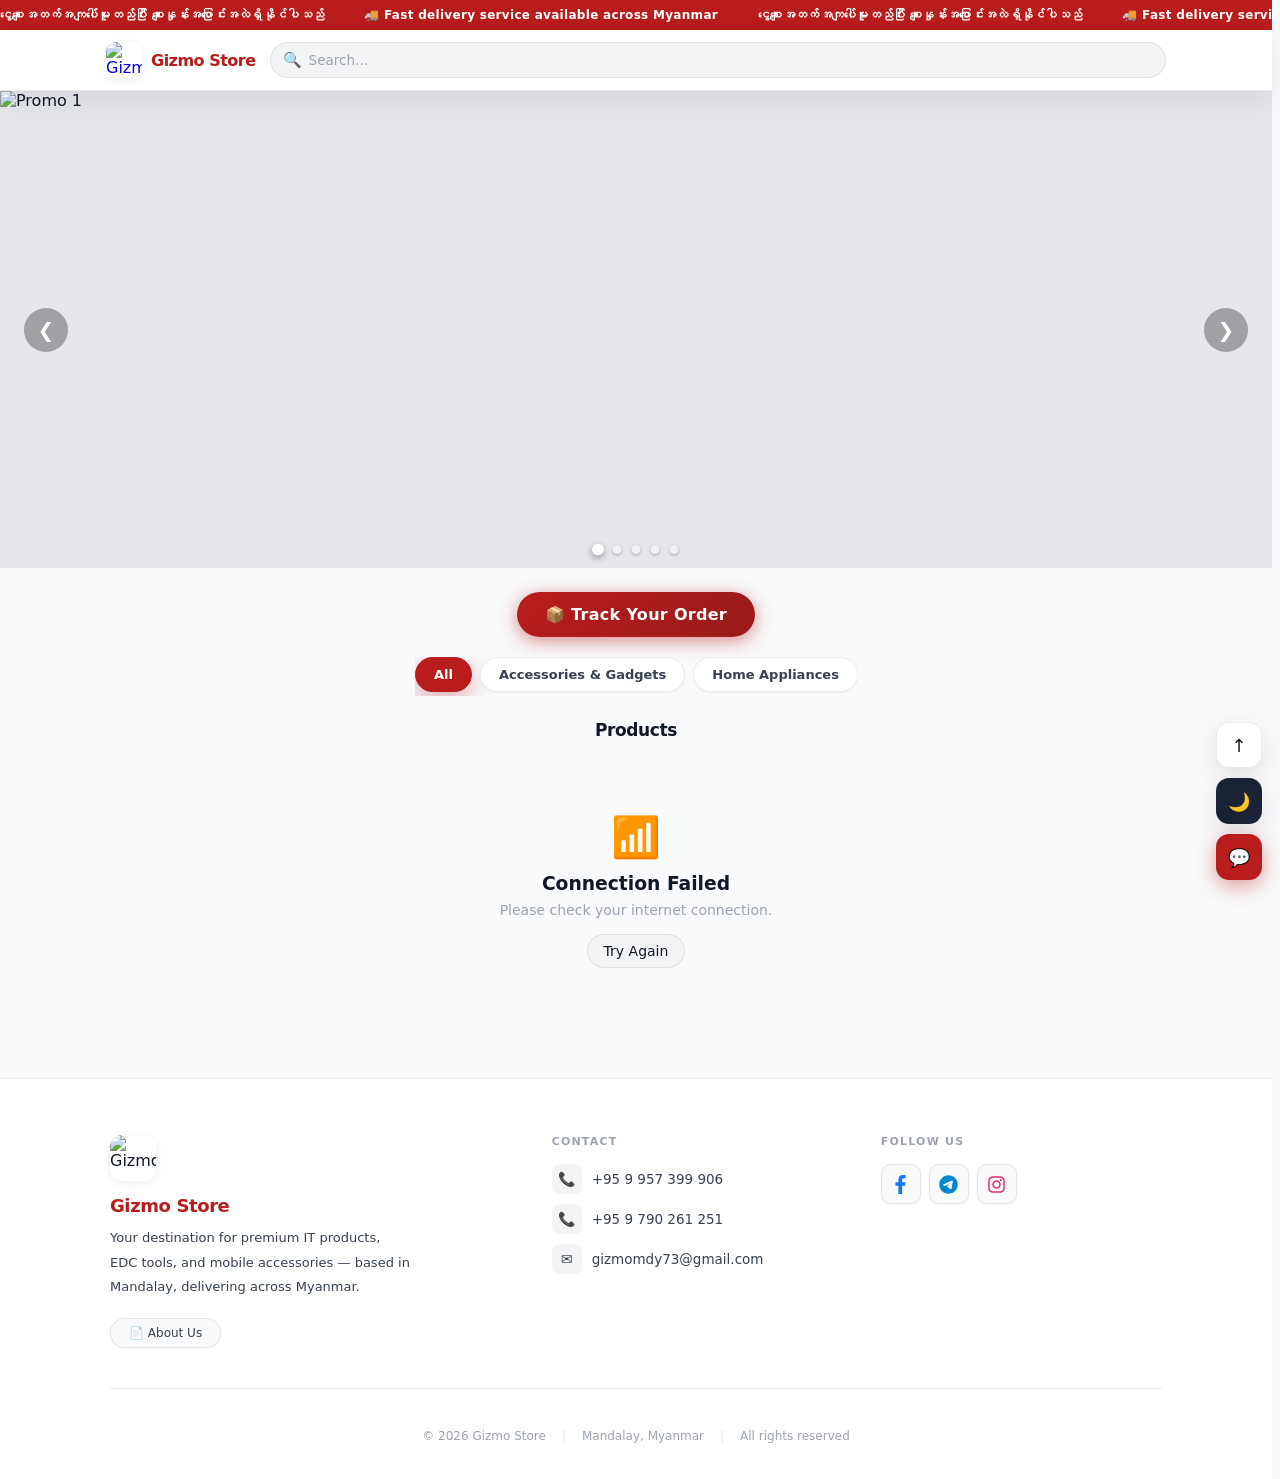
==== commit c872d290: "Add files via upload" ====
--- a/index.html
+++ b/index.html
@@ -15,8 +15,13 @@
   <meta http-equiv="Content-Security-Policy" content="default-src 'self' https: data: blob: 'unsafe-inline';">
   <meta http-equiv="X-Content-Type-Options" content="nosniff">
   <meta name="viewport" content="width=device-width, initial-scale=1.0, viewport-fit=cover">
-  
+  <meta name="apple-mobile-web-app-capable" content="yes">
+  <meta name="apple-mobile-web-app-status-bar-style" content="black-translucent">
+  <meta name="apple-mobile-web-app-title" content="Gizmo">
+  <link rel="apple-touch-icon" href="https://i.ibb.co/b5RvKdSQ/IMG-0619.jpg">
+
   <title>Gizmo Store — Premium Tech</title>
+  <link rel="manifest" href="manifest.json">
   <link rel="icon" type="image/jpeg" href="https://i.ibb.co/b5RvKdSQ/IMG-0619.jpg">
   
   <link rel="preconnect" href="https://fonts.googleapis.com">
@@ -80,7 +85,7 @@
       flex-direction: column;
     }
     body.locked {overflow:hidden;}
-    img {display:block; max-width:100%; height:auto; decoding:auto;}
+    img {display:block; max-width:100%; height:auto; decoding:async;}
     button, input, select, textarea {font:inherit;}
     :focus-visible {outline:2px solid var(--c-brand); outline-offset:2px;}
     @media (prefers-reduced-motion:reduce) { *,*::before,*::after {animation:none!important; transition:none!important;} }
@@ -138,22 +143,21 @@
     }
     .hdr-search .x-btn:hover {color:var(--c-brand); background: var(--c-surf3);}
 
-    /* ── Main Slider (Responsive Aspect Ratios) ── */
+    /* ── Main Slider ── */
     .main-slider {
       position: relative; width: 100%; 
-      aspect-ratio: 16/9; /* Mobile Default */
+      aspect-ratio: 16/9; 
       background: var(--c-surf3); overflow: hidden; touch-action: pan-y; 
     }
     @media (min-width: 640px) { .main-slider { aspect-ratio: 21/9; } }
     @media (min-width: 1024px) { .main-slider { aspect-ratio: 24/9; max-height: 480px; } }
     
     .slider-track {
-      display: flex; width: 100%; height: 100%; will-change: transform; cursor: grab;
-    }
-    .slider-track:active { cursor: grabbing; }
+      display: flex; width: 100%; height: 100%; will-change: transform;
+    }
     .main-slider .slide {
       flex: 0 0 100%; width: 100%; height: 100%; object-fit: cover;
-      user-select: none; -webkit-user-drag: none;
+      user-select: none; -webkit-user-drag: none; pointer-events: none;
     }
     .slider-dots {
       position: absolute; bottom: 14px; left: 50%; transform: translateX(-50%);
@@ -166,6 +170,24 @@
     .slider-dots .dot::after { content: ''; position: absolute; inset: -6px; }
     .slider-dots .dot.active { background: #FFFFFF; transform: scale(1.3); box-shadow: 0 2px 6px rgba(0,0,0,0.4); }
     .slider-dots .dot:focus-visible { outline: 2px solid var(--c-brand); outline-offset: 2px; }
+
+    /* ── Slider Navigation Arrows ── */
+    .slider-nav-btn {
+      position: absolute; top: 50%; transform: translateY(-50%); z-index: 20;
+      background: rgba(0, 0, 0, 0.3); color: #fff; border: none;
+      width: 36px; height: 36px; border-radius: 50%; display: flex;
+      align-items: center; justify-content: center; font-size: 16px;
+      cursor: pointer; transition: all 0.3s var(--ease); backdrop-filter: blur(4px);
+    }
+    .slider-nav-btn:hover { background: var(--c-brand); transform: translateY(-50%) scale(1.1); }
+    .slider-nav-btn:active { transform: translateY(-50%) scale(0.9); }
+    .prev-btn { left: 12px; }
+    .next-btn { right: 12px; }
+    @media (min-width: 640px) {
+      .slider-nav-btn { width: 44px; height: 44px; font-size: 20px; }
+      .prev-btn { left: 24px; }
+      .next-btn { right: 24px; }
+    }
 
     /* ── Buttons & Filters ── */
     .btn-primary {
@@ -187,9 +209,7 @@
       display:flex; flex-wrap:nowrap; gap:8px; width:100%; overflow-x:auto; 
       -webkit-overflow-scrolling:touch; scrollbar-width:none; padding-bottom: 4px; justify-content: flex-start;
     }
-    @media (min-width: 640px) {
-      .chip-grid { justify-content: center; }
-    }
+    @media (min-width: 640px) { .chip-grid { justify-content: center; } }
     .chip-grid::-webkit-scrollbar { display:none; }
     
     .chip {
@@ -231,11 +251,10 @@
     /* Card */
     .prd-card {
       background:var(--c-surface); border-radius:20px; border:1px solid rgba(185,28,28,.12);
-      display:none; flex-direction:column; overflow:hidden; box-shadow:var(--sh-xs);
+      display:flex; flex-direction:column; overflow:hidden; box-shadow:var(--sh-xs);
       transition:transform .3s var(--ease), box-shadow .3s var(--ease); backdrop-filter:blur(8px);
-      contain:content; will-change:transform;
-    }
-    .prd-card.on {display:flex; animation:fadeUp .45s var(--ease) both}
+      contain:content; will-change:transform; animation:fadeUp .45s var(--ease) both;
+    }
     @keyframes fadeUp {from{opacity:0; transform:translateY(14px)} to{opacity:1; transform:translateY(0)}}
 
     .card-thumb {position:relative; overflow:hidden; background:var(--c-surf2); aspect-ratio:1/1;}
@@ -476,12 +495,14 @@
 </header>
 
 <div class="main-slider" id="mainSlider">
+  <button class="slider-nav-btn prev-btn" id="sliderPrev" aria-label="Previous slide">&#10094;</button>
+  <button class="slider-nav-btn next-btn" id="sliderNext" aria-label="Next slide">&#10095;</button>
   <div class="slider-track" id="sliderTrack">
     <img class="slide" src="https://res.cloudinary.com/dfuyt9ycz/image/upload/q_auto/f_auto/v1781947577/1_f6zfbx.jpg" alt="Promo 1" fetchpriority="high" draggable="false">
-    <img class="slide" src="https://res.cloudinary.com/dfuyt9ycz/image/upload/q_auto/f_auto/v1781947636/2_nmwfoz.jpg" alt="Promo 2" loading="lazy" draggable="false">
-    <img class="slide" src="https://res.cloudinary.com/dfuyt9ycz/image/upload/q_auto/f_auto/v1781947641/3_rt259j.jpg" alt="Promo 3" loading="lazy" draggable="false">
-    <img class="slide" src="https://res.cloudinary.com/dfuyt9ycz/image/upload/q_auto/f_auto/v1781947646/4_k7d1fg.jpg" alt="Promo 4" loading="lazy" draggable="false">
-    <img class="slide" src="https://res.cloudinary.com/dfuyt9ycz/image/upload/q_auto/f_auto/v1781947652/5_xoinu2.jpg" alt="Promo 5" loading="lazy" draggable="false">
+    <img class="slide" src="https://res.cloudinary.com/dfuyt9ycz/image/upload/q_auto/f_auto/v1781947636/2_nmwfoz.jpg" alt="Promo 2" fetchpriority="high" draggable="false">
+    <img class="slide" src="https://res.cloudinary.com/dfuyt9ycz/image/upload/q_auto/f_auto/v1781947641/3_rt259j.jpg" alt="Promo 3" fetchpriority="high" draggable="false">
+    <img class="slide" src="https://res.cloudinary.com/dfuyt9ycz/image/upload/q_auto/f_auto/v1781947646/4_k7d1fg.jpg" alt="Promo 4" fetchpriority="high" draggable="false">
+    <img class="slide" src="https://res.cloudinary.com/dfuyt9ycz/image/upload/q_auto/f_auto/v1781947652/5_xoinu2.jpg" alt="Promo 5" fetchpriority="high" draggable="false">
   </div>
   <div class="slider-dots" id="sliderDots"></div>
 </div>
@@ -493,9 +514,9 @@
   
   <div class="filter-wrap">
     <div class="chip-grid" role="tablist" aria-label="Filter products">
-      <div id="tab-all" class="chip on" role="button" tabindex="0" onclick="setTab('all',this)" onkeydown="if(event.key==='Enter')setTab('all',this)">All</div>
-      <div id="tab-accessories" class="chip" role="button" tabindex="0" onclick="setTab('accessories',this)" onkeydown="if(event.key==='Enter')setTab('accessories',this)">Accessories &amp; Gadgets</div>
-      <div id="tab-home" class="chip" role="button" tabindex="0" onclick="setTab('home',this)" onkeydown="if(event.key==='Enter')setTab('home',this)">Home Appliances</div>
+      <div id="tab-all" class="chip on" role="tab" tabindex="0" onclick="setTab('all',this)" onkeydown="if(event.key==='Enter')setTab('all',this)">All</div>
+      <div id="tab-accessories" class="chip" role="tab" tabindex="0" onclick="setTab('accessories',this)" onkeydown="if(event.key==='Enter')setTab('accessories',this)">Accessories &amp; Gadgets</div>
+      <div id="tab-home" class="chip" role="tab" tabindex="0" onclick="setTab('home',this)" onkeydown="if(event.key==='Enter')setTab('home',this)">Home Appliances</div>
     </div>
   </div>
 </div>
@@ -575,13 +596,10 @@
       <p style="margin-bottom:20px;">Since our inception in 2017, Gizmo has been the premier destination for high-end mobile accessories, premium IT products, luxury gadgets, and elite Everyday Carry (EDC) gear. We cater exclusively to a niche community of tech enthusiasts, geeks, and professionals who demand nothing less than perfection from their tools.</p>
 
       <h4 style="color:var(--c-text); margin-bottom:6px; font-size:15px; font-weight:800;">The Pioneer of Premium Gear in Myanmar</h4>
-      <p style="margin-bottom:20px;">We don’t just follow the market; we shaped it. As a true pioneer in Myanmar, Gizmo was the very first to introduce many of the world’s most coveted premium brands and cutting-edge tech subcultures to the country. We laid the groundwork, opening the door for local enthusiasts to access elite gear that was once impossible to find locally. When it comes to high-end EDC and specialized tech lifestyle goods, we were the first to break the mold—and we continue to lead the way.</p>
+      <p style="margin-bottom:20px;">We don’t just follow the market; we shaped it. As a true pioneer in Myanmar, Gizmo was the very first to introduce many of the world’s most coveted premium brands and cutting-edge tech subcultures to the country. We laid the groundwork, opening the door for local enthusiasts to access elite gear that was once impossible to find locally.</p>
 
       <h4 style="color:var(--c-text); margin-bottom:6px; font-size:15px; font-weight:800;">Guaranteed Authenticity. Premium Craftsmanship.</h4>
       <p style="margin-bottom:20px;">We believe that true luxury lies in authenticity and premium engineering. Every item in our catalog is guaranteed 100% authentic, sourced directly to meet the exacting standards of our affluent clientele. We specialize in world-class brands known for their minimalist aesthetics and structural mastery, such as <em>Alpaka, Bellroy, Aer, and Nomatic</em>.</p>
-
-      <h4 style="color:var(--c-text); margin-bottom:6px; font-size:15px; font-weight:800;">The Pinnacle of What’s Next</h4>
-      <p style="margin-bottom:24px;">We don’t follow trends; we deliver the future. Our inventory is continuously updated to feature only the newest, most advanced releases on the global market. If you are looking for the absolute latest in tech innovation and premium lifestyle gear, Gizmo remains your definitive, original source.</p>
 
       <p style="font-weight:700; color:var(--c-brand); text-align:center; font-size:15px; margin-bottom:12px;">For those who live on the cutting edge—welcome to your ultimate gear collective.</p>
     </div>
@@ -655,20 +673,36 @@
 
 <script>
 /* ──────────────────────────────────────────────
-   Consolidated App Logic & Security Fixes
+   Optimized App Logic & Data-Driven Rendering
 ────────────────────────────────────────────── */
 
-// Offline Fallback Image (Base64 SVG)
-const fallbackImg = "data:image/svg+xml;charset=UTF-8,%3Csvg xmlns='http://www.w3.org/2000/svg' width='300' height='300' viewBox='0 0 300 300'%3E%3Crect width='300' height='300' fill='%23f3f4f6'/%3E%3Ctext x='50%25' y='50%25' dominant-baseline='middle' text-anchor='middle' font-family='sans-serif' font-weight='bold' font-size='22' fill='%239ca3af'%3ENo Image%3C/text%3E%3C/svg%3E";
-
-let activeCards=[], trackingData=[], displayLimit=8, orderProd='', cardsBuilt=false;
+// ပြင်ဆင်ပြီးသား Fallback Image Code
+const fallbackImg = "data:image/svg+xml;charset=UTF-8,%3Csvg xmlns=%27http://www.w3.org/2000/svg%27 width=%27300%27 height=%27300%27 viewBox=%270 0 300 300%27%3E%3Crect width=%27300%27 height=%27300%27 fill=%27%23f3f4f6%27/%3E%3Ctext x=%2750%25%27 y=%2750%25%27 dominant-baseline=%27middle%27 text-anchor=%27middle%27 font-family=%27sans-serif%27 font-weight=%27bold%27 font-size=%2722%27 fill=%27%239ca3af%27%3ENo Image%3C/text%3E%3C/svg%3E";
+
+// State Management
+let allProducts = [];
+let filteredProducts = [];
+let trackingData = [];
+let displayLimit = 8;
+const PER_PAGE = 8;
+let orderProd = '';
 let searchTimeout;
-const PER=8;
-
-// Robust HTML Escaping function against XSS injection
+
+// Secure Escaping
 const esc = (t) => (t || '').toString().replace(/[&<>"']/g, m => ({ '&': '&amp;', '<': '&lt;', '>': '&gt;', '"': '&quot;', "'": '&#39;' }[m]));
 
-/* Slider အစပြုခြင်း - % ဖြင့် Drag Logic ပြင်ဆင်ထားသည် */
+function normalizePhone(p) {
+  if (!p) return '';
+  let s = p.toString().replace(/[-.\s+]/g, '');
+  if (s.startsWith('959')) return '09' + s.substring(3);
+  if (s.startsWith('9509')) return '09' + s.substring(4);
+  if (s.startsWith('9') && s.length > 8) return '0' + s;
+  return s;
+}
+
+/* ──────────────────────────────────────────────
+   Slider Initialization
+────────────────────────────────────────────── */
 function initSlider() {
   const track = document.getElementById('sliderTrack');
   if (!track) return;
@@ -680,20 +714,14 @@
 
   const firstClone = slides[0].cloneNode(true);
   const lastClone = slides[totalOriginalSlides - 1].cloneNode(true);
-
   firstClone.id = 'first-clone';
   lastClone.id = 'last-clone';
   
-  firstClone.setAttribute('aria-hidden', 'true');
-  lastClone.setAttribute('aria-hidden', 'true');
-
   track.appendChild(firstClone);
   track.insertBefore(lastClone, slides[0]);
 
   let currentSlide = 1; 
   let sliderInterval;
-  let isDragging = false;
-  let startPos = 0;
   let isTransitioning = false; 
 
   track.style.transform = `translateX(-${currentSlide * 100}%)`;
@@ -704,18 +732,7 @@
     dot.setAttribute('tabindex', '0'); 
     if (i === 0) dot.classList.add('active');
     
-    dot.addEventListener('click', () => {
-      if(isTransitioning) return;
-      goToSlide(i + 1); 
-    });
-    
-    dot.addEventListener('keydown', (e) => {
-      if(e.key === 'Enter') {
-        if(isTransitioning) return;
-        goToSlide(i + 1);
-      }
-    });
-    
+    dot.addEventListener('click', () => { if(!isTransitioning) goToSlide(i + 1); });
     dotsContainer.appendChild(dot);
   }
   const dots = document.querySelectorAll('.slider-dots .dot');
@@ -729,7 +746,7 @@
   }
 
   function goToSlide(index) {
-    if (isTransitioning) return;
+    if (isTransitioning || currentSlide === index) return;
     currentSlide = index;
     isTransitioning = true;
     track.style.transition = 'transform 0.5s cubic-bezier(0.25, 1, 0.5, 1)';
@@ -737,11 +754,30 @@
     updateDots();
     resetInterval();
   }
-
-  function nextSlide() {
-    if (isTransitioning) return;
-    goToSlide(currentSlide + 1);
-  }
+  // Touch Events ထပ်ဖြည့်ရန်
+  let startX = 0;
+  track.addEventListener('touchstart', (e) => {
+    startX = e.touches[0].clientX;
+    clearInterval(sliderInterval); // ဖိထားချိန်မှာ auto-play ခဏရပ်ထားရန်
+  }, { passive: true });
+
+  track.addEventListener('touchend', (e) => {
+    let endX = e.changedTouches[0].clientX;
+    let diff = startX - endX;
+    
+    if (diff > 40) { // ဘယ်ဘက်သို့ ဆွဲလျှင်
+      if(!isTransitioning) goToSlide(currentSlide + 1);
+    } else if (diff < -40) { // ညာဘက်သို့ ဆွဲလျှင်
+      if(!isTransitioning) goToSlide(currentSlide - 1);
+    } else {
+      resetInterval(); // မဆွဲဘဲ လွှတ်လိုက်လျှင် auto-play ပြန်စရန်
+    }
+  });
+
+  const prevBtn = document.getElementById('sliderPrev');
+  const nextBtn = document.getElementById('sliderNext');
+  if (prevBtn) prevBtn.addEventListener('click', () => { if(!isTransitioning) goToSlide(currentSlide - 1); });
+  if (nextBtn) nextBtn.addEventListener('click', () => { if(!isTransitioning) goToSlide(currentSlide + 1); });
 
   track.addEventListener('transitionend', () => {
     isTransitioning = false;
@@ -759,76 +795,30 @@
 
   function resetInterval() {
     clearInterval(sliderInterval);
-    sliderInterval = setInterval(nextSlide, 3500);
-  }
-
+    sliderInterval = setInterval(() => goToSlide(currentSlide + 1), 3500);
+  }
   resetInterval();
-
-  track.addEventListener('mousedown', dragStart);
-  track.addEventListener('touchstart', dragStart, { passive: true });
-  track.addEventListener('mouseup', dragEnd);
-  track.addEventListener('touchend', dragEnd);
-  track.addEventListener('mouseleave', dragEnd);
-  track.addEventListener('touchcancel', dragEnd);
-  track.addEventListener('mousemove', dragAction);
-  track.addEventListener('touchmove', dragAction, { passive: true });
-
-  function getPositionX(e) {
-    return e.type.includes('mouse') ? e.pageX : e.touches[0].clientX;
-  }
-
-  function dragStart(e) {
-    if (isTransitioning) return;
-    isDragging = true;
-    startPos = getPositionX(e);
-    track.style.transition = 'none'; 
-    clearInterval(sliderInterval); 
-  }
-
-  function dragAction(e) {
-    if (!isDragging) return;
-    const currentPosition = getPositionX(e);
-    const diff = currentPosition - startPos;
-    const diffPercent = (diff / track.clientWidth) * 100;
-    track.style.transform = `translateX(calc(-${currentSlide * 100}% + ${diffPercent}%))`;
-  }
-
-  function dragEnd(e) {
-    if (!isDragging) return;
-    isDragging = false;
-    let endPos;
-    if (e.type.includes('mouse')) {
-      endPos = e.pageX;
-    } else if (e.changedTouches && e.changedTouches.length > 0) {
-      endPos = e.changedTouches[0].clientX;
-    } else {
-      endPos = startPos; 
-    }
-    const movedBy = endPos - startPos;
-    
-    if (movedBy < -40) goToSlide(currentSlide + 1);
-    else if (movedBy > 40) goToSlide(currentSlide - 1);
-    else goToSlide(currentSlide);
-  }
-  
+  
+
+  // Resize Debounce to prevent jumpy layout
+  let resizeTimer;
   window.addEventListener('resize', () => {
-    track.style.transition = 'none';
-    track.style.transform = `translateX(-${currentSlide * 100}%)`;
+    clearTimeout(resizeTimer);
+    resizeTimer = setTimeout(() => {
+      track.style.transition = 'none';
+      track.style.transform = `translateX(-${currentSlide * 100}%)`;
+    }, 150);
   });
 }
 
 document.addEventListener('DOMContentLoaded', () => {
-  window.addEventListener('error', e => console.warn('Captured error:', e.message));
-  window.addEventListener('touchstart', () => {}, {passive:true});
-
   const savedDark = localStorage.getItem('gz_dark');
   if (savedDark === '1' || (!savedDark && window.matchMedia('(prefers-color-scheme: dark)').matches)) {
     applyDark(true);
   } else {
     applyDark(false);
   }
-  
-  initSlider(); // Initialize Slider
+  initSlider(); 
   fetchProducts();
 });
 
@@ -857,91 +847,116 @@
   }, 3200);
 }
 
+/* ──────────────────────────────────────────────
+   Data Fetching & Rendering Engine
+────────────────────────────────────────────── */
 async function fetchProducts(){
   const URL = 'https://script.google.com/macros/s/AKfycbz659VRQoUdRfXIEg0denAkFZ-0bYjXIUl5Aoq7YFAXuhZXf4j7lr4Z1apDP8Bqckf_/exec';
-  
   const cache = localStorage.getItem('gz_cache');
+  
   if (cache) {
     try {
       const cachedData = JSON.parse(cache);
-      trackingData = cachedData.tracking || [];
+      trackingData = Array.isArray(cachedData.tracking) ? cachedData.tracking : [];
       if (cachedData.products) {
-        buildCards(cachedData.products);
-        cardsBuilt = true; 
+        allProducts = cachedData.products;
+        applyFilter('all', true); // Render from Cache
       }
-    } catch(e) { 
-      console.error('Cache parsing error', e); 
-    }
+    } catch(e) { console.error('Cache error', e); }
   }
   
   try {
     const res = await fetch(URL);
-    if (!res.ok) throw new Error(`HTTP Error: ${res.status}`);
+    if (!res.ok) throw new Error(`HTTP Error`);
     const data = await res.json();
     
-    try {
-      localStorage.setItem('gz_cache', JSON.stringify(data));
-    } catch (storageError) {
-      console.warn('LocalStorage limit reached:', storageError);
-    }
-    
-    trackingData = data.tracking || [];
-    
-    const domCount = document.querySelectorAll('.prd-card').length;
-    if (!cardsBuilt || !data.products || data.products.length !== domCount) {
-      buildCards(data.products || []);
-      cardsBuilt = true;
-    } else {
-      patchCards(data.products || []);
+    // Attempt to save to cache
+    try { localStorage.setItem('gz_cache', JSON.stringify(data)); } catch (e) {}
+    
+    trackingData = Array.isArray(data.tracking) ? data.tracking : [];
+    allProducts = Array.isArray(data.products) ? data.products : [];
+    
+    // If not searching, refresh view with new data
+    const currentSearch = document.getElementById('searchBar').value.trim();
+    if (!currentSearch) {
+      const activeTab = document.querySelector('.chip.on');
+      const brand = activeTab ? activeTab.id.replace('tab-', '') : 'all';
+      applyFilter(brand, true);
     }
   } catch(e) {
-    console.error('Fetch error', e);
-    
-    if (!cache && !cardsBuilt) {
-      const grid = document.getElementById('productGrid');
-      if (grid) {
-        grid.innerHTML = `
-          <div style="grid-column: 1 / -1; text-align: center; padding: 60px 20px;">
-            <div style="font-size: 40px; margin-bottom: 12px;">📶</div>
-            <h3 style="margin-bottom: 8px; color: var(--c-text);">Connection Failed</h3>
-            <p style="color: var(--c-muted); font-size: 14px;">
-              Please check your internet connection and refresh the page.<br>
-              <button onclick="window.location.reload()" style="margin-top: 16px; padding: 8px 16px; border-radius: 50px; background: var(--c-surf2); border: 1px solid var(--c-border); cursor: pointer;">Try Again</button>
-            </p>
-          </div>
-        `;
-      }
-    } else if (cardsBuilt) {
-       toast('Showing offline cache. Unable to sync latest products.');
-    }
-  }
-}
-
-function buildCards(products){
+    if (!allProducts.length) {
+      document.getElementById('productGrid').innerHTML = `
+        <div style="grid-column: 1 / -1; text-align: center; padding: 60px 20px;">
+          <div style="font-size: 40px; margin-bottom: 12px;">📶</div>
+          <h3 style="margin-bottom: 8px; color: var(--c-text);">Connection Failed</h3>
+          <p style="color: var(--c-muted); font-size: 14px;">
+            Please check your internet connection.<br>
+            <button onclick="window.location.reload()" style="margin-top: 16px; padding: 8px 16px; border-radius: 50px; background: var(--c-surf2); border: 1px solid var(--c-border); cursor: pointer; color:var(--c-text);">Try Again</button>
+          </p>
+        </div>`;
+    }
+  }
+}
+
+function setTab(brand, el){
+  document.getElementById('searchBar').value = '';
+  document.getElementById('clearBtn').style.display = 'none';
+  
+  const hero = document.getElementById('mainSlider');
+  if (hero) hero.style.display = 'block'; 
+  
+  document.querySelectorAll('.chip').forEach(c => c.classList.remove('on'));
+  if (el) el.classList.add('on');
+  
+  applyFilter(brand, true);
+}
+
+function applyFilter(q, isBrand){
+  if(allProducts.length === 0) return;
+  
+  filteredProducts = allProducts.filter(item => {
+    const brandStr = (item.brand || '').toLowerCase().trim();
+    const titleStr = (item.title || '').toLowerCase();
+    
+if (isBrand) {
+  return q === 'all' || brandStr.includes(q);
+} else {
+      return titleStr.includes(q) || brandStr.includes(q);
+    }
+  });
+  
+  displayLimit = PER_PAGE;
+  renderGrid();
+}
+
+function renderGrid() {
   const g = document.getElementById('productGrid');
   g.innerHTML = '';
-  cardsBuilt = true; 
-  
-  products.forEach((item, i) => {
+  
+  const itemsToShow = filteredProducts.slice(0, displayLimit);
+  
+  itemsToShow.forEach((item, idx) => {
+    const title = esc(item.title);
+    const price = esc(item.price);
+    const desc = esc(item.desc);
+    
     const el = document.createElement('div');
     el.className = 'prd-card';
-    el.dataset.idx = i;
-    el.dataset.brand = (item.brand || '').toString();
-    el.dataset.title = (item.title || '').toString();
-    el.dataset.price = (item.price || '').toString();
-    el.dataset.desc = (item.desc || '').toString();
-    
-    // Offline Fallback ပုံကို အသုံးပြုထားသည်
+    // Store data inside dataset to easily access it on button click
+    el.dataset.title = title;
+    el.dataset.price = price;
+    el.dataset.desc = desc;
+    
     el.innerHTML = `
       <div class="card-thumb">
-        <img loading="lazy" src="${esc(item.img)}" alt="${esc(item.title)}" width="200" height="200"
+        <img loading="lazy" src="${esc(item.img)}" alt="${title}" width="200" height="200"
           onerror="this.onerror=null; this.src='${fallbackImg}'"
           onclick="viewImg(this.src)">
       </div>
       <div class="card-body">
         <div class="card-brand">${esc(item.brand)}</div>
-        <div class="card-name">${esc(item.title)}</div>
-        <div class="card-price">${esc(item.price)}</div>
+        <div class="card-name">${title}</div>
+        <div class="card-price">${price}</div>
         <div class="card-btns">
           <button class="c-btn-info" onclick="viewDetails(this.closest('.prd-card'))" aria-label="View Details">Detail</button>
           <button class="c-btn-buy" onclick="openContact(this.closest('.prd-card').dataset.title)" aria-label="Shop Now">Shop Now</button>
@@ -950,89 +965,15 @@
     g.appendChild(el);
   });
 
-  const currentSearch = document.getElementById('searchBar').value.toLowerCase().trim();
-  const activeTab = document.querySelector('.chip.on');
-  
-  if (currentSearch) {
-    onSearch();
-  } else if (activeTab) {
-    const brand = activeTab.id.replace('tab-', '');
-    applyFilter(brand, true); 
-  } else {
-    applyFilter('all', true);
-  }
-}
-
-function patchCards(products){
-  products.forEach((item, i) => {
-    const el = document.querySelector(`.prd-card[data-idx="${i}"]`);
-    if (!el) return;
-    
-    el.dataset.brand = (item.brand || '').toString();
-    el.dataset.title = (item.title || '').toString();
-    el.dataset.price = (item.price || '').toString();
-    el.dataset.desc = (item.desc || '').toString();
-    
-    const imgEl = el.querySelector('img');
-    if (imgEl) imgEl.src = esc(item.img);
-    
-    const brandEl = el.querySelector('.card-brand');
-    if (brandEl) brandEl.textContent = esc(item.brand);
-    
-    const titleEl = el.querySelector('.card-name');
-    if (titleEl) titleEl.textContent = esc(item.title);
-    
-    const priceEl = el.querySelector('.card-price');
-    if (priceEl) priceEl.textContent = esc(item.price);
-  });
-}
-
-function setTab(brand, el){
-  document.getElementById('searchBar').value = '';
-  document.getElementById('clearBtn').style.display = 'none';
-  
-  const hero = document.getElementById('mainSlider');
-  if (hero) hero.style.display = 'block'; 
-  
-  document.querySelectorAll('.chip').forEach(c => c.classList.remove('on'));
-  if (el) el.classList.add('on');
-  
-  applyFilter(brand, true);
-}
-
-function applyFilter(q, isBrand){
-  const domCards = document.querySelectorAll('.prd-card');
-  if(domCards.length === 0) return;
-  
-  domCards.forEach(c => c.classList.remove('on'));
-  
-  const sortedCards = Array.from(domCards).sort((a, b) => {
-    return parseInt(a.dataset.idx) - parseInt(b.dataset.idx);
-  });
-
-  activeCards = sortedCards.filter(c => {
-    if (isBrand) return q === 'all' || (c.dataset.brand || '').toLowerCase().trim() === q;
-    return (c.dataset.title || '').toLowerCase().includes(q) || (c.dataset.brand || '').toLowerCase().includes(q);
-  });
-  
-  const g = document.getElementById('productGrid');
-  sortedCards.forEach(c => g.appendChild(c)); 
-  
-  displayLimit = PER;
-  refreshDisplay();
-}
-
-function refreshDisplay(){
-  activeCards.forEach((c, i) => c.classList.toggle('on', i < displayLimit));
-  document.getElementById('lm-wrap').style.display = activeCards.length > displayLimit ? 'block' : 'none';
-  document.getElementById('emptyState').style.display = activeCards.length === 0 ? 'block' : 'none';
+  document.getElementById('lm-wrap').style.display = filteredProducts.length > displayLimit ? 'block' : 'none';
+  document.getElementById('emptyState').style.display = filteredProducts.length === 0 ? 'block' : 'none';
   const cnt = document.getElementById('prod-count');
-  cnt.textContent = activeCards.length ? `: Showing ${Math.min(displayLimit, activeCards.length)} of ${activeCards.length}` : '';
+  cnt.textContent = filteredProducts.length ? `: Showing ${Math.min(displayLimit, filteredProducts.length)} of ${filteredProducts.length}` : '';
 }
 
 function loadMore(){
-  displayLimit += PER;
-  refreshDisplay();
+  displayLimit += PER_PAGE;
+  renderGrid();
 }
 
 function debounceSearch() {
@@ -1057,9 +998,11 @@
 }
 
 function clearSearch(){
-  document.getElementById('searchBar').value = '';
+  const searchInput = document.getElementById('searchBar');
+  searchInput.value = '';
   document.getElementById('clearBtn').style.display = 'none';
-  document.getElementById('searchBar').focus(); // Add User Experience fix
+  
+  searchInput.blur(); // Dismisses Keyboard on Mobile
   
   const hero = document.getElementById('mainSlider');
   if (hero) hero.style.display = 'block'; 
@@ -1073,6 +1016,9 @@
   }
 }
 
+/* ──────────────────────────────────────────────
+   Modals & Interaction Engine
+────────────────────────────────────────────── */
 function openMod(id) {
   const currentlyOpen = document.querySelector('.modal.open');
   if (currentlyOpen) {
@@ -1093,7 +1039,7 @@
   }
 }
 
-window.addEventListener('popstate', (e) => {
+window.addEventListener('popstate', () => {
   const openModals = document.querySelectorAll('.modal.open');
   if (openModals.length > 0) {
     openModals.forEach(m => m.classList.remove('open'));
@@ -1106,12 +1052,12 @@
   openMod('img-modal');
 }
 
-function viewDetails(card){
-  document.getElementById('d-name').innerText = card.dataset.title;
-  document.getElementById('d-price').innerText = card.dataset.price;
-  document.getElementById('d-desc').innerText = card.dataset.desc;
-  
-  document.getElementById('d-buy').onclick = () => { openContact(card.dataset.title); };
+function viewDetails(cardEl){
+  document.getElementById('d-name').innerText = cardEl.dataset.title || '';
+  document.getElementById('d-price').innerText = cardEl.dataset.price || '';
+  document.getElementById('d-desc').innerText = cardEl.dataset.desc || '';
+  
+  document.getElementById('d-buy').onclick = () => { openContact(cardEl.dataset.title); };
   openMod('details-modal');
 }
 
@@ -1134,33 +1080,23 @@
 
 function doTrack(){
   const raw = document.getElementById('trackInp').value.trim();
-  const clean = raw.replace(/[-.\s]/g, ''); 
-  
-  // မြန်မာဖုန်းနံပါတ် ၆ လုံးမှ ၉ လုံးအထိ လက်ခံမည့် Regex
-  const phoneRegex = /^(09|\+959)\d{6,9}$/;
-  if (!phoneRegex.test(clean)) { 
-    toast('ဖုန်းနံပါတ် မှန်ကန်မှုမရှိပါ (သို့) ပါဆယ်စာရင်း မရှိသေးပါ။'); 
+  const clean = normalizePhone(raw); 
+  
+  if (!clean || clean.length < 8) { 
+    toast('ဖုန်းနံပါတ် မှန်ကန်မှုမရှိပါ။ ပြန်လည်စစ်ဆေးပေးပါ။'); 
     return; 
   }
   
-  // Data Sheet က ဖုန်းနံပါတ် 0 ပျောက်နေရင် ဖြေရှင်းခြင်း
-  const rows = trackingData.filter(r => {
-    let sheetPhone = (r.phone || '').toString().replace(/[-.\s]/g, '');
-    if (sheetPhone.startsWith('9')) sheetPhone = '0' + sheetPhone; 
-    return sheetPhone === clean;
-  });
+  const rows = (trackingData || []).filter(r => r && r.phone && normalizePhone(r.phone) === clean);
   
   if (!rows.length) { 
-    toast('ဖုန်းနံပါတ် မှန်ကန်မှုမရှိပါ (သို့) ပါဆယ်စာရင်း မရှိသေးပါ။'); 
+    toast('ပါဆယ်စာရင်း မတွေ့ရှိပါ။ ဖုန်းနံပါတ် မှားယွင်းနေနိုင်ပါသည်။'); 
     return; 
   }
 
-  // Data Masking - လုံခြုံရေးအတွက် ဖုန်းနံပါတ်ကို ဖုံးကွယ်ပြသခြင်း
   let maskedPhone = clean;
-  if(clean.startsWith('09') && clean.length >= 9) {
+  if(clean.length >= 8) {
     maskedPhone = clean.substring(0, 4) + '****' + clean.substring(clean.length - 3);
-  } else if(clean.startsWith('+959') && clean.length >= 11) {
-    maskedPhone = clean.substring(0, 6) + '****' + clean.substring(clean.length - 3);
   }
 
   document.getElementById('res-name').innerText = rows[0].name || 'Customer';
@@ -1191,7 +1127,7 @@
     
     return `<div class="p-item">
       <div class="p-item-hdr">
-        <div><div class="p-title">📦 ${esc(r.product || 'Unknown')}</div></div>
+        <div><div class="p-title">📦 ${esc(r.product || 'Unknown Product')}</div></div>
         <div class="p-date">📅 ${esc((r.date || '').toString().split('T')[0] || 'N/A')}</div>
       </div>
       <div class="tl-row">
@@ -1220,7 +1156,7 @@
   }).join('');
 
   closeMod('track-modal');
-  setTimeout(() => openMod('result-modal'), 50);
+  setTimeout(() => openMod('result-modal'), 300);
 }
 
 window.addEventListener('scroll', () => {
